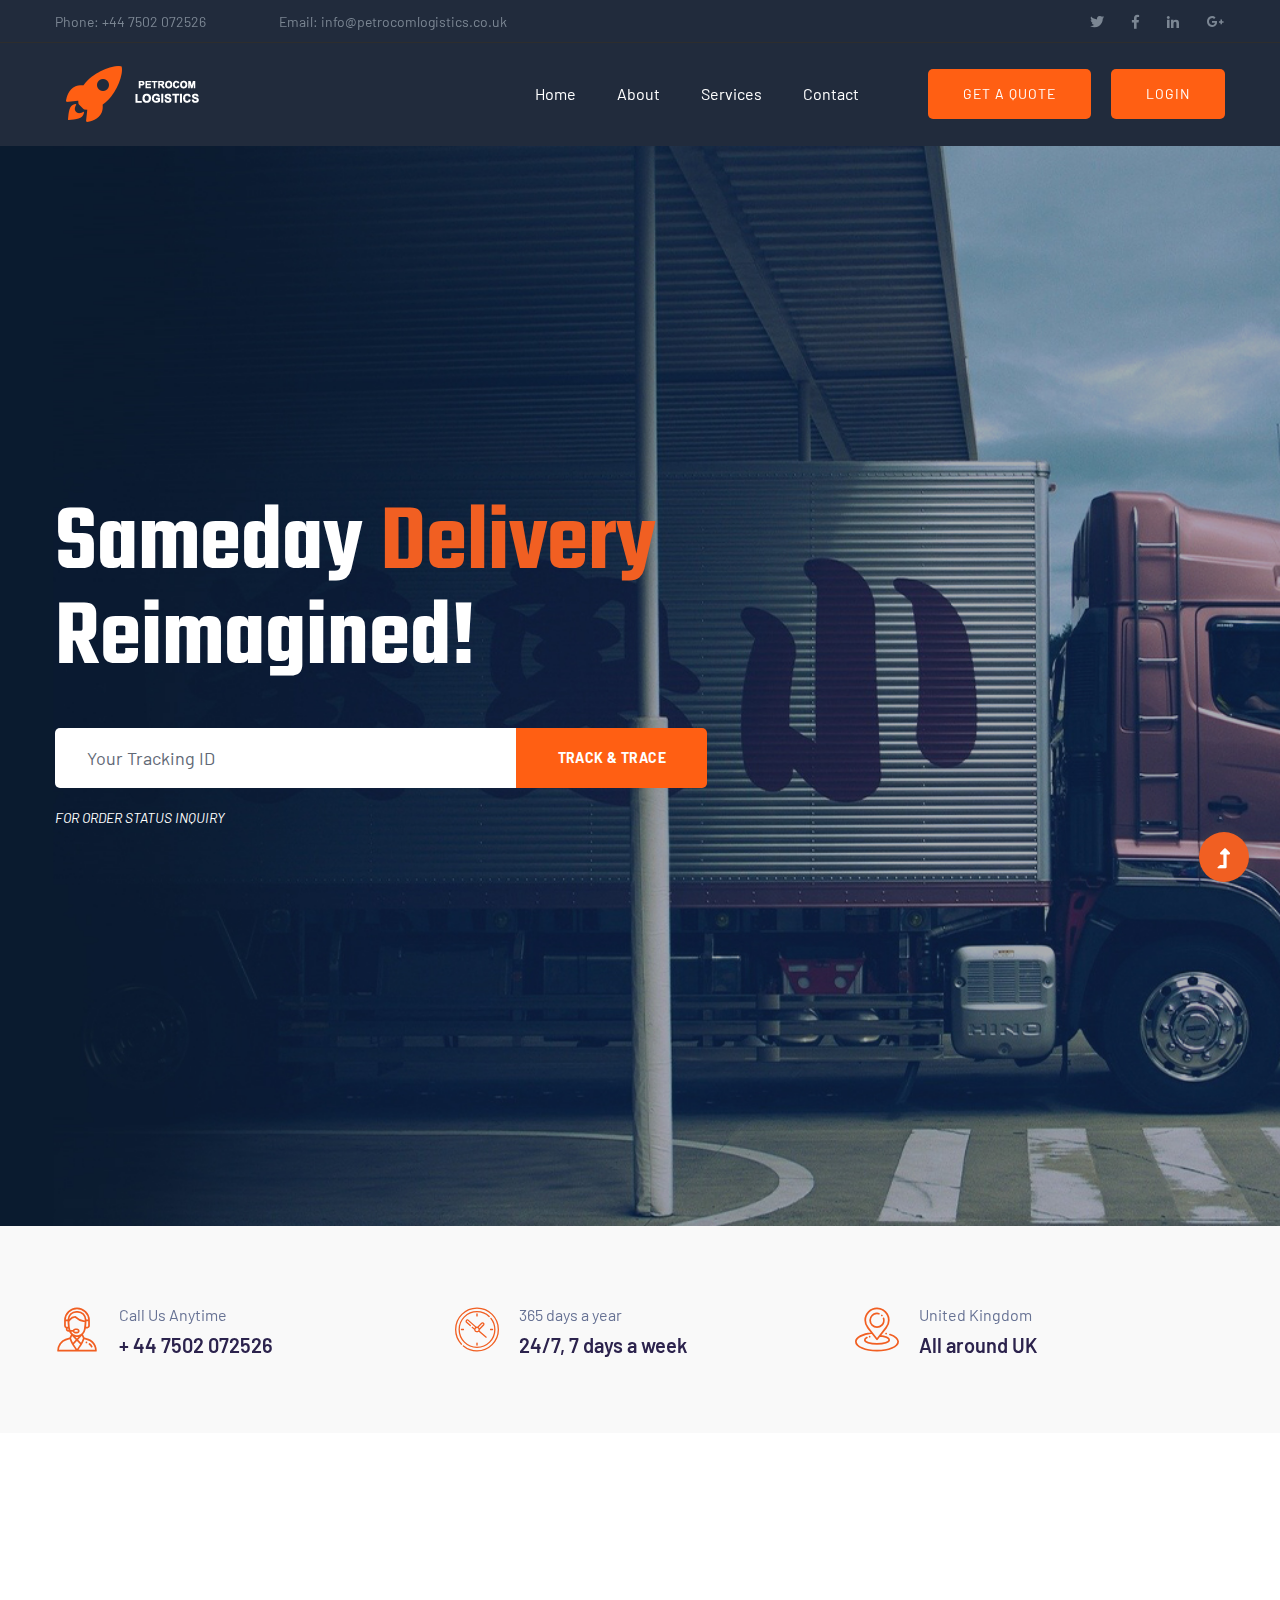
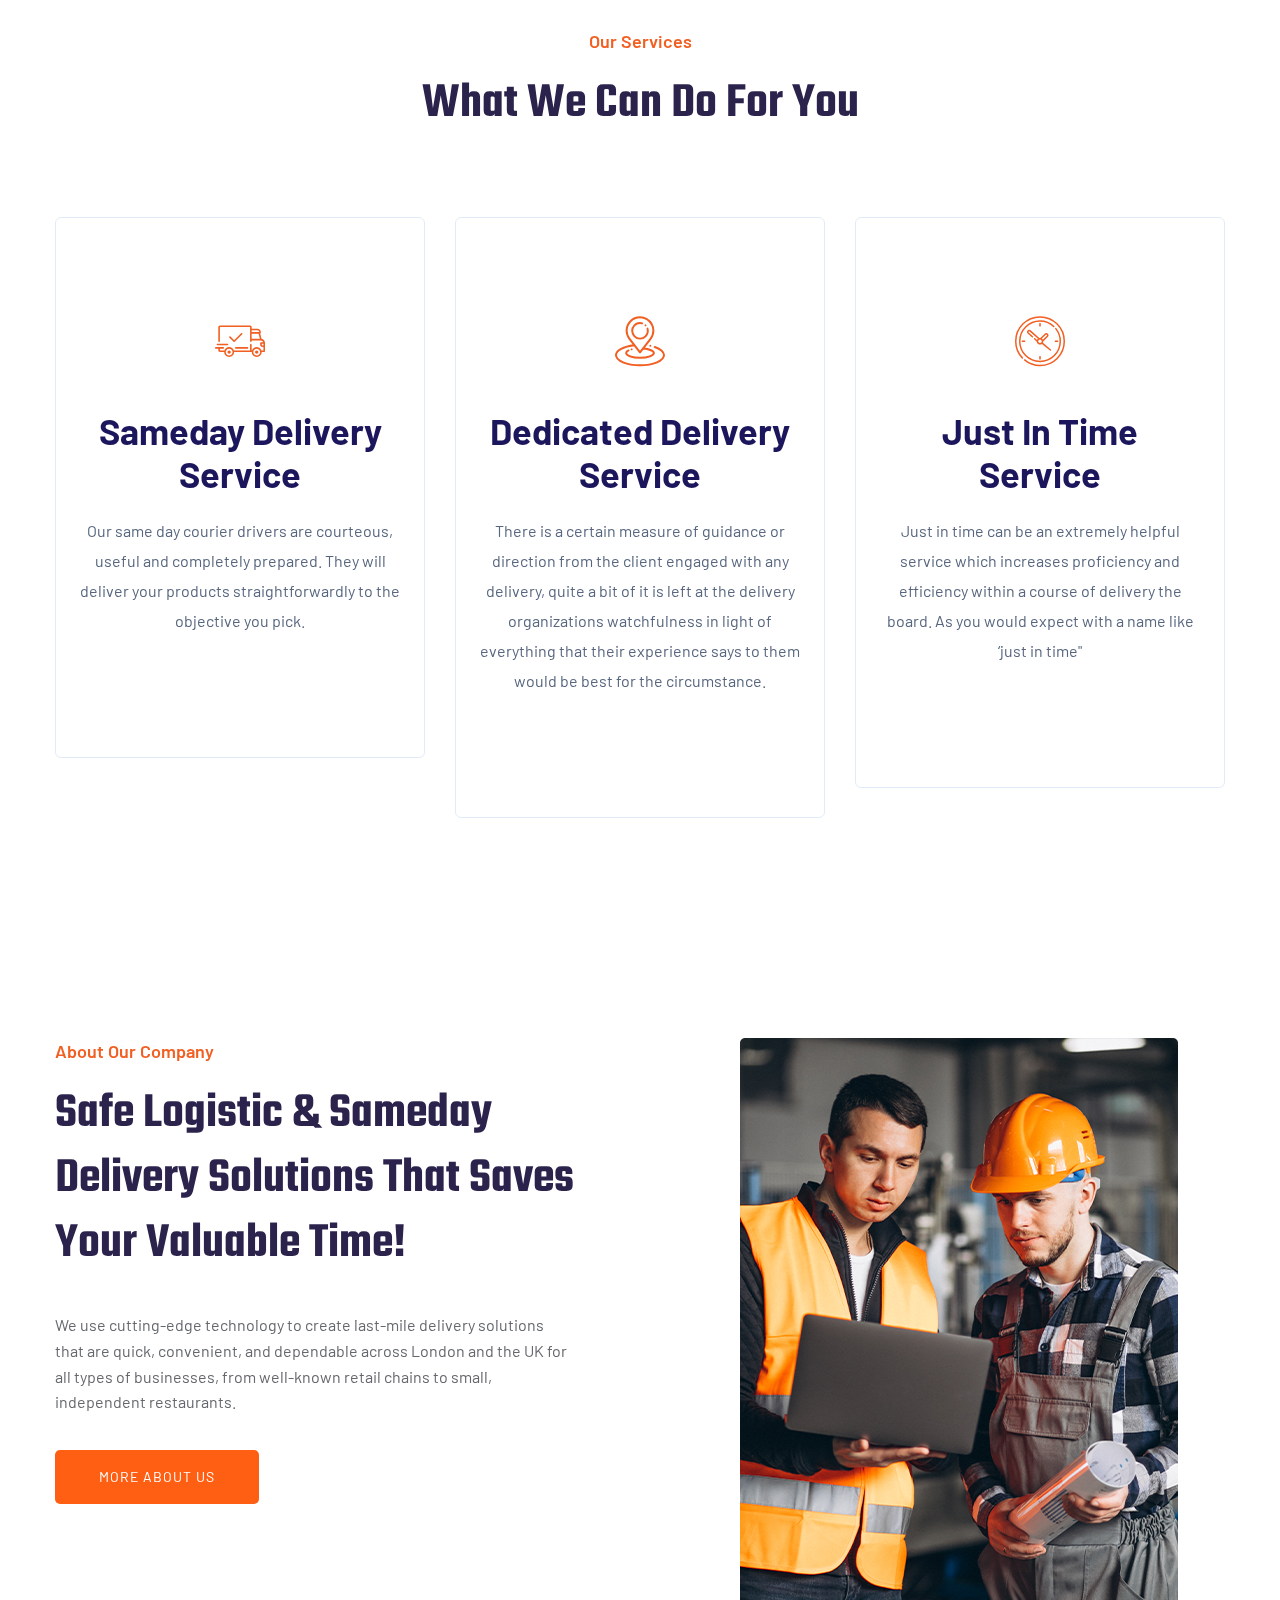
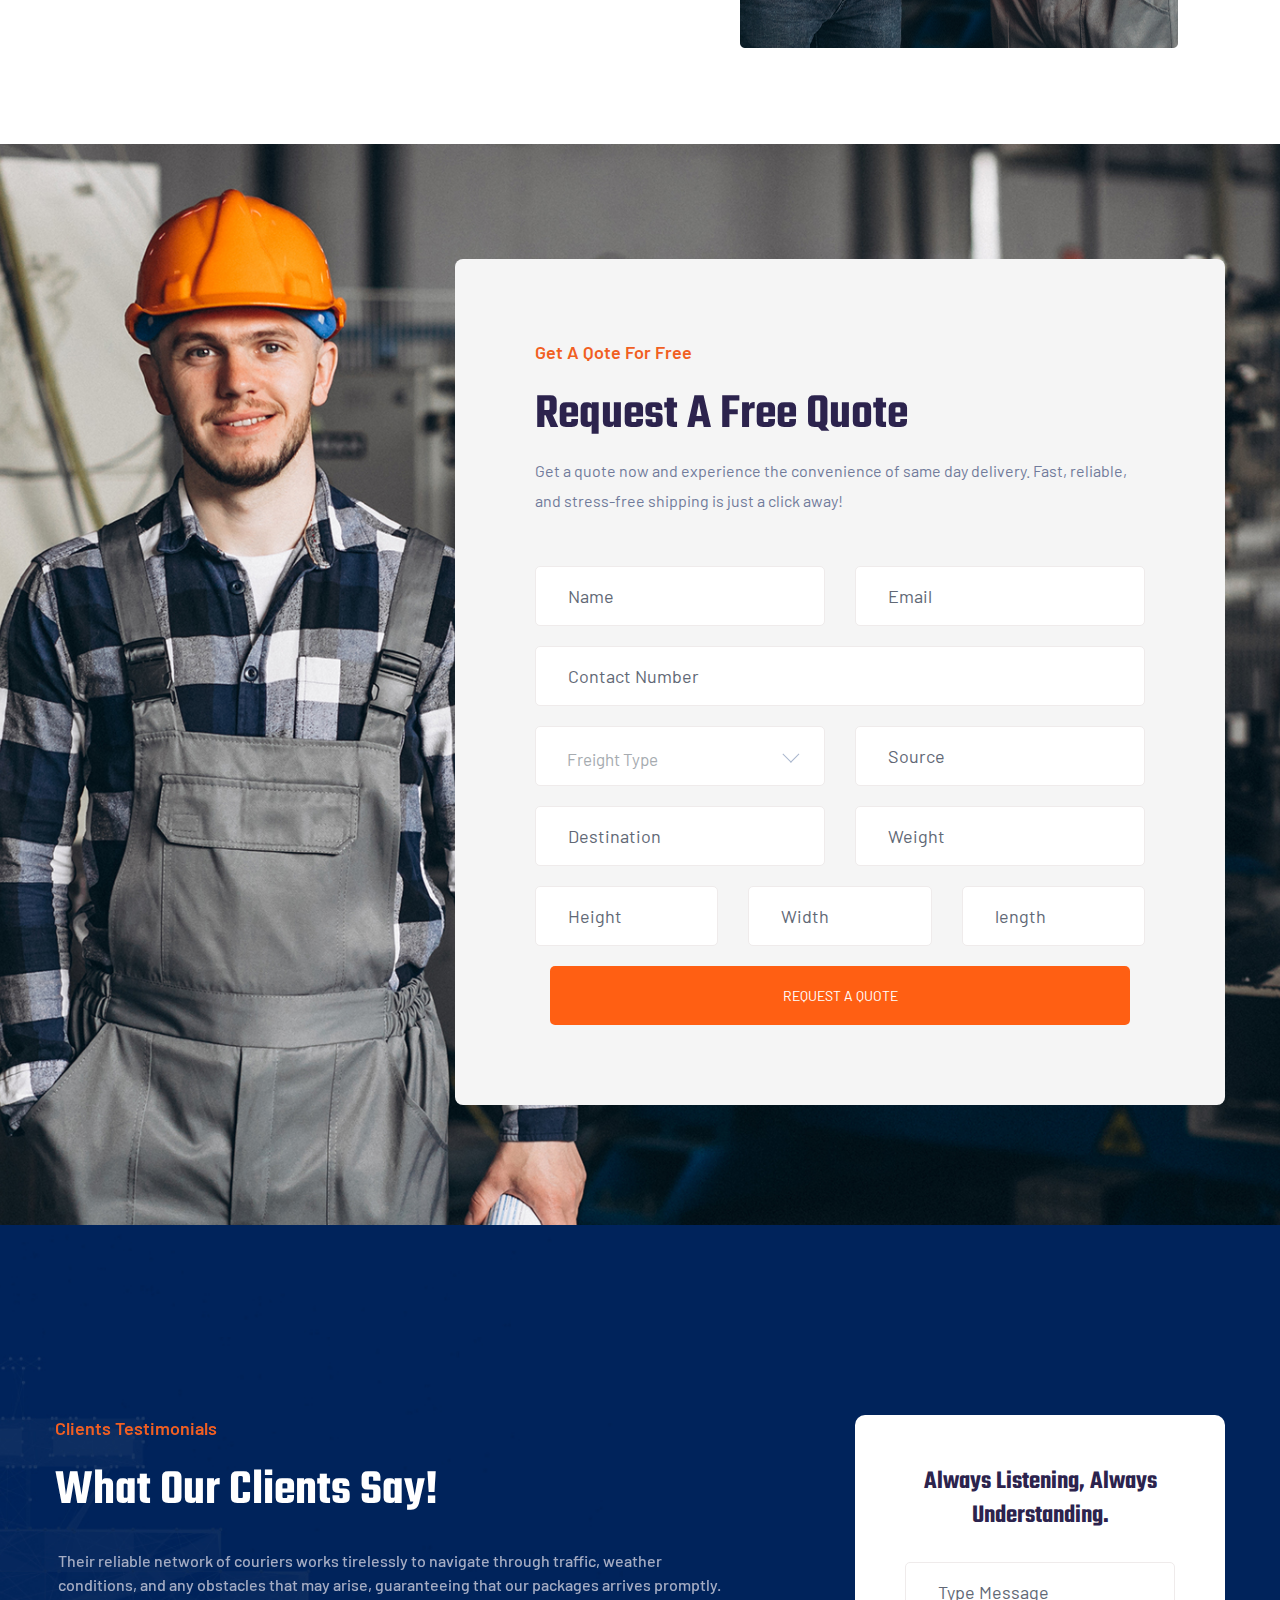
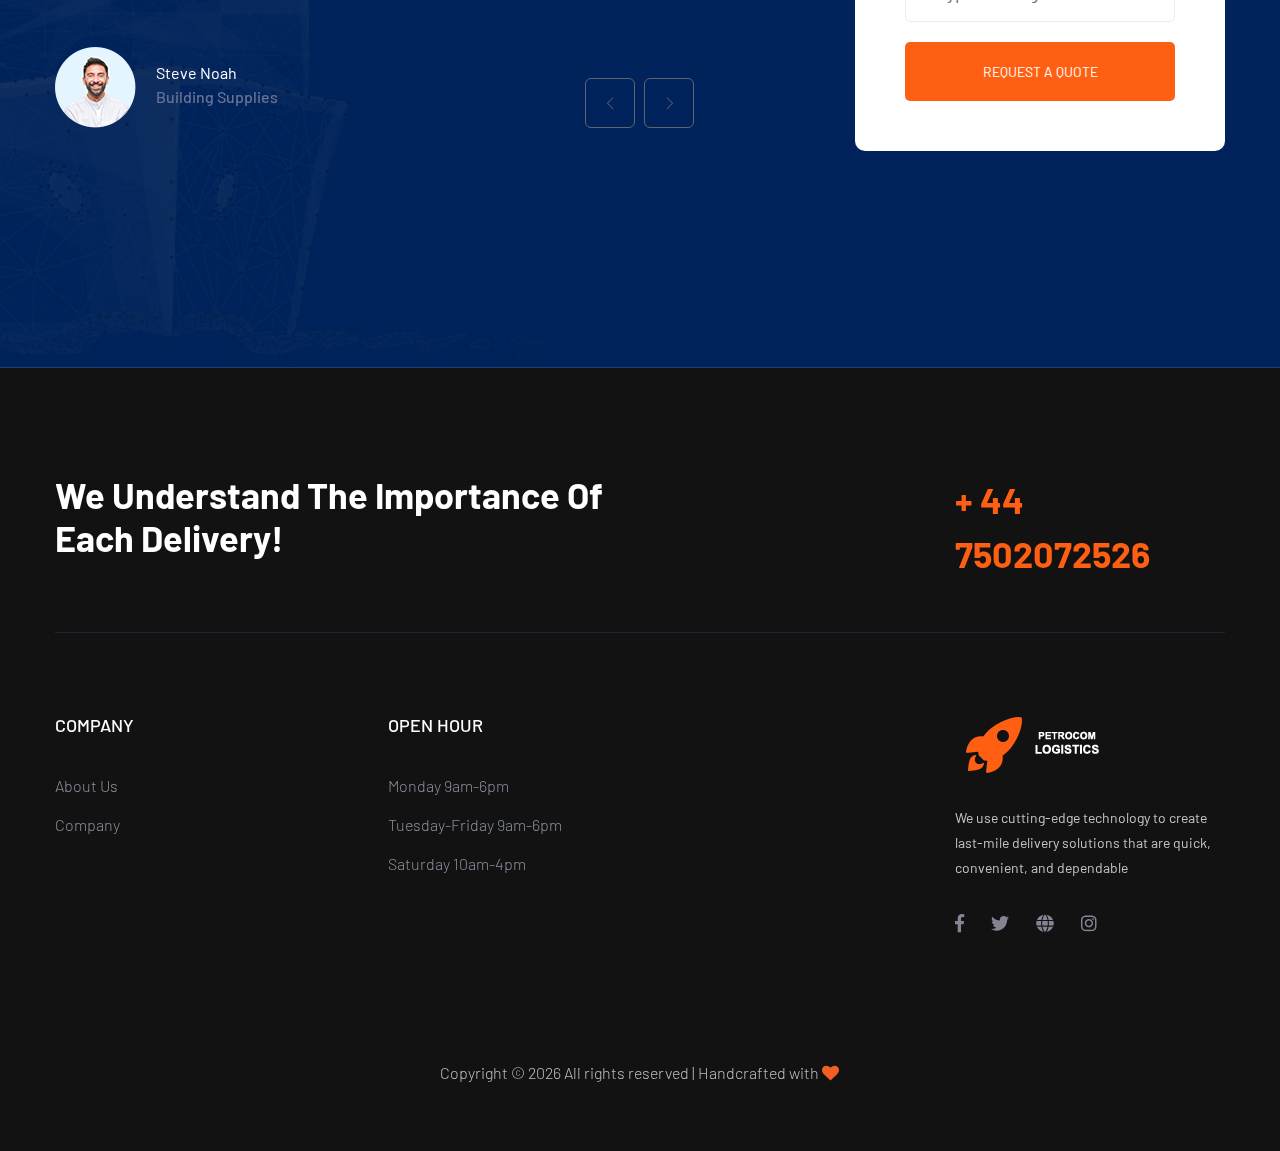
==== index.html @ 26c0ccc1 "update submit functionality" ====
<!DOCTYPE html>
<html class="no-js" lang="zxx">
	<head>
		<meta charset="utf-8" />
		<meta http-equiv="x-ua-compatible" content="ie=edge" />
		<title>Petrocom logistics</title>
		<meta name="description" content="Sameday Delivery Reimagined" />
		<meta name="viewport" content="width=device-width, initial-scale=1" />
		<link rel="manifest" href="site.webmanifest" />
		<link
			rel="shortcut icon"
			type="image/x-icon"
			href="assets/img/favicon.ico"
		/>

		<!-- CSS here -->
		<link rel="stylesheet" href="assets/css/bootstrap.min.css" />
		<link rel="stylesheet" href="assets/css/owl.carousel.min.css" />
		<link rel="stylesheet" href="assets/css/slicknav.css" />
		<link rel="stylesheet" href="assets/css/flaticon.css" />
		<link rel="stylesheet" href="assets/css/animate.min.css" />
		<link rel="stylesheet" href="assets/css/magnific-popup.css" />
		<link rel="stylesheet" href="assets/css/fontawesome-all.min.css" />
		<link rel="stylesheet" href="assets/css/themify-icons.css" />
		<link rel="stylesheet" href="assets/css/slick.css" />
		<link rel="stylesheet" href="assets/css/nice-select.css" />
		<link rel="stylesheet" href="assets/css/style.css" />
	</head>
	<body>
		<script>
			document.addEventListener("DOMContentLoaded", function () {
				const form = document.querySelector("form");
				form.addEventListener("submit", submitHandler);
			});
			const apiUrl = "https://petrocom.techiesgateway.com/api/job/getJobById/";
			async function submitHandler(e) {
				showPreloader();
				try {
					e.preventDefault();

					const jobid = e.target.trackingid.value;
					const response = await fetch(apiUrl + jobid);
					hidePreloader();

					const jobdetailsid = document.querySelector(".jobdetailsid");
					jobdetailsid.style.display = "block";
					// Storing data in form of JSON
					var data = await response.json();
					var jobData = data.data;

					const jobstatusElements =
						document.getElementsByClassName("job-status");

					if (jobstatusElements.length > 0) {
						const jobstatus = jobstatusElements[0];
						jobstatus.innerHTML = jobData.status;
					}
					const jobEtaElements = document.getElementsByClassName("job-eta");
					if (jobEtaElements.length > 0) {
						const jobeta = jobEtaElements[0];
						jobeta.innerHTML = jobData.eta + ", " + jobData.date;
					}
					const jobTimeLeftElement =
						document.getElementsByClassName("time-left");
					if (jobTimeLeftElement.length > 0) {
						const timeleft = jobTimeLeftElement[0];
						timeleft.innerHTML = jobData.eta;
					}
				} catch (error) {
					console.error("Error in submitHandler:", error);
					hidePreloader();
				}

				
			}
			function showPreloader() {
					const preloader = document.getElementById("preloader-active");
					preloader.style.display = "block";
				}
				function hidePreloader() {
					const preloader = document.getElementById("preloader-active");
					// Fading out the preloader
					$(preloader).delay(450).fadeOut("slow");
					// After fading out, making the body visible
					$("body").delay(450).css({
						overflow: "visible",
					});
				}
			document.addEventListener("DOMContentLoaded", function () {
				const jobdetailsid = document.querySelector(".jobdetailsid");
				jobdetailsid.style.display = "none";
			});
			const sendLoadHandler = async (e) => {
			e.preventDefault(); // Prevent the default form submission
			showPreloader();

			const name = e.target.name.value;
			const email = e.target.email.value;
			const phone = e.target.number.value;
			const frieght_type = e.target.Freight.value;
			
            const job_location_data = {"from": e.target.from.value, "to" :  e.target.to.value}
            console.log(job_location_data)
			const weight = e.target.weight.value;
			const height = e.target.height.value;
			const breadth = e.target.width.value;
			const length = e.target.length.value;

			// Prepare the data to be sent to the server
			const formData = {
				name,
				email,
				phone,
				frieght_type,
                job_location_data,
				length,
				breadth,
				height,
				weight,
			};

			try {
				const response = await fetch(
					"https://petrocom.techiesgateway.com/api/mailer/sendLoad",
					{
						method: "POST",
						headers: {
							"Content-Type": "application/json",
						},
						body: JSON.stringify(formData),
					}
				);
				console.log(response);
				hidePreloader();
				if (response.data.status === "1") {
					alert("Data Sent Successfully");
					window.location.reload();
				}else{
                    alert("Something Went Wrong!")
                }
			} catch (error) {
								hidePreloader();
				console.error("Error:", error.message);
			}
		};
		</script>
		<!--? Preloader Start -->
		<div id="preloader-active">
			<div class="preloader d-flex align-items-center justify-content-center">
				<div class="preloader-inner position-relative">
					<div class="preloader-circle"></div>
					<div class="preloader-img pere-text">
						<img src="assets/img/logo/loder.png" alt="" />
					</div>
				</div>
			</div>
		</div>
		<!-- Preloader Start -->
		<header>
			<!-- Header Start -->
			<div class="header-area">
				<div class="main-header">
					<div class="header-top d-none d-lg-block">
						<div class="container">
							<div class="col-xl-12">
								<div
									class="row d-flex justify-content-between align-items-center"
								>
									<div class="header-info-left">
										<ul>
											<li>Phone: +44 7502 072526</li>
											<li>Email: info@petrocomlogistics.co.uk</li>
										</ul>
									</div>
									<div class="header-info-right">
										<ul class="header-social">
											<li>
												<a href="#"><i class="fab fa-twitter"></i></a>
											</li>
											<li>
												<a href="#"><i class="fab fa-facebook-f"></i></a>
											</li>
											<li>
												<a href="#"><i class="fab fa-linkedin-in"></i></a>
											</li>
											<li>
												<a href="#"><i class="fab fa-google-plus-g"></i></a>
											</li>
										</ul>
									</div>
								</div>
							</div>
						</div>
					</div>
					<div class="header-bottom header-sticky">
						<div class="container">
							<div class="row align-items-center">
								<!-- Logo -->
								<div class="col-xl-2 col-lg-2">
									<div class="logo">
										<a href="index.html"
											><img src="assets/img/logo/logo.png" alt=""
										/></a>
									</div>
								</div>
								<div class="col-xl-10 col-lg-10">
									<div
										class="menu-wrapper d-flex align-items-center justify-content-end"
									>
										<!-- Main-menu -->
										<div class="main-menu d-none d-lg-block">
											<nav>
												<ul id="navigation">
													<li><a href="index.html">Home</a></li>
													<li><a href="about.html">About</a></li>
													<li><a href="services.html">Services</a></li>

													<li><a href="contact.html">Contact</a></li>
												</ul>
											</nav>
										</div>
										<!-- Header-btn -->
										<div class="header-right-btn d-none d-lg-block ml-20">
											<a href="#sendload" class="btn header-btn">Get A Quote</a>
										</div>
										<div class="header-right-btn d-none d-lg-block ml-20">
											<a
												href="https://dashboard.petrocomlogistics.co.uk"
												class="btn header-btn"
												target="_blank"
												>Login</a
											>
										</div>
									</div>
								</div>
								<!-- Mobile Menu -->
								<div class="col-12">
									<div class="mobile_menu d-block d-lg-none"></div>
								</div>
							</div>
						</div>
					</div>
				</div>
			</div>
			<!-- Header End -->
		</header>
		<main>
			<!--? slider Area Start-->
			<div class="slider-area">
				<div class="slider-active">
					<!-- Single Slider -->
					<div class="single-slider slider-height d-flex align-items-center">
						<div class="container">
							<div class="row">
								<div class="col-xl-9 col-lg-9">
									<div class="hero__caption">
										<h1>Sameday <span>Delivery</span> Reimagined!</h1>
									</div>
									<!--Hero form -->
									<form
										onsubmit="submitHandler()"
										class="search-box"
										method="post"
									>
										<div class="input-form">
											<input
												type="text"
												name="trackingid"
												placeholder="Your Tracking ID"
											/>
										</div>
										<div class="search-form">
											<button class="search">Track & Trace</button>
										</div>
									</form>
									<!-- Hero Pera -->
									<div class="hero-pera">
										<p>For order status inquiry</p>
									</div>
									<div class="jobdetailsid">
										<div>
											<label>Job Status : </label>
											<label class="job-status"></label>
										</div>
										<div>
											<label>ETA : </label>
											<label class="job-eta"></label>
										</div>
										<!-- <div>
											<label>Time Left : </label>
											<label class="time-left"></label>
										</div> -->
									</div>
								</div>
							</div>
						</div>
					</div>
				</div>
			</div>
			<!-- slider Area End-->
			<!--? our info Start -->
			<div class="our-info-area pt-70 pb-40">
				<div class="container">
					<div class="row">
						<div class="col-lg-4 col-md-6 col-sm-6">
							<div class="single-info mb-30">
								<div class="info-icon">
									<span class="flaticon-support"></span>
								</div>
								<div class="info-caption">
									<p>Call Us Anytime</p>
									<span>+ 44 7502 072526</span>
								</div>
							</div>
						</div>
						<div class="col-lg-4 col-md-6 col-sm-6">
							<div class="single-info mb-30">
								<div class="info-icon">
									<span class="flaticon-clock"></span>
								</div>
								<div class="info-caption">
									<p>365 days a year</p>
									<span>24/7, 7 days a week</span>
								</div>
							</div>
						</div>
						<div class="col-lg-4 col-md-6 col-sm-6">
							<div class="single-info mb-30">
								<div class="info-icon">
									<span class="flaticon-place"></span>
								</div>
								<div class="info-caption">
									<p>United Kingdom</p>
									<span>All around UK</span>
								</div>
							</div>
						</div>
					</div>
				</div>
			</div>
			<!-- our info End -->
			<!--? Categories Area Start -->
			<div class="categories-area section-padding30">
				<div class="container">
					<div class="row">
						<div class="col-lg-12">
							<!-- Section Tittle -->
							<div class="section-tittle text-center mb-80">
								<span>Our Services</span>
								<h2>What We Can Do For You</h2>
							</div>
						</div>
					</div>
					<div class="row">
						<div class="col-lg-4 col-md-6 col-sm-6">
							<div class="single-cat text-center mb-50">
								<div class="cat-icon">
									<span class="flaticon-shipped"></span>
								</div>
								<div class="cat-cap">
									<h5><a href="services.html">Sameday Delivery Service</a></h5>
									<p>
										Our same day courier drivers are courteous, useful and
										completely prepared. They will deliver your products
										straightforwardly to the objective you pick.
									</p>
								</div>
							</div>
						</div>
						<div class="col-lg-4 col-md-6 col-sm-6">
							<div class="single-cat text-center mb-50">
								<div class="cat-icon">
									<span class="flaticon-place"></span>
								</div>
								<div class="cat-cap">
									<h5>
										<a href="services.html">Dedicated Delivery Service</a>
									</h5>
									<p>
										There is a certain measure of guidance or direction from the
										client engaged with any delivery, quite a bit of it is left
										at the delivery organizations watchfulness in light of
										everything that their experience says to them would be best
										for the circumstance.
									</p>
								</div>
							</div>
						</div>
						<div class="col-lg-4 col-md-6 col-sm-6">
							<div class="single-cat text-center mb-50">
								<div class="cat-icon">
									<span class="flaticon-clock"></span>
								</div>
								<div class="cat-cap">
									<h5><a href="services.html">Just In Time Service</a></h5>
									<p>
										Just in time can be an extremely helpful service which
										increases proficiency and efficiency within a course of
										delivery the board. As you would expect with a name like
										‘just in time"
									</p>
								</div>
							</div>
						</div>
					</div>
				</div>
			</div>
			<!-- Categories Area End -->
			<!--? About Area Start -->
			<div class="about-low-area padding-bottom">
				<div class="container">
					<div class="row">
						<div class="col-lg-6 col-md-12">
							<div class="about-caption mb-50">
								<!-- Section Tittle -->
								<div class="section-tittle mb-35">
									<span>About Our Company</span>
									<h2>
										Safe Logistic & Sameday Delivery Solutions That Saves Your
										Valuable Time!
									</h2>
								</div>
								<p>
									We use cutting-edge technology to create last-mile delivery
									solutions that are quick, convenient, and dependable across
									London and the UK for all types of businesses, from well-known
									retail chains to small, independent restaurants.
								</p>
								<a href="about.html" class="btn">More About Us</a>
							</div>
						</div>
						<div class="col-lg-6 col-md-12">
							<!-- about-img -->
							<div class="about-img">
								<div class="about-font-img">
									<img src="assets/img/gallery/about2.png" alt="" />
								</div>
								<div class="about-back-img d-none d-lg-block">
									<img src="assets/img/gallery/about1.png" alt="" />
								</div>
							</div>
						</div>
					</div>
				</div>
			</div>
			<!-- About Area End -->
			<!--? contact-form start -->
			<section
				id="sendload"
				class="contact-form-area section-bg pt-115 pb-120 fix"
				data-background="assets/img/gallery/section_bg02.jpg"
			>
				<div class="container">
					<div class="row justify-content-end">
						<!-- Contact wrapper -->
						<div class="col-xl-8 col-lg-9">
							<div class="contact-form-wrapper">
								<!-- From tittle -->
								<div class="row">
									<div class="col-lg-12">
										<!-- Section Tittle -->
										<div class="section-tittle mb-50">
											<span>Get a Qote For Free</span>
											<h2>Request a Free Quote</h2>
											<p>
												Get a quote now and experience the convenience of same
												day delivery. Fast, reliable, and stress-free shipping
												is just a click away!
											</p>
										</div>
									</div>
								</div>
								<!-- form -->
								<form
									onsubmit="return sendLoadHandler(event)"
									class="form-quote contact-form"
									method="post"
									id="quoteForm"
									novalidate="novalidate"
								>
									<div class="row">
										<div class="col-lg-6 col-md-6">
											<div class="input-form">
												<input
													type="text"
													placeholder="Name"
													name="name"
													id="name"
												/>
											</div>
										</div>
										<div class="col-lg-6 col-md-6">
											<div class="input-form">
												<input
													type="email"
													placeholder="Email"
													name="email"
													id="email"
												/>
											</div>
										</div>
										<div class="col-lg-12">
											<div class="input-form">
												<input
													type="text"
													placeholder="Contact Number"
													name="number"
													id="contact_number"
												/>
											</div>
										</div>
										<div class="col-lg-6">
											<div class="select-items">
												<select
												
													id="freight_type"
													name="Freight"
												>
													<option value="">Freight Type</option>
													<option value="Small Van">Small Van</option>
													<option value="SWB">SWB</option>
													<option value="LWB">LWB</option>
													<option value="XLWB">XLWB</option>
													<option value="Luton">Luton</option>
												</select>
											</div>
										</div>
										<div class="col-lg-6 col-md-6">
											<div class="input-form">
												<input
													type="text"
													placeholder="Source"
													name="from"
													id="source"
												/>
											</div>
										</div>
										<div class="col-lg-6 col-md-6 col-sm-6">
											<div class="input-form">
												<input
													type="text"
													placeholder="Destination"
													name="to"
													id="destination"
												/>
											</div>
										</div>
										<div class="col-lg-6 col-md-6 col-sm-6">
											<div class="input-form">
												<input
													type="text"
													placeholder="Weight"
													name="weight"
													id="weight"
												/>
											</div>
										</div>
										<!-- Height Width length -->
										<div class="col-lg-4 col-md-6 col-sm-6">
											<div class="input-form">
												<input
													type="text"
													placeholder="Height"
													name="height"
													id="height"
												/>
											</div>
										</div>
										<div class="col-lg-4 col-md-6 col-sm-6">
											<div class="input-form">
												<input
													type="text"
													placeholder="Width"
													name="width"
													id="width"
												/>
											</div>
										</div>
										<div class="col-lg-4 col-md-6 col-sm-6">
											<div class="input-form">
												<input
													type="text"
													placeholder="length"
													name="length"
													id="length"
												/>
											</div>
										</div>
										
										</div>
										<!-- Button -->
										<div class="col-lg-12">
											<button name="submit" class="submit-btn">
												Request a Quote
											</button>
										</div>
									</div>
								</form>
							</div>
						</div>
					</div>
				</div>
			</section>
			<!-- contact-form end -->

			<!--? Testimonial Start -->
			<div
				class="testimonial-area testimonial-padding section-bg"
				data-background="assets/img/gallery/section_bg04.jpg"
			>
				<div class="container">
					<div class="row justify-content-between">
						<div class="col-xl-7 col-lg-7">
							<!-- Section Tittle -->
							<div class="section-tittle section-tittle2 mb-25">
								<span>Clients Testimonials</span>
								<h2>What Our Clients Say!</h2>
							</div>
							<div class="h1-testimonial-active mb-70">
								<!-- Single Testimonial -->
								<div class="single-testimonial">
									<!-- Testimonial Content -->
									<div class="testimonial-caption">
										<div class="testimonial-top-cap">
											<p>
												Their reliable network of couriers works tirelessly to
												navigate through traffic, weather conditions, and any
												obstacles that may arise, guaranteeing that our packages
												arrives promptly.
											</p>
										</div>
										<!-- founder -->
										<div class="testimonial-founder d-flex align-items-center">
											<div class="founder-img">
												<img
													src="assets/img/gallery/Homepage_testi.png"
													alt=""
												/>
											</div>
											<div class="founder-text">
												<span>Steve Noah</span>
												<p>Building Supplies</p>
											</div>
										</div>
									</div>
								</div>
								<!-- Single Testimonial -->
								<div class="single-testimonial">
									<!-- Testimonial Content -->
									<div class="testimonial-caption">
										<div class="testimonial-top-cap">
											<p>
												Petrocom's customer support team is available to address
												any concerns or answer any questions you may have,
												ensuring a smooth and enjoyable experience from start to
												finish.
											</p>
										</div>
										<!-- founder -->
										<div class="testimonial-founder d-flex align-items-center">
											<div class="founder-img">
												<img src="assets/img/comment/comment_1.png" alt="" />
											</div>
											<div class="founder-text">
												<span>Taylor Smith</span>
												<p>Vehicle Eqquipments</p>
											</div>
										</div>
									</div>
								</div>
							</div>
						</div>
						<!-- Form Start -->
						<div class="col-xl-4 col-lg-5 col-md-8">
							<div class="testimonial-form text-center">
								<h3>Always listening, always understanding.</h3>
								<input type="text" placeholder="Type Message" />
								<button name="submit" class="submit-btn">
									Request a Quote
								</button>
							</div>
						</div>
						<!-- Form End -->
					</div>
				</div>
			</div>
			<!-- Testimonial End -->
		</main>
		<footer>
			<!--? Footer Start-->
			<div class="footer-area footer-bg">
				<div class="container">
					<div class="footer-top footer-padding">
						<!-- footer Heading -->
						<div class="footer-heading">
							<div class="row justify-content-between">
								<div class="col-xl-6 col-lg-8 col-md-8">
									<div class="wantToWork-caption wantToWork-caption2">
										<h2>We Understand The Importance Of Each Delivery!</h2>
									</div>
								</div>
								<div class="col-xl-3 col-lg-4">
									<span class="contact-number f-right">+ 44 7502072526</span>
								</div>
							</div>
						</div>
						<!-- Footer Menu -->
						<div class="row d-flex justify-content-between">
							<div class="col-xl-2 col-lg-2 col-md-4 col-sm-6">
								<div class="single-footer-caption mb-50">
									<div class="footer-tittle">
										<h4>COMPANY</h4>
										<ul>
											<li><a href="about.html">About Us</a></li>
											<li><a href="index.html">Company</a></li>
										</ul>
									</div>
								</div>
							</div>
							<div class="col-xl-3 col-lg-3 col-md-4 col-sm-6">
								<div class="single-footer-caption mb-50">
									<div class="footer-tittle">
										<h4>Open hour</h4>
										<ul>
											<li><a href="#">Monday 9am-6pm</a></li>
											<li><a href="#"> Tuesday-Friday 9am-6pm</a></li>
											<li><a href="#"> Saturday 10am-4pm</a></li>
										</ul>
									</div>
								</div>
							</div>
							<div class="single-footer-caption mb-50">
								<div class="footer-tittle"></div>
							</div>
							<div class="col-xl-3 col-lg-4 col-md-5 col-sm-6">
								<div class="single-footer-caption mb-50">
									<!-- logo -->
									<div class="footer-logo">
										<a href="index.html"
											><img src="assets/img/logo/logo2_footer.png" alt=""
										/></a>
									</div>
									<div class="footer-tittle">
										<div class="footer-pera">
											<p class="info1">
												We use cutting-edge technology to create last-mile
												delivery solutions that are quick, convenient, and
												dependable
											</p>
										</div>
									</div>
									<!-- Footer Social -->
									<div class="footer-social">
										<a href=""><i class="fab fa-facebook-f"></i></a>
										<a href=""><i class="fab fa-twitter"></i></a>
										<a href="#"><i class="fas fa-globe"></i></a>
										<a href="#"><i class="fab fa-instagram"></i></a>
									</div>
								</div>
							</div>
						</div>
					</div>
					<!-- Footer Bottom -->
					<div class="footer-bottom">
						<div class="row d-flex align-items-center">
							<div class="col-lg-12">
								<div class="footer-copy-right text-center">
									<p>
										<!-- Link back to Colorlib can't be removed. Template is licensed under CC BY 3.0. -->
										Copyright &copy;
										<script>
											document.write(new Date().getFullYear());
										</script>
										All rights reserved | Handcrafted with
										<i class="fa fa-heart" aria-hidden="true"></i>
									</p>
								</div>
							</div>
						</div>
					</div>
				</div>
			</div>
			<!-- Footer End-->
		</footer>
		
		<!-- Scroll Up -->
		<div id="back-top">
			<a title="Go to Top" href="#"> <i class="fas fa-level-up-alt"></i></a>
		</div>

		<!-- JS here -->

		<script src="./assets/js/vendor/modernizr-3.5.0.min.js"></script>
		<!-- Jquery, Popper, Bootstrap -->
		<script src="./assets/js/vendor/jquery-1.12.4.min.js"></script>
		<script src="./assets/js/popper.min.js"></script>
		<script src="./assets/js/bootstrap.min.js"></script>
		<!-- Jquery Mobile Menu -->
		<script src="./assets/js/jquery.slicknav.min.js"></script>

		<!-- Jquery Slick , Owl-Carousel Plugins -->
		<script src="./assets/js/owl.carousel.min.js"></script>
		<script src="./assets/js/slick.min.js"></script>
		<!-- One Page, Animated-HeadLin -->
		<script src="./assets/js/wow.min.js"></script>
		<script src="./assets/js/animated.headline.js"></script>
		<script src="./assets/js/jquery.magnific-popup.js"></script>

		<!-- Nice-select, sticky -->
		<script src="./assets/js/jquery.nice-select.min.js"></script>
		<script src="./assets/js/jquery.sticky.js"></script>

		<!-- contact js -->
		<script src="./assets/js/contact.js"></script>
		<script src="./assets/js/quote.js"></script>
		<script src="./assets/js/jquery.form.js"></script>
		<script src="./assets/js/jquery.validate.min.js"></script>
		<script src="./assets/js/mail-script.js"></script>
		<script src="./assets/js/jquery.ajaxchimp.min.js"></script>

		<!-- Jquery Plugins, main Jquery -->
		<script src="./assets/js/plugins.js"></script>
		<script src="./assets/js/main.js"></script>
	</body>
</html>
---- assets/css/flaticon.css ----
/*
  	Flaticon icon font: Flaticon
  	Creation date: 07/04/2020 05:31
  	*/

@font-face {
  font-family: "Flaticon";
  src: url("../fonts/Flaticon.eot");
  src: url("../fonts/Flaticon.eot?#iefix") format("embedded-opentype"),
       url("../fonts/Flaticon.woff2") format("woff2"),
       url("../fonts/Flaticon.woff") format("woff"),
       url("../fonts/Flaticon.ttf") format("truetype"),
       url("../fonts/Flaticon.svg#Flaticon") format("svg");
  font-weight: normal;
  font-style: normal;
}

@media screen and (-webkit-min-device-pixel-ratio:0) {
  @font-face {
    font-family: "Flaticon";
    src: url("../fonts/Flaticon.svg#Flaticon") format("svg");
  }
}

[class^="flaticon-"]:before, [class*=" flaticon-"]:before,
[class^="flaticon-"]:after, [class*=" flaticon-"]:after {   
  font-family: Flaticon;
font-style: normal;
}

.flaticon-shipped:before { content: "\f100"; }
.flaticon-ship:before { content: "\f101"; }
.flaticon-plane:before { content: "\f102"; }
.flaticon-support:before { content: "\f103"; }
.flaticon-clock:before { content: "\f104"; }
.flaticon-place:before { content: "\f105"; }
---- assets/css/themify-icons.css ----
@font-face {
	font-family: 'themify';
	src:url('../fonts/themify.eot?-fvbane');


	src:url('../fonts/themify.eot?#iefix-fvbane') format('embedded-opentype'),
		url('../fonts/themify.woff?-fvbane') format('woff'),
		url('../fonts/themify.ttf?-fvbane') format('truetype'),
		url('../fonts/themify.svg?-fvbane#themify') format('svg');
	font-weight: normal;
	font-style: normal;
}

[class^="ti-"], [class*=" ti-"] {
	font-family: 'themify';
	speak: none;
	font-style: normal;
	font-weight: normal;
	font-variant: normal;
	text-transform: none;
	line-height: 1;

	/* Better Font Rendering =========== */
	-webkit-font-smoothing: antialiased;
	-moz-osx-font-smoothing: grayscale;
}

.ti-wand:before {
	content: "\e600";
}
.ti-volume:before {
	content: "\e601";
}
.ti-user:before {
	content: "\e602";
}
.ti-unlock:before {
	content: "\e603";
}
.ti-unlink:before {
	content: "\e604";
}
.ti-trash:before {
	content: "\e605";
}
.ti-thought:before {
	content: "\e606";
}
.ti-target:before {
	content: "\e607";
}
.ti-tag:before {
	content: "\e608";
}
.ti-tablet:before {
	content: "\e609";
}
.ti-star:before {
	content: "\e60a";
}
.ti-spray:before {
	content: "\e60b";
}
.ti-signal:before {
	content: "\e60c";
}
.ti-shopping-cart:before {
	content: "\e60d";
}
.ti-shopping-cart-full:before {
	content: "\e60e";
}
.ti-settings:before {
	content: "\e60f";
}
.ti-search:before {
	content: "\e610";
}
.ti-zoom-in:before {
	content: "\e611";
}
.ti-zoom-out:before {
	content: "\e612";
}
.ti-cut:before {
	content: "\e613";
}
.ti-ruler:before {
	content: "\e614";
}
.ti-ruler-pencil:before {
	content: "\e615";
}
.ti-ruler-alt:before {
	content: "\e616";
}
.ti-bookmark:before {
	content: "\e617";
}
.ti-bookmark-alt:before {
	content: "\e618";
}
.ti-reload:before {
	content: "\e619";
}
.ti-plus:before {
	content: "\e61a";
}
.ti-pin:before {
	content: "\e61b";
}
.ti-pencil:before {
	content: "\e61c";
}
.ti-pencil-alt:before {
	content: "\e61d";
}
.ti-paint-roller:before {
	content: "\e61e";
}
.ti-paint-bucket:before {
	content: "\e61f";
}
.ti-na:before {
	content: "\e620";
}
.ti-mobile:before {
	content: "\e621";
}
.ti-minus:before {
	content: "\e622";
}
.ti-medall:before {
	content: "\e623";
}
.ti-medall-alt:before {
	content: "\e624";
}
.ti-marker:before {
	content: "\e625";
}
.ti-marker-alt:before {
	content: "\e626";
}
.ti-arrow-up:before {
	content: "\e627";
}
.ti-arrow-right:before {
	content: "\e628";
}
.ti-arrow-left:before {
	content: "\e629";
}
.ti-arrow-down:before {
	content: "\e62a";
}
.ti-lock:before {
	content: "\e62b";
}
.ti-location-arrow:before {
	content: "\e62c";
}
.ti-link:before {
	content: "\e62d";
}
.ti-layout:before {
	content: "\e62e";
}
.ti-layers:before {
	content: "\e62f";
}
.ti-layers-alt:before {
	content: "\e630";
}
.ti-key:before {
	content: "\e631";
}
.ti-import:before {
	content: "\e632";
}
.ti-image:before {
	content: "\e633";
}
.ti-heart:before {
	content: "\e634";
}
.ti-heart-broken:before {
	content: "\e635";
}
.ti-hand-stop:before {
	content: "\e636";
}
.ti-hand-open:before {
	content: "\e637";
}
.ti-hand-drag:before {
	content: "\e638";
}
.ti-folder:before {
	content: "\e639";
}
.ti-flag:before {
	content: "\e63a";
}
.ti-flag-alt:before {
	content: "\e63b";
}
.ti-flag-alt-2:before {
	content: "\e63c";
}
.ti-eye:before {
	content: "\e63d";
}
.ti-export:before {
	content: "\e63e";
}
.ti-exchange-vertical:before {
	content: "\e63f";
}
.ti-desktop:before {
	content: "\e640";
}
.ti-cup:before {
	content: "\e641";
}
.ti-crown:before {
	content: "\e642";
}
.ti-comments:before {
	content: "\e643";
}
.ti-comment:before {
	content: "\e644";
}
.ti-comment-alt:before {
	content: "\e645";
}
.ti-close:before {
	content: "\e646";
}
.ti-clip:before {
	content: "\e647";
}
.ti-angle-up:before {
	content: "\e648";
}
.ti-angle-right:before {
	content: "\e649";
}
.ti-angle-left:before {
	content: "\e64a";
}
.ti-angle-down:before {
	content: "\e64b";
}
.ti-check:before {
	content: "\e64c";
}
.ti-check-box:before {
	content: "\e64d";
}
.ti-camera:before {
	content: "\e64e";
}
.ti-announcement:before {
	content: "\e64f";
}
.ti-brush:before {
	content: "\e650";
}
.ti-briefcase:before {
	content: "\e651";
}
.ti-bolt:before {
	content: "\e652";
}
.ti-bolt-alt:before {
	content: "\e653";
}
.ti-blackboard:before {
	content: "\e654";
}
.ti-bag:before {
	content: "\e655";
}
.ti-move:before {
	content: "\e656";
}
.ti-arrows-vertical:before {
	content: "\e657";
}
.ti-arrows-horizontal:before {
	content: "\e658";
}
.ti-fullscreen:before {
	content: "\e659";
}
.ti-arrow-top-right:before {
	content: "\e65a";
}
.ti-arrow-top-left:before {
	content: "\e65b";
}
.ti-arrow-circle-up:before {
	content: "\e65c";
}
.ti-arrow-circle-right:before {
	content: "\e65d";
}
.ti-arrow-circle-left:before {
	content: "\e65e";
}
.ti-arrow-circle-down:before {
	content: "\e65f";
}
.ti-angle-double-up:before {
	content: "\e660";
}
.ti-angle-double-right:before {
	content: "\e661";
}
.ti-angle-double-left:before {
	content: "\e662";
}
.ti-angle-double-down:before {
	content: "\e663";
}
.ti-zip:before {
	content: "\e664";
}
.ti-world:before {
	content: "\e665";
}
.ti-wheelchair:before {
	content: "\e666";
}
.ti-view-list:before {
	content: "\e667";
}
.ti-view-list-alt:before {
	content: "\e668";
}
.ti-view-grid:before {
	content: "\e669";
}
.ti-uppercase:before {
	content: "\e66a";
}
.ti-upload:before {
	content: "\e66b";
}
.ti-underline:before {
	content: "\e66c";
}
.ti-truck:before {
	content: "\e66d";
}
.ti-timer:before {
	content: "\e66e";
}
.ti-ticket:before {
	content: "\e66f";
}
.ti-thumb-up:before {
	content: "\e670";
}
.ti-thumb-down:before {
	content: "\e671";
}
.ti-text:before {
	content: "\e672";
}
.ti-stats-up:before {
	content: "\e673";
}
.ti-stats-down:before {
	content: "\e674";
}
.ti-split-v:before {
	content: "\e675";
}
.ti-split-h:before {
	content: "\e676";
}
.ti-smallcap:before {
	content: "\e677";
}
.ti-shine:before {
	content: "\e678";
}
.ti-shift-right:before {
	content: "\e679";
}
.ti-shift-left:before {
	content: "\e67a";
}
.ti-shield:before {
	content: "\e67b";
}
.ti-notepad:before {
	content: "\e67c";
}
.ti-server:before {
	content: "\e67d";
}
.ti-quote-right:before {
	content: "\e67e";
}
.ti-quote-left:before {
	content: "\e67f";
}
.ti-pulse:before {
	content: "\e680";
}
.ti-printer:before {
	content: "\e681";
}
.ti-power-off:before {
	content: "\e682";
}
.ti-plug:before {
	content: "\e683";
}
.ti-pie-chart:before {
	content: "\e684";
}
.ti-paragraph:before {
	content: "\e685";
}
.ti-panel:before {
	content: "\e686";
}
.ti-package:before {
	content: "\e687";
}
.ti-music:before {
	content: "\e688";
}
.ti-music-alt:before {
	content: "\e689";
}
.ti-mouse:before {
	content: "\e68a";
}
.ti-mouse-alt:before {
	content: "\e68b";
}
.ti-money:before {
	content: "\e68c";
}
.ti-microphone:before {
	content: "\e68d";
}
.ti-menu:before {
	content: "\e68e";
}
.ti-menu-alt:before {
	content: "\e68f";
}
.ti-map:before {
	content: "\e690";
}
.ti-map-alt:before {
	content: "\e691";
}
.ti-loop:before {
	content: "\e692";
}
.ti-location-pin:before {
	content: "\e693";
}
.ti-list:before {
	content: "\e694";
}
.ti-light-bulb:before {
	content: "\e695";
}
.ti-Italic:before {
	content: "\e696";
}
.ti-info:before {
	content: "\e697";
}
.ti-infinite:before {
	content: "\e698";
}
.ti-id-badge:before {
	content: "\e699";
}
.ti-hummer:before {
	content: "\e69a";
}
.ti-home:before {
	content: "\e69b";
}
.ti-help:before {
	content: "\e69c";
}
.ti-headphone:before {
	content: "\e69d";
}
.ti-harddrives:before {
	content: "\e69e";
}
.ti-harddrive:before {
	content: "\e69f";
}
.ti-gift:before {
	content: "\e6a0";
}
.ti-game:before {
	content: "\e6a1";
}
.ti-filter:before {
	content: "\e6a2";
}
.ti-files:before {
	content: "\e6a3";
}
.ti-file:before {
	content: "\e6a4";
}
.ti-eraser:before {
	content: "\e6a5";
}
.ti-envelope:before {
	content: "\e6a6";
}
.ti-download:before {
	content: "\e6a7";
}
.ti-direction:before {
	content: "\e6a8";
}
.ti-direction-alt:before {
	content: "\e6a9";
}
.ti-dashboard:before {
	content: "\e6aa";
}
.ti-control-stop:before {
	content: "\e6ab";
}
.ti-control-shuffle:before {
	content: "\e6ac";
}
.ti-control-play:before {
	content: "\e6ad";
}
.ti-control-pause:before {
	content: "\e6ae";
}
.ti-control-forward:before {
	content: "\e6af";
}
.ti-control-backward:before {
	content: "\e6b0";
}
.ti-cloud:before {
	content: "\e6b1";
}
.ti-cloud-up:before {
	content: "\e6b2";
}
.ti-cloud-down:before {
	content: "\e6b3";
}
.ti-clipboard:before {
	content: "\e6b4";
}
.ti-car:before {
	content: "\e6b5";
}
.ti-calendar:before {
	content: "\e6b6";
}
.ti-book:before {
	content: "\e6b7";
}
.ti-bell:before {
	content: "\e6b8";
}
.ti-basketball:before {
	content: "\e6b9";
}
.ti-bar-chart:before {
	content: "\e6ba";
}
.ti-bar-chart-alt:before {
	content: "\e6bb";
}
.ti-back-right:before {
	content: "\e6bc";
}
.ti-back-left:before {
	content: "\e6bd";
}
.ti-arrows-corner:before {
	content: "\e6be";
}
.ti-archive:before {
	content: "\e6bf";
}
.ti-anchor:before {
	content: "\e6c0";
}
.ti-align-right:before {
	content: "\e6c1";
}
.ti-align-left:before {
	content: "\e6c2";
}
.ti-align-justify:before {
	content: "\e6c3";
}
.ti-align-center:before {
	content: "\e6c4";
}
.ti-alert:before {
	content: "\e6c5";
}
.ti-alarm-clock:before {
	content: "\e6c6";
}
.ti-agenda:before {
	content: "\e6c7";
}
.ti-write:before {
	content: "\e6c8";
}
.ti-window:before {
	content: "\e6c9";
}
.ti-widgetized:before {
	content: "\e6ca";
}
.ti-widget:before {
	content: "\e6cb";
}
.ti-widget-alt:before {
	content: "\e6cc";
}
.ti-wallet:before {
	content: "\e6cd";
}
.ti-video-clapper:before {
	content: "\e6ce";
}
.ti-video-camera:before {
	content: "\e6cf";
}
.ti-vector:before {
	content: "\e6d0";
}
.ti-themify-logo:before {
	content: "\e6d1";
}
.ti-themify-favicon:before {
	content: "\e6d2";
}
.ti-themify-favicon-alt:before {
	content: "\e6d3";
}
.ti-support:before {
	content: "\e6d4";
}
.ti-stamp:before {
	content: "\e6d5";
}
.ti-split-v-alt:before {
	content: "\e6d6";
}
.ti-slice:before {
	content: "\e6d7";
}
.ti-shortcode:before {
	content: "\e6d8";
}
.ti-shift-right-alt:before {
	content: "\e6d9";
}
.ti-shift-left-alt:before {
	content: "\e6da";
}
.ti-ruler-alt-2:before {
	content: "\e6db";
}
.ti-receipt:before {
	content: "\e6dc";
}
.ti-pin2:before {
	content: "\e6dd";
}
.ti-pin-alt:before {
	content: "\e6de";
}
.ti-pencil-alt2:before {
	content: "\e6df";
}
.ti-palette:before {
	content: "\e6e0";
}
.ti-more:before {
	content: "\e6e1";
}
.ti-more-alt:before {
	content: "\e6e2";
}
.ti-microphone-alt:before {
	content: "\e6e3";
}
.ti-magnet:before {
	content: "\e6e4";
}
.ti-line-double:before {
	content: "\e6e5";
}
.ti-line-dotted:before {
	content: "\e6e6";
}
.ti-line-dashed:before {
	content: "\e6e7";
}
.ti-layout-width-full:before {
	content: "\e6e8";
}
.ti-layout-width-default:before {
	content: "\e6e9";
}
.ti-layout-width-default-alt:before {
	content: "\e6ea";
}
.ti-layout-tab:before {
	content: "\e6eb";
}
.ti-layout-tab-window:before {
	content: "\e6ec";
}
.ti-layout-tab-v:before {
	content: "\e6ed";
}
.ti-layout-tab-min:before {
	content: "\e6ee";
}
.ti-layout-slider:before {
	content: "\e6ef";
}
.ti-layout-slider-alt:before {
	content: "\e6f0";
}
.ti-layout-sidebar-right:before {
	content: "\e6f1";
}
.ti-layout-sidebar-none:before {
	content: "\e6f2";
}
.ti-layout-sidebar-left:before {
	content: "\e6f3";
}
.ti-layout-placeholder:before {
	content: "\e6f4";
}
.ti-layout-menu:before {
	content: "\e6f5";
}
.ti-layout-menu-v:before {
	content: "\e6f6";
}
.ti-layout-menu-separated:before {
	content: "\e6f7";
}
.ti-layout-menu-full:before {
	content: "\e6f8";
}
.ti-layout-media-right-alt:before {
	content: "\e6f9";
}
.ti-layout-media-right:before {
	content: "\e6fa";
}
.ti-layout-media-overlay:before {
	content: "\e6fb";
}
.ti-layout-media-overlay-alt:before {
	content: "\e6fc";
}
.ti-layout-media-overlay-alt-2:before {
	content: "\e6fd";
}
.ti-layout-media-left-alt:before {
	content: "\e6fe";
}
.ti-layout-media-left:before {
	content: "\e6ff";
}
.ti-layout-media-center-alt:before {
	content: "\e700";
}
.ti-layout-media-center:before {
	content: "\e701";
}
.ti-layout-list-thumb:before {
	content: "\e702";
}
.ti-layout-list-thumb-alt:before {
	content: "\e703";
}
.ti-layout-list-post:before {
	content: "\e704";
}
.ti-layout-list-large-image:before {
	content: "\e705";
}
.ti-layout-line-solid:before {
	content: "\e706";
}
.ti-layout-grid4:before {
	content: "\e707";
}
.ti-layout-grid3:before {
	content: "\e708";
}
.ti-layout-grid2:before {
	content: "\e709";
}
.ti-layout-grid2-thumb:before {
	content: "\e70a";
}
.ti-layout-cta-right:before {
	content: "\e70b";
}
.ti-layout-cta-left:before {
	content: "\e70c";
}
.ti-layout-cta-center:before {
	content: "\e70d";
}
.ti-layout-cta-btn-right:before {
	content: "\e70e";
}
.ti-layout-cta-btn-left:before {
	content: "\e70f";
}
.ti-layout-column4:before {
	content: "\e710";
}
.ti-layout-column3:before {
	content: "\e711";
}
.ti-layout-column2:before {
	content: "\e712";
}
.ti-layout-accordion-separated:before {
	content: "\e713";
}
.ti-layout-accordion-merged:before {
	content: "\e714";
}
.ti-layout-accordion-list:before {
	content: "\e715";
}
.ti-ink-pen:before {
	content: "\e716";
}
.ti-info-alt:before {
	content: "\e717";
}
.ti-help-alt:before {
	content: "\e718";
}
.ti-headphone-alt:before {
	content: "\e719";
}
.ti-hand-point-up:before {
	content: "\e71a";
}
.ti-hand-point-right:before {
	content: "\e71b";
}
.ti-hand-point-left:before {
	content: "\e71c";
}
.ti-hand-point-down:before {
	content: "\e71d";
}
.ti-gallery:before {
	content: "\e71e";
}
.ti-face-smile:before {
	content: "\e71f";
}
.ti-face-sad:before {
	content: "\e720";
}
.ti-credit-card:before {
	content: "\e721";
}
.ti-control-skip-forward:before {
	content: "\e722";
}
.ti-control-skip-backward:before {
	content: "\e723";
}
.ti-control-record:before {
	content: "\e724";
}
.ti-control-eject:before {
	content: "\e725";
}
.ti-comments-smiley:before {
	content: "\e726";
}
.ti-brush-alt:before {
	content: "\e727";
}
.ti-youtube:before {
	content: "\e728";
}
.ti-vimeo:before {
	content: "\e729";
}
.ti-twitter:before {
	content: "\e72a";
}
.ti-time:before {
	content: "\e72b";
}
.ti-tumblr:before {
	content: "\e72c";
}
.ti-skype:before {
	content: "\e72d";
}
.ti-share:before {
	content: "\e72e";
}
.ti-share-alt:before {
	content: "\e72f";
}
.ti-rocket:before {
	content: "\e730";
}
.ti-pinterest:before {
	content: "\e731";
}
.ti-new-window:before {
	content: "\e732";
}
.ti-microsoft:before {
	content: "\e733";
}
.ti-list-ol:before {
	content: "\e734";
}
.ti-linkedin:before {
	content: "\e735";
}
.ti-layout-sidebar-2:before {
	content: "\e736";
}
.ti-layout-grid4-alt:before {
	content: "\e737";
}
.ti-layout-grid3-alt:before {
	content: "\e738";
}
.ti-layout-grid2-alt:before {
	content: "\e739";
}
.ti-layout-column4-alt:before {
	content: "\e73a";
}
.ti-layout-column3-alt:before {
	content: "\e73b";
}
.ti-layout-column2-alt:before {
	content: "\e73c";
}
.ti-instagram:before {
	content: "\e73d";
}
.ti-google:before {
	content: "\e73e";
}
.ti-github:before {
	content: "\e73f";
}
.ti-flickr:before {
	content: "\e740";
}
.ti-facebook:before {
	content: "\e741";
}
.ti-dropbox:before {
	content: "\e742";
}
.ti-dribbble:before {
	content: "\e743";
}
.ti-apple:before {
	content: "\e744";
}
.ti-android:before {
	content: "\e745";
}
.ti-save:before {
	content: "\e746";
}
.ti-save-alt:before {
	content: "\e747";
}
.ti-yahoo:before {
	content: "\e748";
}
.ti-wordpress:before {
	content: "\e749";
}
.ti-vimeo-alt:before {
	content: "\e74a";
}
.ti-twitter-alt:before {
	content: "\e74b";
}
.ti-tumblr-alt:before {
	content: "\e74c";
}
.ti-trello:before {
	content: "\e74d";
}
.ti-stack-overflow:before {
	content: "\e74e";
}
.ti-soundcloud:before {
	content: "\e74f";
}
.ti-sharethis:before {
	content: "\e750";
}
.ti-sharethis-alt:before {
	content: "\e751";
}
.ti-reddit:before {
	content: "\e752";
}
.ti-pinterest-alt:before {
	content: "\e753";
}
.ti-microsoft-alt:before {
	content: "\e754";
}
.ti-linux:before {
	content: "\e755";
}
.ti-jsfiddle:before {
	content: "\e756";
}
.ti-joomla:before {
	content: "\e757";
}
.ti-html5:before {
	content: "\e758";
}
.ti-flickr-alt:before {
	content: "\e759";
}
.ti-email:before {
	content: "\e75a";
}
.ti-drupal:before {
	content: "\e75b";
}
.ti-dropbox-alt:before {
	content: "\e75c";
}
.ti-css3:before {
	content: "\e75d";
}
.ti-rss:before {
	content: "\e75e";
}
.ti-rss-alt:before {
	content: "\e75f";
}
---- assets/css/nice-select.css ----
.nice-select {
  -webkit-tap-highlight-color: transparent;
  background-color: #fff;
  border-radius: 5px;
  border: solid 1px #e8e8e8;
  box-sizing: border-box;
  clear: both;
  cursor: pointer;
  display: block;
  float: left;
  font-family: inherit;
  font-size: 14px;
  font-weight: normal;
  height: 42px;
  line-height: 40px;
  outline: none;
  padding-left: 18px;
  padding-right: 30px;
  position: relative;
  text-align: left !important;
  -webkit-transition: all 0.2s ease-in-out;
  transition: all 0.2s ease-in-out;
  -webkit-user-select: none;
     -moz-user-select: none;
      -ms-user-select: none;
          user-select: none;
  white-space: nowrap;
  width: auto; }
  .nice-select:hover {
    border-color: #dbdbdb; }
  .nice-select:active, .nice-select.open, .nice-select:focus {
    border-color: #999; }
  .nice-select:after {
    border-bottom: 2px solid #999;
    border-right: 2px solid #999;
    content: '';
    display: block;
    height: 5px;
    margin-top: -4px;
    pointer-events: none;
    position: absolute;
    right: 12px;
    top: 50%;
    -webkit-transform-origin: 66% 66%;
        -ms-transform-origin: 66% 66%;
            transform-origin: 66% 66%;
    -webkit-transform: rotate(45deg);
        -ms-transform: rotate(45deg);
            transform: rotate(45deg);
    -webkit-transition: all 0.15s ease-in-out;
    transition: all 0.15s ease-in-out;
    width: 5px; }
  .nice-select.open:after {
    -webkit-transform: rotate(-135deg);
        -ms-transform: rotate(-135deg);
            transform: rotate(-135deg); }
  .nice-select.open .list {
    opacity: 1;
    pointer-events: auto;
    -webkit-transform: scale(1) translateY(0);
        -ms-transform: scale(1) translateY(0);
            transform: scale(1) translateY(0); }
  .nice-select.disabled {
    border-color: #ededed;
    color: #999;
    pointer-events: none; }
    .nice-select.disabled:after {
      border-color: #cccccc; }
  .nice-select.wide {
    width: 100%; }
    .nice-select.wide .list {
      left: 0 !important;
      right: 0 !important; }
  .nice-select.right {
    float: right; }
    .nice-select.right .list {
      left: auto;
      right: 0; }
  .nice-select.small {
    font-size: 12px;
    height: 36px;
    line-height: 34px; }
    .nice-select.small:after {
      height: 4px;
      width: 4px; }
    .nice-select.small .option {
      line-height: 34px;
      min-height: 34px; }
  .nice-select .list {
    background-color: #fff;
    border-radius: 5px;
    box-shadow: 0 0 0 1px rgba(68, 68, 68, 0.11);
    box-sizing: border-box;
    margin-top: 4px;
    opacity: 0;
    overflow: hidden;
    padding: 0;
    pointer-events: none;
    position: absolute;
    top: 100%;
    left: 0;
    -webkit-transform-origin: 50% 0;
        -ms-transform-origin: 50% 0;
            transform-origin: 50% 0;
    -webkit-transform: scale(0.75) translateY(-21px);
        -ms-transform: scale(0.75) translateY(-21px);
            transform: scale(0.75) translateY(-21px);
    -webkit-transition: all 0.2s cubic-bezier(0.5, 0, 0, 1.25), opacity 0.15s ease-out;
    transition: all 0.2s cubic-bezier(0.5, 0, 0, 1.25), opacity 0.15s ease-out;
    z-index: 9; }
    .nice-select .list:hover .option:not(:hover) {
      background-color: transparent !important; }
  .nice-select .option {
    cursor: pointer;
    font-weight: 400;
    line-height: 40px;
    list-style: none;
    min-height: 40px;
    outline: none;
    padding-left: 18px;
    padding-right: 29px;
    text-align: left;
    -webkit-transition: all 0.2s;
    transition: all 0.2s; }
    .nice-select .option:hover, .nice-select .option.focus, .nice-select .option.selected.focus {
      background-color: #f6f6f6; }
    .nice-select .option.selected {
      font-weight: bold; }
    .nice-select .option.disabled {
      background-color: transparent;
      color: #999;
      cursor: default; }

.no-csspointerevents .nice-select .list {
  display: none; }

.no-csspointerevents .nice-select.open .list {
  display: block; }
---- assets/css/style.css ----
@import url("https://fonts.googleapis.com/css?family=Barlow:300,400,500,600,700,800|Teko:300,400,500,600,700&display=swap");.white-bg{background:#ffffff}.gray-bg{background:#f5f5f5}.gray-bg{background:#f7f7fd}.white-bg{background:#fff}.black-bg{background:#16161a}.theme-bg{background:#f15f22}.brand-bg{background:#f1f4fa}.testimonial-bg{background:#f9fafc}.white-color{color:#fff}.black-color{color:#16161a}.theme-color{color:#f15f22}.boxed-btn{background:#fff;color:#f15f22 !important;display:inline-block;padding:18px 44px;font-family:"Teko",sans-serif;font-size:14px;font-weight:400;border:0;border:1px solid #f15f22;letter-spacing:3px;text-align:center;color:#f15f22;text-transform:uppercase;cursor:pointer}.boxed-btn:hover{background:#f15f22;color:#fff !important;border:1px solid #f15f22}.boxed-btn:focus{outline:none}.boxed-btn.large-width{width:220px}[data-overlay]{position:relative;background-size:cover;background-repeat:no-repeat;background-position:center center}[data-overlay]::before{position:absolute;left:0;top:0;right:0;bottom:0;content:""}[data-opacity="1"]::before{opacity:0.1}[data-opacity="2"]::before{opacity:0.2}[data-opacity="3"]::before{opacity:0.3}[data-opacity="4"]::before{opacity:0.4}[data-opacity="5"]::before{opacity:0.5}[data-opacity="6"]::before{opacity:0.6}[data-opacity="7"]::before{opacity:0.7}[data-opacity="8"]::before{opacity:0.8}[data-opacity="9"]::before{opacity:0.9}body{font-family:"Barlow",sans-serif;font-weight:normal;font-style:normal}h1,h2,h3,h4,h5,h6{font-family:"Teko",sans-serif;color:#2c234d;margin-top:0px;font-style:normal;font-weight:500;text-transform:normal}p{font-family:"Barlow",sans-serif;color:#10285d;font-size:16px;line-height:30px;margin-bottom:15px;font-weight:normal}.bg-img-1{background-image:url(../img/slider/slider-img-1.jpg)}.bg-img-2{background-image:url(../img/background-img/bg-img-2.jpg)}.cta-bg-1{background-image:url(../img/background-img/bg-img-3.jpg)}.img{max-width:100%;-webkit-transition:all .3s ease-out 0s;-moz-transition:all .3s ease-out 0s;-ms-transition:all .3s ease-out 0s;-o-transition:all .3s ease-out 0s;transition:all .3s ease-out 0s}.f-left{float:left}.f-right{float:right}.fix{overflow:hidden}.clear{clear:both}a,.button{-webkit-transition:all .3s ease-out 0s;-moz-transition:all .3s ease-out 0s;-ms-transition:all .3s ease-out 0s;-o-transition:all .3s ease-out 0s;transition:all .3s ease-out 0s}a:focus,.button:focus{text-decoration:none;outline:none}a{color:#635c5c}a:hover{color:#fff}a:focus,a:hover,.portfolio-cat a:hover,.footer -menu li a:hover{text-decoration:none}a,button{color:#fff;outline:medium none}button:focus,input:focus,input:focus,textarea,textarea:focus{outline:0}.uppercase{text-transform:uppercase}input:focus::-moz-placeholder{opacity:0;-webkit-transition:.4s;-o-transition:.4s;transition:.4s}.capitalize{text-transform:capitalize}h1 a,h2 a,h3 a,h4 a,h5 a,h6 a{color:inherit}ul{margin:0px;padding:0px}li{list-style:none}hr{border-bottom:1px solid #eceff8;border-top:0 none;margin:30px 0;padding:0}.theme-overlay{position:relative}.theme-overlay::before{background:#1696e7 none repeat scroll 0 0;content:"";height:100%;left:0;opacity:0.6;position:absolute;top:0;width:100%}.overlay{position:relative;z-index:0}.overlay::before{position:absolute;content:"";top:0;left:0;width:100%;height:100%;z-index:-1}.overlay2{position:relative;z-index:0}.overlay2::before{position:absolute;content:"";background-color:#2E2200;top:0;left:0;width:100%;height:100%;z-index:-1;opacity:0.5}.section-padding{padding-top:120px;padding-bottom:120px}.separator{border-top:1px solid #f2f2f2}.mb-90{margin-bottom:90px}@media (max-width: 767px){.mb-90{margin-bottom:30px}}@media (min-width: 768px) and (max-width: 991px){.mb-90{margin-bottom:45px}}.owl-carousel .owl-nav div{background:rgba(255,255,255,0.8) none repeat scroll 0 0;height:40px;left:20px;line-height:40px;font-size:22px;color:#646464;opacity:1;visibility:visible;position:absolute;text-align:center;top:50%;transform:translateY(-50%);transition:all 0.3s ease 0s;width:40px}.owl-carousel .owl-nav div.owl-next{left:auto;right:-30px}.owl-carousel .owl-nav div.owl-next i{position:relative;right:0;top:1px}.owl-carousel .owl-nav div.owl-prev i{position:relative;right:1px;top:0px}.owl-carousel:hover .owl-nav div{opacity:1;visibility:visible}.owl-carousel:hover .owl-nav div:hover{color:#fff;background:#ff3500}.btn{background:#ff5f13;padding:27px 44px;text-transform:uppercase;font-family:"Barlow",sans-serif;color:#fff;cursor:pointer;display:inline-block;font-size:14px;border-radius:5px;-moz-user-select:none;font-weight:400;letter-spacing:1px;line-height:0;margin-bottom:0;margin:10px;cursor:pointer;transition:color 0.4s linear;position:relative;z-index:1;border:0;overflow:hidden;margin:0}.btn::before{content:"";position:absolute;left:0;top:0;width:101%;height:101%;background:#e0581e;z-index:1;border-radius:5px;transition:transform 0.5s;transition-timing-function:ease;transform-origin:0 0;transition-timing-function:cubic-bezier(0.5, 1.6, 0.4, 0.7);transform:scaleX(0);border-radius:0}.btn:hover::before{transform:scaleX(1);color:#fff !important;z-index:-1}.btn.focus,.btn:focus{outline:0;box-shadow:none}.header-btn{padding:25px 35px}.submit-btn{width:100%;background:#ff5f13;padding:19px 44px;color:#fff;cursor:pointer;text-transform:uppercase;font-family:"Barlow",sans-serif;font-size:14px;border-radius:5px;border:0}.hero-btn{padding:30px 38px}hero-btn{padding:30px 38px}@media (max-width: 575px){.btn.btn-black.f-right{float:left;margin-top:20px}}@media only screen and (min-width: 576px) and (max-width: 767px){.btn.btn-black.f-right{float:left;margin-top:20px}}.submit-btn2{background:#ec5b53;width:100%;height:60px;padding:10px 20px;border:0;color:#fff;text-transform:capitalize;cursor:pointer;font-size:16px;border-radius:0px}.border-btn{border:1px solid #e3c6c6;color:#464d65;background:none;border-radius:5px;text-transform:capitalize;padding:25px 57px;-moz-user-select:none;cursor:pointer;display:inline-block;font-size:14px;font-weight:500;letter-spacing:1px;margin-bottom:0;position:relative;transition:color 0.4s linear;position:relative;overflow:hidden;margin:0}@media (max-width: 575px){.border-btn{display:none}}.border-btn::before{border:1px solid transparent;content:"";position:absolute;left:0;top:0;width:101%;height:101%;background:#f15f22;z-index:-1;transition:transform 0.5s;transition-timing-function:ease;transform-origin:0 0;transition-timing-function:cubic-bezier(0.5, 1.6, 0.4, 0.7);transform:scaleY(0);border-radius:0}.border-btn:hover::before{transform:scaleY(1);border:1px solid transparent}.breadcrumb>.active{color:#888}#scrollUp,#back-top{background:#f15f22;height:50px;width:50px;right:31px;bottom:18px;position:fixed;z-index:10;color:#fff;font-size:20px;text-align:center;border-radius:50%;line-height:48px;border:2px solid transparent;box-shadow:0 0 10px 3px rgba(108,98,98,0.2)}@media (max-width: 575px){#scrollUp,#back-top{right:16px}}#scrollUp a i,#back-top a i{display:block;line-height:50px}#scrollUp:hover{color:#fff}.sticky-bar{left:0;margin:auto;position:fixed;top:0;width:100%;-webkit-box-shadow:0 10px 15px rgba(25,25,25,0.1);box-shadow:0 10px 15px rgba(25,25,25,0.1);z-index:9999;-webkit-animation:300ms ease-in-out 0s normal none 1 running fadeInDown;animation:300ms ease-in-out 0s normal none 1 running fadeInDown;-webkit-box-shadow:0 10px 15px rgba(25,25,25,0.1);background:#fff}.mt-5{margin-top:5px}.mt-10{margin-top:10px}.mt-15{margin-top:15px}.mt-20{margin-top:20px}.mt-25{margin-top:25px}.mt-30{margin-top:30px}.mt-35{margin-top:35px}.mt-40{margin-top:40px}.mt-45{margin-top:45px}.mt-50{margin-top:50px}.mt-55{margin-top:55px}.mt-60{margin-top:60px}.mt-65{margin-top:65px}.mt-70{margin-top:70px}.mt-75{margin-top:75px}.mt-80{margin-top:80px}.mt-85{margin-top:85px}.mt-90{margin-top:90px}.mt-95{margin-top:95px}.mt-100{margin-top:100px}.mt-105{margin-top:105px}.mt-110{margin-top:110px}.mt-115{margin-top:115px}.mt-120{margin-top:120px}.mt-125{margin-top:125px}.mt-130{margin-top:130px}.mt-135{margin-top:135px}.mt-140{margin-top:140px}.mt-145{margin-top:145px}.mt-150{margin-top:150px}.mt-155{margin-top:155px}.mt-160{margin-top:160px}.mt-165{margin-top:165px}.mt-170{margin-top:170px}.mt-175{margin-top:175px}.mt-180{margin-top:180px}.mt-185{margin-top:185px}.mt-190{margin-top:190px}.mt-195{margin-top:195px}.mt-200{margin-top:200px}.mb-5{margin-bottom:5px}.mb-10{margin-bottom:10px}.mb-15{margin-bottom:15px}.mb-20{margin-bottom:20px}.mb-25{margin-bottom:25px}.mb-30{margin-bottom:30px}.mb-35{margin-bottom:35px}.mb-40{margin-bottom:40px}.mb-45{margin-bottom:45px}.mb-50{margin-bottom:50px}.mb-55{margin-bottom:55px}.mb-60{margin-bottom:60px}.mb-65{margin-bottom:65px}.mb-70{margin-bottom:70px}.mb-75{margin-bottom:75px}.mb-80{margin-bottom:80px}.mb-85{margin-bottom:85px}.mb-90{margin-bottom:90px}.mb-95{margin-bottom:95px}.mb-100{margin-bottom:100px}.mb-105{margin-bottom:105px}.mb-110{margin-bottom:110px}.mb-115{margin-bottom:115px}.mb-120{margin-bottom:120px}.mb-125{margin-bottom:125px}.mb-130{margin-bottom:130px}.mb-135{margin-bottom:135px}.mb-140{margin-bottom:140px}.mb-145{margin-bottom:145px}.mb-150{margin-bottom:150px}.mb-155{margin-bottom:155px}.mb-160{margin-bottom:160px}.mb-165{margin-bottom:165px}.mb-170{margin-bottom:170px}.mb-175{margin-bottom:175px}.mb-180{margin-bottom:180px}.mb-185{margin-bottom:185px}.mb-190{margin-bottom:190px}.mb-195{margin-bottom:195px}.mb-200{margin-bottom:200px}.ml-5{margin-left:5px}.ml-10{margin-left:10px}.ml-15{margin-left:15px}.ml-20{margin-left:20px}.ml-25{margin-left:25px}.ml-30{margin-left:30px}.ml-35{margin-left:35px}.ml-40{margin-left:40px}.ml-45{margin-left:45px}.ml-50{margin-left:50px}.ml-55{margin-left:55px}.ml-60{margin-left:60px}.ml-65{margin-left:65px}.ml-70{margin-left:70px}.ml-75{margin-left:75px}.ml-80{margin-left:80px}.ml-85{margin-left:85px}.ml-90{margin-left:90px}.ml-95{margin-left:95px}.ml-100{margin-left:100px}.ml-105{margin-left:105px}.ml-110{margin-left:110px}.ml-115{margin-left:115px}.ml-120{margin-left:120px}.ml-125{margin-left:125px}.ml-130{margin-left:130px}.ml-135{margin-left:135px}.ml-140{margin-left:140px}.ml-145{margin-left:145px}.ml-150{margin-left:150px}.ml-155{margin-left:155px}.ml-160{margin-left:160px}.ml-165{margin-left:165px}.ml-170{margin-left:170px}.ml-175{margin-left:175px}.ml-180{margin-left:180px}.ml-185{margin-left:185px}.ml-190{margin-left:190px}.ml-195{margin-left:195px}.ml-200{margin-left:200px}.mr-5{margin-right:5px}.mr-10{margin-right:10px}.mr-15{margin-right:15px}.mr-20{margin-right:20px}.mr-25{margin-right:25px}.mr-30{margin-right:30px}.mr-35{margin-right:35px}.mr-40{margin-right:40px}.mr-45{margin-right:45px}.mr-50{margin-right:50px}.mr-55{margin-right:55px}.mr-60{margin-right:60px}.mr-65{margin-right:65px}.mr-70{margin-right:70px}.mr-75{margin-right:75px}.mr-80{margin-right:80px}.mr-85{margin-right:85px}.mr-90{margin-right:90px}.mr-95{margin-right:95px}.mr-100{margin-right:100px}.mr-105{margin-right:105px}.mr-110{margin-right:110px}.mr-115{margin-right:115px}.mr-120{margin-right:120px}.mr-125{margin-right:125px}.mr-130{margin-right:130px}.mr-135{margin-right:135px}.mr-140{margin-right:140px}.mr-145{margin-right:145px}.mr-150{margin-right:150px}.mr-155{margin-right:155px}.mr-160{margin-right:160px}.mr-165{margin-right:165px}.mr-170{margin-right:170px}.mr-175{margin-right:175px}.mr-180{margin-right:180px}.mr-185{margin-right:185px}.mr-190{margin-right:190px}.mr-195{margin-right:195px}.mr-200{margin-right:200px}.pt-5{padding-top:5px}.pt-10{padding-top:10px}.pt-15{padding-top:15px}.pt-20{padding-top:20px}.pt-25{padding-top:25px}.pt-30{padding-top:30px}.pt-35{padding-top:35px}.pt-40{padding-top:40px}.pt-45{padding-top:45px}.pt-50{padding-top:50px}.pt-55{padding-top:55px}.pt-60{padding-top:60px}.pt-65{padding-top:65px}.pt-70{padding-top:70px}.pt-75{padding-top:75px}.pt-80{padding-top:80px}.pt-85{padding-top:85px}.pt-90{padding-top:90px}.pt-95{padding-top:95px}.pt-100{padding-top:100px}.pt-105{padding-top:105px}.pt-110{padding-top:110px}.pt-115{padding-top:115px}.pt-120{padding-top:120px}.pt-125{padding-top:125px}.pt-130{padding-top:130px}.pt-135{padding-top:135px}.pt-140{padding-top:140px}.pt-145{padding-top:145px}.pt-150{padding-top:150px}.pt-155{padding-top:155px}.pt-160{padding-top:160px}.pt-165{padding-top:165px}.pt-170{padding-top:170px}.pt-175{padding-top:175px}.pt-180{padding-top:180px}.pt-185{padding-top:185px}.pt-190{padding-top:190px}.pt-195{padding-top:195px}.pt-200{padding-top:200px}.pt-260{padding-top:260px}.pb-5{padding-bottom:5px}.pb-10{padding-bottom:10px}.pb-15{padding-bottom:15px}.pb-20{padding-bottom:20px}.pb-25{padding-bottom:25px}.pb-30{padding-bottom:30px}.pb-35{padding-bottom:35px}.pb-40{padding-bottom:40px}.pb-45{padding-bottom:45px}.pb-50{padding-bottom:50px}.pb-55{padding-bottom:55px}.pb-60{padding-bottom:60px}.pb-65{padding-bottom:65px}.pb-70{padding-bottom:70px}.pb-75{padding-bottom:75px}.pb-80{padding-bottom:80px}.pb-85{padding-bottom:85px}.pb-90{padding-bottom:90px}.pb-95{padding-bottom:95px}.pb-100{padding-bottom:100px}.pb-105{padding-bottom:105px}.pb-110{padding-bottom:110px}.pb-115{padding-bottom:115px}.pb-120{padding-bottom:120px}.pb-125{padding-bottom:125px}.pb-130{padding-bottom:130px}.pb-135{padding-bottom:135px}.pb-140{padding-bottom:140px}.pb-145{padding-bottom:145px}.pb-150{padding-bottom:150px}.pb-155{padding-bottom:155px}.pb-160{padding-bottom:160px}.pb-165{padding-bottom:165px}.pb-170{padding-bottom:170px}.pb-175{padding-bottom:175px}.pb-180{padding-bottom:180px}.pb-185{padding-bottom:185px}.pb-190{padding-bottom:190px}.pb-195{padding-bottom:195px}.pb-200{padding-bottom:200px}.pl-5{padding-left:5px}.pl-10{padding-left:10px}.pl-15{padding-left:15px}.pl-20{padding-left:20px}.pl-25{padding-left:25px}.pl-30{padding-left:30px}.pl-35{padding-left:35px}.pl-40{padding-left:40px}.pl-45{padding-left:45px}.pl-50{padding-left:50px}.pl-55{padding-left:55px}.pl-60{padding-left:60px}.pl-65{padding-left:65px}.pl-70{padding-left:70px}.pl-75{padding-left:75px}.pl-80{padding-left:80px}.pl-85{padding-left:85px}.pl-90{padding-left:90px}.pl-95{padding-left:95px}.pl-100{padding-left:100px}.pl-105{padding-left:105px}.pl-110{padding-left:110px}.pl-115{padding-left:115px}.pl-120{padding-left:120px}.pl-125{padding-left:125px}.pl-130{padding-left:130px}.pl-135{padding-left:135px}.pl-140{padding-left:140px}.pl-145{padding-left:145px}.pl-150{padding-left:150px}.pl-155{padding-left:155px}.pl-160{padding-left:160px}.pl-165{padding-left:165px}.pl-170{padding-left:170px}.pl-175{padding-left:175px}.pl-180{padding-left:180px}.pl-185{padding-left:185px}.pl-190{padding-left:190px}.pl-195{padding-left:195px}.pl-200{padding-left:200px}.pr-5{padding-right:5px}.pr-10{padding-right:10px}.pr-15{padding-right:15px}.pr-20{padding-right:20px}.pr-25{padding-right:25px}.pr-30{padding-right:30px}.pr-35{padding-right:35px}.pr-40{padding-right:40px}.pr-45{padding-right:45px}.pr-50{padding-right:50px}.pr-55{padding-right:55px}.pr-60{padding-right:60px}.pr-65{padding-right:65px}.pr-70{padding-right:70px}.pr-75{padding-right:75px}.pr-80{padding-right:80px}.pr-85{padding-right:85px}.pr-90{padding-right:90px}.pr-95{padding-right:95px}.pr-100{padding-right:100px}.pr-105{padding-right:105px}.pr-110{padding-right:110px}.pr-115{padding-right:115px}.pr-120{padding-right:120px}.pr-125{padding-right:125px}.pr-130{padding-right:130px}.pr-135{padding-right:135px}.pr-140{padding-right:140px}.pr-145{padding-right:145px}.pr-150{padding-right:150px}.pr-155{padding-right:155px}.pr-160{padding-right:160px}.pr-165{padding-right:165px}.pr-170{padding-right:170px}.pr-175{padding-right:175px}.pr-180{padding-right:180px}.pr-185{padding-right:185px}.pr-190{padding-right:190px}.pr-195{padding-right:195px}.pr-200{padding-right:200px}.bounce-animate{animation-name:float-bob;animation-duration:2s;animation-iteration-count:infinite;-moz-animation-name:float-bob;-moz-animation-duration:2s;-moz-animation-iteration-count:infinite;-moz-animation-timing-function:linear;-ms-animation-name:float-bob;-ms-animation-duration:2s;-ms-animation-iteration-count:infinite;-ms-animation-timing-function:linear;-o-animation-name:float-bob;-o-animation-duration:2s;-o-animation-iteration-count:infinite;-o-animation-timing-function:linear}@-webkit-keyframes float-bob{0%{-webkit-transform:translateY(-20px);transform:translateY(-20px)}50%{-webkit-transform:translateY(-10px);transform:translateY(-10px)}100%{-webkit-transform:translateY(-20px);transform:translateY(-20px)}}.heartbeat{animation:heartbeat 1s infinite alternate}@-webkit-keyframes heartbeat{to{-webkit-transform:scale(1.03);transform:scale(1.03)}}.rotateme{-webkit-animation-name:rotateme;animation-name:rotateme;-webkit-animation-duration:30s;animation-duration:30s;-webkit-animation-iteration-count:infinite;animation-iteration-count:infinite;-webkit-animation-timing-function:linear;animation-timing-function:linear}@keyframes rotateme{from{-webkit-transform:rotate(0deg);transform:rotate(0deg)}to{-webkit-transform:rotate(360deg);transform:rotate(360deg)}}@-webkit-keyframes rotateme{from{-webkit-transform:rotate(0deg)}to{-webkit-transform:rotate(360deg)}}.preloader{background-color:#f7f7f7;width:100%;height:100%;position:fixed;top:0;left:0;right:0;bottom:0;z-index:999999;-webkit-transition:.6s;-o-transition:.6s;transition:.6s;margin:0 auto}.preloader .preloader-circle{width:100px;height:100px;position:relative;border-style:solid;border-width:1px;border-top-color:#f15f22;border-bottom-color:transparent;border-left-color:transparent;border-right-color:transparent;z-index:10;border-radius:50%;-webkit-box-shadow:0 1px 5px 0 rgba(35,181,185,0.15);box-shadow:0 1px 5px 0 rgba(35,181,185,0.15);background-color:#fff;-webkit-animation:zoom 2000ms infinite ease;animation:zoom 2000ms infinite ease;-webkit-transition:.6s;-o-transition:.6s;transition:.6s}.preloader .preloader-circle2{border-top-color:#0078ff}.preloader .preloader-img{position:absolute;top:50%;z-index:200;left:0;right:0;margin:0 auto;text-align:center;display:inline-block;-webkit-transform:translateY(-50%);-ms-transform:translateY(-50%);transform:translateY(-50%);padding-top:6px;-webkit-transition:.6s;-o-transition:.6s;transition:.6s}.preloader .preloader-img img{max-width:55px}.preloader .pere-text strong{font-weight:800;color:#dca73a;text-transform:uppercase}@-webkit-keyframes zoom{0%{-webkit-transform:rotate(0deg);transform:rotate(0deg);-webkit-transition:.6s;-o-transition:.6s;transition:.6s}100%{-webkit-transform:rotate(360deg);transform:rotate(360deg);-webkit-transition:.6s;-o-transition:.6s;transition:.6s}}@keyframes zoom{0%{-webkit-transform:rotate(0deg);transform:rotate(0deg);-webkit-transition:.6s;-o-transition:.6s;transition:.6s}100%{-webkit-transform:rotate(360deg);transform:rotate(360deg);-webkit-transition:.6s;-o-transition:.6s;transition:.6s}}.section-padding2{padding-top:200px;padding-bottom:200px}@media only screen and (min-width: 1200px) and (max-width: 1600px){.section-padding2{padding-top:200px;padding-bottom:200px}}@media only screen and (min-width: 992px) and (max-width: 1199px){.section-padding2{padding-top:200px;padding-bottom:200px}}@media only screen and (min-width: 768px) and (max-width: 991px){.section-padding2{padding-top:100px;padding-bottom:100px}}@media only screen and (min-width: 576px) and (max-width: 767px){.section-padding2{padding-top:70px;padding-bottom:70px}}@media (max-width: 575px){.section-padding2{padding-top:70px;padding-bottom:70px}}.pb-bottom{padding-bottom:200px}@media only screen and (min-width: 992px) and (max-width: 1199px){.pb-bottom{padding-bottom:200px}}@media only screen and (min-width: 768px) and (max-width: 991px){.pb-bottom{padding-bottom:50px}}@media only screen and (min-width: 576px) and (max-width: 767px){.pb-bottom{padding-bottom:10px}}@media (max-width: 575px){.pb-bottom{padding-bottom:10px}}.pb-top{padding-top:200px}@media only screen and (min-width: 768px) and (max-width: 991px){.pb-top{padding-top:70px}}@media only screen and (min-width: 576px) and (max-width: 767px){.pb-top{padding-top:70px}}@media (max-width: 575px){.pb-top{padding-top:70px}}.testimonial-padding{padding-top:190px;padding-bottom:170px}@media only screen and (min-width: 992px) and (max-width: 1199px){.testimonial-padding{padding-top:190px;padding-bottom:170px}}@media only screen and (min-width: 768px) and (max-width: 991px){.testimonial-padding{padding-top:70px;padding-bottom:60px}}@media only screen and (min-width: 576px) and (max-width: 767px){.testimonial-padding{padding-top:60px;padding-bottom:40px}}@media (max-width: 575px){.testimonial-padding{padding-top:60px;padding-bottom:40px}}.w-padding2{padding-top:130px;padding-bottom:125px}@media only screen and (min-width: 992px) and (max-width: 1199px){.w-padding2{padding-top:130px;padding-bottom:125px}}@media only screen and (min-width: 768px) and (max-width: 991px){.w-padding2{padding-top:100px;padding-bottom:100px}}@media only screen and (min-width: 576px) and (max-width: 767px){.w-padding2{padding-top:70px;padding-bottom:70px}}@media (max-width: 575px){.w-padding2{padding-top:70px;padding-bottom:70px}}.section-padding30{padding-top:195px;padding-bottom:170px}@media only screen and (min-width: 1200px) and (max-width: 1600px){.section-padding30{padding-top:195px;padding-bottom:170px}}@media only screen and (min-width: 992px) and (max-width: 1199px){.section-padding30{padding-top:150px;padding-bottom:110px}}@media only screen and (min-width: 768px) and (max-width: 991px){.section-padding30{padding-top:100px;padding-bottom:70px}}@media only screen and (min-width: 576px) and (max-width: 767px){.section-padding30{padding-top:65px;padding-bottom:30px}}@media (max-width: 575px){.section-padding30{padding-top:65px;padding-bottom:30px}}.padding-bottom{padding-bottom:190px}@media only screen and (min-width: 992px) and (max-width: 1199px){.padding-bottom{padding-bottom:100px}}@media only screen and (min-width: 768px) and (max-width: 991px){.padding-bottom{padding-bottom:70px}}@media only screen and (min-width: 576px) and (max-width: 767px){.padding-bottom{padding-bottom:70px}}@media (max-width: 575px){.padding-bottom{padding-bottom:70px}}.services-padding{padding-top:145px;padding-bottom:170px}@media only screen and (min-width: 992px) and (max-width: 1199px){.services-padding{padding-top:145px;padding-bottom:170px}}@media only screen and (min-width: 768px) and (max-width: 991px){.services-padding{padding-top:100px;padding-bottom:70px}}@media only screen and (min-width: 576px) and (max-width: 767px){.services-padding{padding-top:65px;padding-bottom:70px}}@media (max-width: 575px){.services-padding{padding-top:65px;padding-bottom:70px}}.section-paddingt30{padding-top:195px;padding-bottom:90px}@media only screen and (min-width: 992px) and (max-width: 1199px){.section-paddingt30{padding-top:150px;padding-bottom:90px}}@media only screen and (min-width: 768px) and (max-width: 991px){.section-paddingt30{padding-top:100px;padding-bottom:40px}}@media only screen and (min-width: 576px) and (max-width: 767px){.section-paddingt30{padding-top:65px;padding-bottom:10px}}@media (max-width: 575px){.section-paddingt30{padding-top:65px;padding-bottom:10px}}.section-padding3{padding-top:150px;padding-bottom:0}@media only screen and (min-width: 992px) and (max-width: 1199px){.section-padding3{padding-top:150px;padding-bottom:0}}@media only screen and (min-width: 768px) and (max-width: 991px){.section-padding3{padding-top:60px;padding-bottom:0}}@media only screen and (min-width: 576px) and (max-width: 767px){.section-padding3{padding-top:60px;padding-bottom:0}}@media (max-width: 575px){.section-padding3{padding-top:60px;padding-bottom:0}}.footer-padding{padding-top:105px;padding-bottom:50px}@media only screen and (min-width: 992px) and (max-width: 1199px){.footer-padding{padding-top:105px;padding-bottom:50px}}@media only screen and (min-width: 768px) and (max-width: 991px){.footer-padding{padding-top:100px;padding-bottom:50px}}@media only screen and (min-width: 576px) and (max-width: 767px){.footer-padding{padding-top:80px;padding-bottom:0px}}@media (max-width: 575px){.footer-padding{padding-top:80px;padding-bottom:0px}}@media (max-width: 575px){.section-tittle{margin-bottom:50px}}@media only screen and (min-width: 576px) and (max-width: 767px){.section-tittle{margin-bottom:50px}}.section-tittle span{font-size:18px;display:block;color:#f15f22;font-weight:600;text-transform:capitalize;margin-bottom:17px}.section-tittle h2{font-size:50px;display:block;font-weight:600;text-transform:capitalize;line-height:1.3}@media only screen and (min-width: 992px) and (max-width: 1199px){.section-tittle h2{font-size:42px}}@media only screen and (min-width: 576px) and (max-width: 767px){.section-tittle h2{font-size:31px}}@media (max-width: 575px){.section-tittle h2{font-size:30px;line-height:1.6}}.section-tittle p{color:#717b9b}.section-tittle2 h2{color:#fff}.section-tittle2 p{color:#fff}.section-bg{background-size:cover;background-repeat:no-repeat;background-position:center center}.white-bg{background:#ffffff}.gray-bg{background:#f5f5f5}.gray-bg{background:#f7f7fd}.white-bg{background:#fff}.black-bg{background:#16161a}.theme-bg{background:#f15f22}.brand-bg{background:#f1f4fa}.testimonial-bg{background:#f9fafc}.white-color{color:#fff}.black-color{color:#16161a}.theme-color{color:#f15f22}@media only screen and (min-width: 768px) and (max-width: 991px){.header-area .header-bottom{padding:15px 0px}}@media only screen and (min-width: 576px) and (max-width: 767px){.header-area .header-bottom{padding:15px 0px}}@media (max-width: 575px){.header-area .header-bottom{padding:15px 0px}}.header-area{background:#000c20}@media only screen and (min-width: 768px) and (max-width: 991px){.header-area{box-shadow:0 10px 15px rgba(25,25,25,0.1)}}@media only screen and (min-width: 576px) and (max-width: 767px){.header-area{box-shadow:0 10px 15px rgba(25,25,25,0.1)}}@media (max-width: 575px){.header-area{box-shadow:0 10px 15px rgba(25,25,25,0.1)}}.header-area .header-top{border-bottom:1px solid #2d2d2d;padding:9px 0px}.header-area .header-top .header-info-left ul li{color:#7b8693;display:inline-block;margin-right:70px;font-size:14px}.header-area .header-top .header-info-left ul li:last-child{margin-right:0px}.header-area .header-top .header-info-left ul li i{margin-right:8px}.header-area .header-top .header-info-right .header-social li{display:inline-block}.header-area .header-top .header-info-right .header-social li a{color:#7b8693;font-size:14px;padding-left:25px}.header-area .header-top .header-info-right .header-social li a:hover{color:#f15f22}.main-header{position:relative;z-index:3}@media only screen and (min-width: 1200px) and (max-width: 1600px){.main-header .main-menu{margin-right:30px}}.main-header .main-menu ul li{display:inline-block;position:relative;z-index:1}.main-header .main-menu ul li a{color:#fff;font-weight:400;padding:39px 19px;display:block;font-size:16px;-webkit-transition:all .3s ease-out 0s;-moz-transition:all .3s ease-out 0s;-ms-transition:all .3s ease-out 0s;-o-transition:all .3s ease-out 0s;transition:all .3s ease-out 0s;text-transform:capitalize}@media only screen and (min-width: 992px) and (max-width: 1199px){.main-header .main-menu ul li a{padding:39px 14px}}.main-header .main-menu ul li:hover>a{color:#f15f22}.main-header .main-menu ul ul.submenu{position:absolute;width:170px;background:rgba(0,12,32,0.8);left:0;top:90%;visibility:hidden;opacity:0;box-shadow:0 0 10px 3px rgba(0,0,0,0.05);padding:17px 0;border-top:5px solid #f15f22;-webkit-transition:all .3s ease-out 0s;-moz-transition:all .3s ease-out 0s;-ms-transition:all .3s ease-out 0s;-o-transition:all .3s ease-out 0s;transition:all .3s ease-out 0s}.main-header .main-menu ul ul.submenu>li{margin-left:7px;display:block}.main-header .main-menu ul ul.submenu>li>a{padding:6px 10px !important;font-size:16px;color:#fdfdfd}.main-header .main-menu ul ul.submenu>li>a:hover{color:#f15f22;background:none;padding-left:13px !important}.main-header ul>li:hover>ul.submenu{visibility:visible;opacity:1;top:100%}.header-transparent{position:absolute;top:0;right:0;left:0;z-index:9}.header-area .header-top .header-info-right .header-social a i{-webkit-transition:all .4s ease-out 0s;-moz-transition:all .4s ease-out 0s;-ms-transition:all .4s ease-out 0s;-o-transition:all .4s ease-out 0s;transition:all .4s ease-out 0s;transform:rotateY(0deg);-webkit-transform:rotateY(0deg);-moz-transform:rotateY(0deg);-ms-transform:rotateY(0deg);-o-transform:rotateY(0deg)}.header-area .header-top .header-info-right .header-social a:hover i{transform:rotateY(180deg);-webkit-transform:rotateY(180deg);-moz-transform:rotateY(180deg);-ms-transform:rotateY(180deg);-o-transform:rotateY(180deg)}.header-sticky.sticky-bar{background:#000}.header-sticky.sticky-bar.sticky .main-menu ul li a{padding:20px 20px !important}@media only screen and (min-width: 768px) and (max-width: 991px){.header-sticky.sticky-bar.sticky{padding:15px 0px}}@media only screen and (min-width: 576px) and (max-width: 767px){.header-sticky.sticky-bar.sticky{padding:15px 0px}}@media (max-width: 575px){.header-sticky.sticky-bar.sticky{padding:15px 0px}}.mobile_menu{position:absolute;right:0px;width:100%;z-index:99}.mobile_menu .slicknav_menu{background:transparent;margin-top:0px !important}.mobile_menu .slicknav_menu .slicknav_btn{top:-34px}.mobile_menu .slicknav_menu .slicknav_btn .slicknav_icon-bar{background-color:#f15f22 !important}.mobile_menu .slicknav_menu .slicknav_nav{margin-top:9px !important;box-shadow:0 0 10px 3px rgba(141,140,140,0.5)}.mobile_menu .slicknav_menu .slicknav_nav a:hover{background:transparent;color:#f15f22}.mobile_menu .slicknav_menu .slicknav_nav a{font-size:15px;padding:7px 10px}.mobile_menu .slicknav_menu .slicknav_nav .slicknav_item a{padding:0 !important}.slider-height{background-image:url(../img/hero/h1_hero.jpg);min-height:1080px;background-repeat:no-repeat;background-position:center center;background-size:cover}@media only screen and (min-width: 992px) and (max-width: 1199px){.slider-height{min-height:700px}}@media only screen and (min-width: 768px) and (max-width: 991px){.slider-height{min-height:500px}}@media only screen and (min-width: 576px) and (max-width: 767px){.slider-height{min-height:500px}}@media (max-width: 575px){.slider-height{min-height:500px}}.slider-height2{background-image:url(../img/hero/hero2.jpg);min-height:460px;background-repeat:no-repeat;background-size:cover}@media only screen and (min-width: 768px) and (max-width: 991px){.slider-height2{min-height:350px}}@media only screen and (min-width: 576px) and (max-width: 767px){.slider-height2{min-height:260px}}@media (max-width: 575px){.slider-height2{min-height:260px}}@media only screen and (min-width: 576px) and (max-width: 767px){.slider-area .hero__caption{padding-top:50px}}@media (max-width: 575px){.slider-area .hero__caption{padding-top:50px}}.slider-area .hero__caption h1{font-size:95px;font-weight:600;margin-bottom:14px;color:#fff;line-height:95px;text-transform:capitalize;margin-bottom:40px}@media only screen and (min-width: 992px) and (max-width: 1199px){.slider-area .hero__caption h1{font-size:60px;line-height:1.2}}@media only screen and (min-width: 768px) and (max-width: 991px){.slider-area .hero__caption h1{font-size:50px;line-height:1.2}}@media only screen and (min-width: 576px) and (max-width: 767px){.slider-area .hero__caption h1{font-size:35px;line-height:1.2}}@media (max-width: 575px){.slider-area .hero__caption h1{font-size:32px;line-height:1.2}}.slider-area .hero__caption h1 span{color:#f15f22}.slider-area form.search-box{display:flex;flex-wrap:wrap;border-radius:50px;margin-bottom:15px}.slider-area form.search-box .input-form{width:53%;position:relative;overflow:hidden}@media only screen and (min-width: 576px) and (max-width: 767px){.slider-area form.search-box .input-form{width:66%}}@media (max-width: 575px){.slider-area form.search-box .input-form{width:100%}}.slider-area form.search-box .input-form input{height:60px;width:100%;color:#777777;font-size:18px;font-weight:400;padding:9px 33px 9px 32px;border:none;border-top-left-radius:5px;border-bottom-left-radius:5px}@media (max-width: 575px){.slider-area form.search-box .input-form input{margin-bottom:20px;border-top-left-radius:0px;border-bottom-left-radius:0px}}@media only screen and (min-width: 576px) and (max-width: 767px){.slider-area form.search-box .input-form input{padding:9px 33px 9px 25px}}.slider-area form.search-box .input-form input::placeholder{color:#616875}@media (max-width: 575px){.slider-area form.search-box .input-form input::placeholder{font-size:13px}}.slider-area form.search-box .search-form{width:22%;overflow:hidden}@media only screen and (min-width: 576px) and (max-width: 767px){.slider-area form.search-box .search-form{width:34%}}@media (max-width: 575px){.slider-area form.search-box .search-form{width:100%}}.slider-area form.search-box .search-form .search{border:none;cursor:pointer;width:100%;height:60px;background:#ff5f13;font-size:20px;line-height:1;text-align:center;color:#fff;display:block;padding:15px;border-radius:0px;text-transform:uppercase;font-family:"Barlow",sans-serif;line-height:1.2;line-height:29px;font-size:14px;font-weight:700;letter-spacing:0.03em;border-top-right-radius:5px;border-bottom-right-radius:5px}@media (max-width: 575px){.slider-area form.search-box .search-form .search{border-top-right-radius:0px;border-bottom-right-radius:0px}}.slider-area form.search-box .search-form a{width:100%;height:60px;background:#ff5f13;font-size:20px;line-height:1;text-align:center;color:#fff;display:block;padding:15px;border-radius:0px;text-transform:uppercase;font-family:"Barlow",sans-serif;line-height:1.2;line-height:29px;font-size:14px;font-weight:700;letter-spacing:0.03em;border-top-right-radius:5px;border-bottom-right-radius:5px}@media (max-width: 575px){.slider-area form.search-box .search-form a{border-top-right-radius:0px;border-bottom-right-radius:0px}}.slider-area .hero-pera p{color:#fff;margin-bottom:42px;font-size:14px;font-style:italic;text-transform:uppercase}.hero-overly{position:relative;z-index:1}.hero-overly::before{position:absolute;content:"";background-color:rgba(1,10,28,0.6);width:100%;height:100%;left:0;top:0;bottom:0;right:0;z-index:-1;background-repeat:no-repeat}.slider-area .hero-cap h2{color:#fff;font-size:95px;font-weight:600;text-transform:capitalize;line-height:1}@media only screen and (min-width: 576px) and (max-width: 767px){.slider-area .hero-cap h2{font-size:50px}}@media (max-width: 575px){.slider-area .hero-cap h2{font-size:35px}}.jobdetailsid label{color:#FFF}.slider-area .hero-cap .breadcrumb{background:none;padding:0;margin:0}.slider-area .hero-cap .breadcrumb a{color:#dcdcdc;font-size:18px;text-transform:capitalize}.slider-area .hero-cap .breadcrumb-item+.breadcrumb-item::before{color:#dcdcdc}.about-low-area .about-caption p{font-size:16px;color:#64676c;line-height:1.6;margin-bottom:35px;padding-right:50px}@media only screen and (min-width: 992px) and (max-width: 1199px){.about-low-area .about-caption p{padding-right:20px}}@media only screen and (min-width: 576px) and (max-width: 767px){.about-low-area .about-caption p{padding-right:0px}}@media (max-width: 575px){.about-low-area .about-caption p{padding-right:0px}}.about-low-area .about-img{position:relative}.about-low-area .about-img .about-font-img{position:absolute;z-index:1;right:47px;top:0px}@media only screen and (min-width: 768px) and (max-width: 991px){.about-low-area .about-img .about-font-img{position:unset}}@media only screen and (min-width: 576px) and (max-width: 767px){.about-low-area .about-img .about-font-img{position:unset}}@media (max-width: 575px){.about-low-area .about-img .about-font-img{position:unset}}@media (max-width: 575px){.about-low-area .about-img .about-font-img img{width:100%}}.about-low-area .about-img .about-back-img{position:absolute;top:-45px;right:0;z-index:0}@media (max-width: 575px){.about-low-area .about-img .about-back-img img{width:90%}}@media (max-width: 575px){.about-caption{margin-bottom:35px}}@media (max-width: 575px){.bg-height.pb-160{padding-bottom:100px}}.our-info-area{background:#f9f9f9}.our-info-area .single-info{display:flex;align-items:center}.our-info-area .single-info .info-icon span{color:#f15f22;font-size:44px;margin-bottom:0;display:block}.our-info-area .single-info .info-caption{padding-left:20px}.our-info-area .single-info .info-caption p{color:#677294;font-size:16px;font-weight:400;margin-bottom:0}.our-info-area .single-info .info-caption span{color:#2c234d;font-size:20px;margin-bottom:0px;display:block;font-weight:600}@media only screen and (min-width: 576px) and (max-width: 767px){.our-info-area .single-info .info-caption span{font-size:16px}}.categories-area .single-cat{border:1px solid #e1ebf7;border-radius:6px;padding:85px 22px;-webkit-transition:all .4s ease-out 0s;-moz-transition:all .4s ease-out 0s;-ms-transition:all .4s ease-out 0s;-o-transition:all .4s ease-out 0s;transition:all .4s ease-out 0s;position:relative;z-index:1}@media (max-width: 575px){.categories-area .single-cat{padding:50px 22px}}.categories-area .single-cat::before{position:absolute;content:"";width:100%;height:0;background:#ff5f13;transition:.6s;bottom:0;left:0;z-index:-1;border-radius:6px}.categories-area .single-cat .cat-icon span{color:#f15f22;font-size:50px;margin-bottom:30px;display:block}.categories-area .single-cat .cat-cap h5>a{font-size:36px;font-weight:700;margin-bottom:21px;display:block;-webkit-transition:all .2s ease-out 0s;-moz-transition:all .2s ease-out 0s;-ms-transition:all .2s ease-out 0s;-o-transition:all .2s ease-out 0s;transition:all .2s ease-out 0s;font-family:"Barlow",sans-serif}@media only screen and (min-width: 576px) and (max-width: 767px){.categories-area .single-cat .cat-cap h5>a{font-size:26px}}@media (max-width: 575px){.categories-area .single-cat .cat-cap h5>a{font-size:26px}}.categories-area .single-cat .cat-cap p{margin-bottom:36px;color:#57667e;font-size:16px;-webkit-transition:all .2s ease-out 0s;-moz-transition:all .2s ease-out 0s;-ms-transition:all .2s ease-out 0s;-o-transition:all .2s ease-out 0s;transition:all .2s ease-out 0s}@media only screen and (min-width: 576px) and (max-width: 767px){.categories-area .single-cat .cat-cap p{font-size:15px}}.categories-area .single-cat .cat-cap a{color:#1c165c;font-size:16px;font-weight:600;-webkit-transition:all .2s ease-out 0s;-moz-transition:all .2s ease-out 0s;-ms-transition:all .2s ease-out 0s;-o-transition:all .2s ease-out 0s;transition:all .2s ease-out 0s}.categories-area .single-cat:hover{border:1px solid transparent}.categories-area .single-cat:hover::before{height:100%}.categories-area .single-cat:hover .cat-icon span{color:#fff}.categories-area .single-cat:hover .cat-cap h5{color:#fff}.categories-area .single-cat:hover .cat-cap p{color:#fff}.categories-area .single-cat:hover .cat-cap a{color:#fff}.contact-form-area .contact-form-wrapper{background:#f5f5f5;padding:80px;border-radius:8px}@media (max-width: 575px){.contact-form-area .contact-form-wrapper{padding:20px}}@media only screen and (min-width: 576px) and (max-width: 767px){.contact-form-area .contact-form-wrapper{padding:30px}}.contact-form-area .contact-form-wrapper form.contact-form input{height:60px;width:100%;color:#777777;font-size:18px;font-weight:400;padding:9px 33px 9px 32px;border-radius:5px;border:1px solid #efebeb;background:#fff;margin-bottom:20px}@media (max-width: 575px){.contact-form-area .contact-form-wrapper form.contact-form input{margin-bottom:20px}}@media only screen and (min-width: 576px) and (max-width: 767px){.contact-form-area .contact-form-wrapper form.contact-form input{padding:9px 33px 9px 25px;margin-bottom:20px}}.contact-form-area .contact-form-wrapper form.contact-form input::placeholder{color:#616875}@media (max-width: 575px){.contact-form-area .contact-form-wrapper form.contact-form input::placeholder{font-size:14px}}.contact-form-area .contact-form-wrapper form.contact-form .nice-select{width:100%;height:60px;background:#fff;padding:11px 19px 11px 31px;line-height:42px;border-radius:5px;border:1px solid #efebeb;background:#fff;color:#a6abb0;font-size:17px;margin-bottom:20px}@media (max-width: 575px){.contact-form-area .contact-form-wrapper form.contact-form .nice-select{margin-bottom:20px;padding-left:25px}}@media only screen and (min-width: 576px) and (max-width: 767px){.contact-form-area .contact-form-wrapper form.contact-form .nice-select{margin-bottom:20px;padding-left:25px}}.contact-form-area .contact-form-wrapper form.contact-form .nice-select .list{width:100%}.contact-form-area .contact-form-wrapper form.contact-form .nice-select.open .list{width:100%;border-radius:0;border:0}.contact-form-area .contact-form-wrapper form.contact-form .nice-select::after{border-bottom:1px solid #a9b6cd;border-right:1px solid #a9b6cd;height:12px;width:12px;margin-top:-7px;right:29px}.contact-form-area .contact-form-wrapper form.contact-form .radio-wrapper{display:flex}.contact-form-area .contact-form-wrapper form.contact-form .radio-wrapper>label{position:relative;bottom:-8px;color:#2c234d;font-weight:700}@media only screen and (min-width: 768px) and (max-width: 991px){.contact-form-area .contact-form-wrapper form.contact-form .radio-wrapper{display:block}}@media only screen and (min-width: 992px) and (max-width: 1199px){.contact-form-area .contact-form-wrapper form.contact-form .radio-wrapper{display:block}}@media only screen and (min-width: 576px) and (max-width: 767px){.contact-form-area .contact-form-wrapper form.contact-form .radio-wrapper{display:block}}@media (max-width: 575px){.contact-form-area .contact-form-wrapper form.contact-form .radio-wrapper{display:block}}.contact-form-area .contact-form-wrapper form.contact-form .radio-wrapper .select-radio .radio{margin:0.5rem;display:inline-block}.contact-form-area .contact-form-wrapper form.contact-form .radio-wrapper .select-radio .radio label{cursor:pointer;margin-left:-2px;font-size:14px;color:#677294}@media only screen and (min-width: 992px) and (max-width: 1199px){.contact-form-area .contact-form-wrapper form.contact-form .radio-wrapper .select-radio .radio label{font-size:15px}}.contact-form-area .contact-form-wrapper form.contact-form .radio-wrapper .select-radio .radio input[type="radio"]{position:absolute;opacity:0;cursor:pointer}.contact-form-area .contact-form-wrapper form.contact-form .radio-wrapper .select-radio .radio input[type="radio"]+.radio-label:before{content:'';background:#f4f4f4;border-radius:100%;border:1px solid #b4b4b4;display:inline-block;width:1.4em;height:1.4em;position:relative;top:3px;margin-right:17px;vertical-align:top;cursor:pointer;text-align:center;transition:all 250ms ease}.contact-form-area .contact-form-wrapper form.contact-form .radio-wrapper .select-radio .radio input[type="radio"]:checked+.radio-label:before{background-color:#f15f22;box-shadow:inset 0 0 0 4px #f4f4f4}.contact-form-area .contact-form-wrapper form.contact-form .radio-wrapper .select-radio .radio input[type="radio"]:focus+.radio-label:before{outline:none;border-color:#f15f22}.contact-form-area .contact-form-wrapper form.contact-form .radio-wrapper .select-radio .radio input[type="radio"]:disabled+.radio-label:before{box-shadow:inset 0 0 0 4px #f4f4f4;border-color:#b4b4b4;background:#b4b4b4}.contact-form-area .contact-form-wrapper form.contact-form .radio-wrapper .select-radio .radio input[type="radio"]+.radio-label:empty:before{margin-right:0}.team-area .single-team .team-img{position:relative;overflow:hidden}.team-area .single-team .team-img img{width:100%}.team-area .single-team .team-caption{position:absolute;bottom:-36px;background:rgba(255,255,255,0.6);width:100%;padding-top:20px;padding-bottom:30px;text-align:center;-webkit-transition:all .4s ease-out 0s;-moz-transition:all .4s ease-out 0s;-ms-transition:all .4s ease-out 0s;-o-transition:all .4s ease-out 0s;transition:all .4s ease-out 0s}.team-area .single-team .team-caption h3{margin-bottom:3px;line-height:13px;font-family:"Barlow",sans-serif}.team-area .single-team .team-caption h3 a{color:#2c234d;font-weight:700;font-size:20px}.team-area .single-team .team-caption h3 a:hover{color:#f15f22}.team-area .single-team .team-caption p{color:#2c234d;font-size:16px;margin:0;padding:0}.team-area .single-team:hover .team-img .team-social a{transform:translateY(6px);opacity:1;visibility:visible;color:#fff}.team-area .single-team:hover .team-caption{background:#f15f22;bottom:0}.team-area .single-team:hover .team-caption h3 a{color:#fff}.team-area .single-team:hover .team-caption p{color:#fff}.team-social{bottom:22px;left:0;right:0;text-align:center}.team-social li{display:inline-block}.team-social li a{color:#8ba4b1;font-size:14px;margin:0 12px;display:inline-block;-webkit-transform:.4s;-ms-transform:.4s;transform:.4s;transform:translateY(60px);opacity:1;visibility:visible}.team-social li a i{display:inline-block}.team-social li:nth-child(1) a{transition-delay:0.0s}.team-social li:nth-child(2) a{transition-delay:0.1s}.team-social li:nth-child(3) a{transition-delay:0.2s}.team-social li:nth-child(4) a{transition-delay:0.3s}.testimonial-area .testimonial-caption .testimonial-top-cap svg{margin-bottom:17px}.testimonial-area .testimonial-caption .testimonial-top-cap p{color:#a4acc3;font-weight:500;line-height:1.5;padding:0 3px;margin-bottom:50px;font-size:16px}@media only screen and (min-width: 768px) and (max-width: 991px){.testimonial-area .testimonial-caption .testimonial-top-cap p{margin-bottom:30px}}@media (max-width: 575px){.testimonial-area .testimonial-caption .testimonial-top-cap p{margin-bottom:30px}}.testimonial-area .testimonial-caption .testimonial-founder .founder-text{padding-left:20px}.testimonial-area .testimonial-caption .testimonial-founder .founder-text span{color:#fff}.testimonial-area .testimonial-caption .testimonial-founder .founder-text p{color:#677294;font-weight:500;line-height:1.5;margin-bottom:5px}.h1-testimonial-active button.slick-arrow{position:absolute;right:90px;border:0;padding:0;z-index:2;height:50px;width:50px;line-height:50px;border-radius:6px;cursor:pointer;font-size:20px;-webkit-transition:all .3s ease-out 0s;-moz-transition:all .3s ease-out 0s;-ms-transition:all .3s ease-out 0s;-o-transition:all .3s ease-out 0s;transition:all .3s ease-out 0s;color:#616373;background:none;margin:0 auto;bottom:0;border:1px solid #616373}.h1-testimonial-active button.slick-arrow:hover{border:1px solid #f15f22;color:#f15f22}.h1-testimonial-active button.slick-next{right:31px}.h1-testimonial-active button i{font-size:13px;position:relative;top:-3px}.slick-initialized .slick-slide{outline:0}.testimonial-form{padding:50px;border-radius:10px;background:#fff;padding:50px;border-radius:10px}@media (max-width: 575px){.testimonial-form{padding:30px}}.testimonial-form h3{font-size:26px;display:block;font-weight:600;text-transform:capitalize;line-height:1.3;margin-bottom:30px}.testimonial-form input{height:60px;width:100%;color:#777777;font-size:18px;font-weight:400;padding:9px 33px 9px 32px;border-radius:5px;border:1px solid #efebeb;background:#fff;margin-bottom:20px}@media (max-width: 575px){.testimonial-form input{margin-bottom:20px}}@media only screen and (min-width: 576px) and (max-width: 767px){.testimonial-form input{padding:9px 33px 9px 25px;margin-bottom:20px}}.testimonial-form input::placeholder{color:#616875}@media (max-width: 575px){.testimonial-form input::placeholder{font-size:14px}}.footer-area{background:#121212}.footer-area .footer-heading{padding-bottom:51px;margin-bottom:82px;border-bottom:1px solid #1a2537}.footer-area .footer-heading .wantToWork-caption h2{color:#fff;font-size:36px;font-weight:700;line-height:1.2;font-family:"Barlow",sans-serif;margin:0}@media only screen and (min-width: 768px) and (max-width: 991px){.footer-area .footer-heading .wantToWork-caption h2{font-size:30px}}@media (max-width: 575px){.footer-area .footer-heading .wantToWork-caption h2{font-size:25px;margin-bottom:20px}}.footer-area .footer-heading .wantToWork-caption p{font-size:18px}.footer-area .footer-heading .contact-number{color:#ff5f13;font-size:36px;font-weight:700}@media only screen and (min-width: 576px) and (max-width: 767px){.footer-area .footer-heading .contact-number{float:left;margin-top:30px}}@media (max-width: 575px){.footer-area .footer-heading .contact-number{float:left;margin-top:20px;font-size:30px}}@media only screen and (min-width: 768px) and (max-width: 991px){.footer-area .footer-heading .contact-number{float:left;margin-top:30px}}.footer-area .footer-top .single-footer-caption .footer-logo{margin-bottom:30px}.footer-area .footer-top .single-footer-caption .footer-pera .info1{line-height:1.8;margin-bottom:30px;padding-right:0;color:#c4c4c4;font-size:14px}@media only screen and (min-width: 992px) and (max-width: 1199px){.footer-area .footer-top .single-footer-caption .footer-pera .info1{padding-right:0px}}@media only screen and (min-width: 768px) and (max-width: 991px){.footer-area .footer-top .single-footer-caption .footer-pera .info1{padding-right:0px}}@media only screen and (min-width: 576px) and (max-width: 767px){.footer-area .footer-top .single-footer-caption .footer-pera .info1{padding-right:0px}}@media only screen and (min-width: 576px) and (max-width: 767px){.footer-area .footer-top .single-footer-caption .footer-pera .info1{padding-right:0px}}.footer-area .footer-top .single-footer-caption .footer-tittle h4{color:#fff;font-family:"Barlow",sans-serif;font-size:18px;margin-bottom:38px;font-weight:500;text-transform:uppercase}.footer-area .footer-top .single-footer-caption .footer-tittle ul li{color:#bbbcbc;margin-bottom:15px;text-transform:capitalize}.footer-area .footer-top .single-footer-caption .footer-tittle ul li a{color:#868c98;font-weight:300}.footer-area .footer-top .single-footer-caption .footer-tittle ul li a:hover{color:#f15f22;padding-left:5px}.footer-area .footer-bottom{padding-bottom:50px;padding-top:20px}.footer-area .footer-bottom .footer-copy-right p{color:#bbbcbc;font-weight:300;font-size:16px;line-height:2;margin-bottom:12px}.footer-area .footer-bottom .footer-copy-right p i{color:#f15f22}.footer-area .footer-bottom .footer-copy-right p a{color:#f15f22}.footer-area .footer-social a{color:#848493;font-size:18px;text-align:center;margin-left:24px}.footer-area .footer-social a:first-child{margin-left:0px}.footer-area .footer-social a:hover{color:#fff}.hero-caption span{color:#fff;font-size:16px;display:block;margin-bottom:24px;font-weight:600;padding-left:95px;position:relative}.hero-caption span::before{position:absolute;content:"";width:75px;height:3px;background:#f15f22;left:0;top:52%;transform:translateY(-50%)}.hero-caption h2{color:#fff;font-size:50px;font-weight:700}.home-blog-area .home-blog-single .blog-img{overflow:hidden;border-radius:6px;margin-bottom:30px}.home-blog-area .home-blog-single .blog-img img{width:100%;-webkit-transform:scale 1;-ms-transform:scale 1;transform:scale 1;transition:all 0.5s ease-out 0s}.home-blog-area .home-blog-single .blog-caption .blog-date{background:#f5f5f5;padding:14px 19px;display:block;float:left;overflow:hidden;border-radius:6px}@media only screen and (min-width: 768px) and (max-width: 991px){.home-blog-area .home-blog-single .blog-caption .blog-date{padding:8px 20px}}@media only screen and (min-width: 576px) and (max-width: 767px){.home-blog-area .home-blog-single .blog-caption .blog-date{padding:8px 20px}}@media (max-width: 575px){.home-blog-area .home-blog-single .blog-caption .blog-date{padding:8px 20px;float:unset;display:inline-block}}.home-blog-area .home-blog-single .blog-caption .blog-date span{color:#f15f22;font-size:32px;font-weight:700;line-height:1;margin:0}@media only screen and (min-width: 768px) and (max-width: 991px){.home-blog-area .home-blog-single .blog-caption .blog-date span{font-size:22px}}@media only screen and (min-width: 576px) and (max-width: 767px){.home-blog-area .home-blog-single .blog-caption .blog-date span{font-size:22px}}@media (max-width: 575px){.home-blog-area .home-blog-single .blog-caption .blog-date span{font-size:22px}}.home-blog-area .home-blog-single .blog-caption .blog-date p{color:#111111;margin:0;font-size:14px;line-height:1.1}.home-blog-area .home-blog-single .blog-caption .blog-cap{margin-left:100px}@media (max-width: 575px){.home-blog-area .home-blog-single .blog-caption .blog-cap{margin-left:0px;margin-top:10px}}.home-blog-area .home-blog-single .blog-caption .blog-cap ul{margin-bottom:10px}.home-blog-area .home-blog-single .blog-caption .blog-cap ul li{display:inline-block;padding-right:40px}@media only screen and (min-width: 992px) and (max-width: 1199px){.home-blog-area .home-blog-single .blog-caption .blog-cap ul li{padding-right:14px}}.home-blog-area .home-blog-single .blog-caption .blog-cap ul li:last-child{padding-right:0px}.home-blog-area .home-blog-single .blog-caption .blog-cap ul li a{color:#717b9b;font-size:13px}.home-blog-area .home-blog-single .blog-caption .blog-cap ul li a i{padding-right:10px}.home-blog-area .home-blog-single .blog-caption .blog-cap h3 a{color:#191d34;font-size:24px;font-weight:600;line-height:1.4;margin-bottom:20px;display:block}.home-blog-area .home-blog-single .blog-caption .blog-cap h3 a:hover{color:#f15f22}@media only screen and (min-width: 768px) and (max-width: 991px){.home-blog-area .home-blog-single .blog-caption .blog-cap h3 a{font-size:19px}}@media only screen and (min-width: 576px) and (max-width: 767px){.home-blog-area .home-blog-single .blog-caption .blog-cap h3 a{font-size:19px}}@media (max-width: 575px){.home-blog-area .home-blog-single .blog-caption .blog-cap h3 a{font-size:19px}}.home-blog-single:hover .blog-img img{-webkit-transform:scale(1.1);-ms-transform:scale(1.1);transform:scale(1.1)}.latest-blog-area .area-heading{margin-bottom:70px}.blog_area a{color:"Teko",sans-serif !important;text-decoration:none;transition:.4s}.blog_area a:hover,.blog_area a :hover{background:-webkit-linear-gradient(131deg, #f15f22 0%, #f15f22 99%);-webkit-background-clip:text;-webkit-text-fill-color:transparent;text-decoration:none;transition:.4s}.single-blog{overflow:hidden;margin-bottom:30px}.single-blog:hover{box-shadow:0px 10px 20px 0px rgba(42,34,123,0.1)}.single-blog .thumb{overflow:hidden;position:relative}.single-blog .thumb:after{content:'';position:absolute;left:0;top:0;width:100%;height:100%;background:#000;opacity:0;-webkit-transition:all .3s ease-out 0s;-moz-transition:all .3s ease-out 0s;-ms-transition:all .3s ease-out 0s;-o-transition:all .3s ease-out 0s;transition:all .3s ease-out 0s}.single-blog h4{border-bottom:1px solid #dfdfdf;padding-bottom:34px;margin-bottom:25px}.single-blog a{font-size:20px;font-weight:600}.single-blog .date{color:#666666;text-align:left;display:inline-block;font-size:13px;font-weight:300}.single-blog .tag{text-align:left;display:inline-block;float:left;font-size:13px;font-weight:300;margin-right:22px;position:relative}.single-blog .tag:after{content:'';position:absolute;width:1px;height:10px;background:#acacac;right:-12px;top:7px}@media (max-width: 1199px){.single-blog .tag{margin-right:8px}.single-blog .tag:after{display:none}}.single-blog .likes{margin-right:16px}@media (max-width: 800px){.single-blog{margin-bottom:30px}}.single-blog .single-blog-content{padding:30px}.single-blog .single-blog-content .meta-bottom p{font-size:13px;font-weight:300}.single-blog .single-blog-content .meta-bottom i{color:#fdcb9e;font-size:13px;margin-right:7px}@media (max-width: 1199px){.single-blog .single-blog-content{padding:15px}}.single-blog:hover .thumb:after{opacity:.7;-webkit-transition:all .3s ease-out 0s;-moz-transition:all .3s ease-out 0s;-ms-transition:all .3s ease-out 0s;-o-transition:all .3s ease-out 0s;transition:all .3s ease-out 0s}@media (max-width: 1199px){.single-blog h4{transition:all 300ms linear 0s;border-bottom:1px solid #dfdfdf;padding-bottom:14px;margin-bottom:12px}.single-blog h4 a{font-size:18px}}.full_image.single-blog{position:relative}.full_image.single-blog .single-blog-content{position:absolute;left:35px;bottom:0;opacity:0;visibility:hidden;-webkit-transition:all .3s ease-out 0s;-moz-transition:all .3s ease-out 0s;-ms-transition:all .3s ease-out 0s;-o-transition:all .3s ease-out 0s;transition:all .3s ease-out 0s}@media (min-width: 992px){.full_image.single-blog .single-blog-content{bottom:100px}}.full_image.single-blog h4{-webkit-transition:all .3s ease-out 0s;-moz-transition:all .3s ease-out 0s;-ms-transition:all .3s ease-out 0s;-o-transition:all .3s ease-out 0s;transition:all .3s ease-out 0s;border-bottom:none;padding-bottom:5px}.full_image.single-blog a{font-size:20px;font-weight:600}.full_image.single-blog .date{color:#fff}.full_image.single-blog:hover .single-blog-content{opacity:1;visibility:visible;-webkit-transition:all .3s ease-out 0s;-moz-transition:all .3s ease-out 0s;-ms-transition:all .3s ease-out 0s;-o-transition:all .3s ease-out 0s;transition:all .3s ease-out 0s}.l_blog_item .l_blog_text .date{margin-top:24px;margin-bottom:15px}.l_blog_item .l_blog_text .date a{font-size:12px}.l_blog_item .l_blog_text h4{font-size:18px;border-bottom:1px solid #eeeeee;margin-bottom:0px;padding-bottom:20px;-webkit-transition:all .3s ease-out 0s;-moz-transition:all .3s ease-out 0s;-ms-transition:all .3s ease-out 0s;-o-transition:all .3s ease-out 0s;transition:all .3s ease-out 0s}.l_blog_item .l_blog_text p{margin-bottom:0px;padding-top:20px}.causes_slider .owl-dots{text-align:center;margin-top:80px}.causes_slider .owl-dots .owl-dot{height:14px;width:14px;background:#eeeeee;display:inline-block;margin-right:7px}.causes_slider .owl-dots .owl-dot:last-child{margin-right:0px}.causes_item{background:#fff}.causes_item .causes_img{position:relative}.causes_item .causes_img .c_parcent{position:absolute;bottom:0px;width:100%;left:0px;height:3px;background:rgba(255,255,255,0.5)}.causes_item .causes_img .c_parcent span{width:70%;height:3px;position:absolute;left:0px;bottom:0px}.causes_item .causes_img .c_parcent span:before{content:"75%";position:absolute;right:-10px;bottom:0px;color:#fff;padding:0px 5px}.causes_item .causes_text{padding:30px 35px 40px 30px}.causes_item .causes_text h4{font-size:18px;font-weight:600;margin-bottom:15px;cursor:pointer}.causes_item .causes_text p{font-size:14px;line-height:24px;font-weight:300;margin-bottom:0px}.causes_item .causes_bottom a{width:50%;border:1px solid;text-align:center;float:left;line-height:50px;color:#fff;font-size:14px;font-weight:500}.causes_item .causes_bottom a+a{border-color:#eeeeee;background:#fff;font-size:14px}.latest_blog_area{background:#f9f9ff}.single-recent-blog-post{margin-bottom:30px}.single-recent-blog-post .thumb{overflow:hidden}.single-recent-blog-post .thumb img{transition:all 0.7s linear}.single-recent-blog-post .details{padding-top:30px}.single-recent-blog-post .details .sec_h4{line-height:24px;padding:10px 0px 13px;transition:all 0.3s linear}.single-recent-blog-post .date{font-size:14px;line-height:24px;font-weight:400}.single-recent-blog-post:hover img{transform:scale(1.23) rotate(10deg)}.tags .tag_btn{font-size:12px;font-weight:500;line-height:20px;border:1px solid #eeeeee;display:inline-block;padding:1px 18px;text-align:center}.tags .tag_btn+.tag_btn{margin-left:2px}.blog_categorie_area{padding-top:30px;padding-bottom:30px}@media (min-width: 900px){.blog_categorie_area{padding-top:80px;padding-bottom:80px}}@media (min-width: 1100px){.blog_categorie_area{padding-top:120px;padding-bottom:120px}}.categories_post{position:relative;text-align:center;cursor:pointer}.categories_post img{max-width:100%}.categories_post .categories_details{position:absolute;top:20px;left:20px;right:20px;bottom:20px;background:rgba(34,34,34,0.75);color:#fff;transition:all 0.3s linear;display:flex;align-items:center;justify-content:center}.categories_post .categories_details h5{margin-bottom:0px;font-size:18px;line-height:26px;text-transform:uppercase;color:#fff;position:relative}.categories_post .categories_details p{font-weight:300;font-size:14px;line-height:26px;margin-bottom:0px}.categories_post .categories_details .border_line{margin:10px 0px;background:#fff;width:100%;height:1px}.categories_post:hover .categories_details{background:rgba(222,99,32,0.85)}.blog_item{margin-bottom:50px}.blog_details{padding:30px 0 20px 10px;box-shadow:0px 10px 20px 0px rgba(221,221,221,0.3)}@media (min-width: 768px){.blog_details{padding:60px 30px 35px 35px}}.blog_details p{margin-bottom:30px}.blog_details a{color:#242b5e}.blog_details a:hover{color:#ff5f13}.blog_details h2{font-size:18px;font-weight:600;margin-bottom:8px}@media (min-width: 768px){.blog_details h2{font-size:24px;margin-bottom:15px}}.blog-info-link li{float:left;font-size:14px}.blog-info-link li a{color:#999999}.blog-info-link li i,.blog-info-link li span{font-size:13px;margin-right:5px}.blog-info-link li::after{content:"|";padding-left:10px;padding-right:10px}.blog-info-link li:last-child::after{display:none}.blog-info-link::after{content:"";display:block;clear:both;display:table}.blog_item_img{position:relative}.blog_item_img .blog_item_date{position:absolute;bottom:-10px;left:10px;display:block;color:#fff;background-color:#f15f22;padding:8px 15px;border-radius:5px}@media (min-width: 768px){.blog_item_img .blog_item_date{bottom:-20px;left:40px;padding:13px 30px}}.blog_item_img .blog_item_date h3{font-size:22px;font-weight:600;color:#fff;margin-bottom:0;line-height:1.2}@media (min-width: 768px){.blog_item_img .blog_item_date h3{font-size:30px}}.blog_item_img .blog_item_date p{font-size:18px;margin-bottom:0;color:#fff}@media (min-width: 768px){.blog_item_img .blog_item_date p{font-size:18px}}.blog_right_sidebar .widget_title{font-size:20px;margin-bottom:40px}.blog_right_sidebar .widget_title::after{content:"";display:block;padding-top:15px;border-bottom:1px solid #f0e9ff}.blog_right_sidebar .single_sidebar_widget{background:#fbf9ff;padding:30px;margin-bottom:30px}.blog_right_sidebar .single_sidebar_widget .btn_1{margin-top:0px}.blog_right_sidebar .search_widget .form-control{height:50px;border-color:#f0e9ff;font-size:13px;color:#999999;padding-left:20px;border-radius:0;border-right:0}.blog_right_sidebar .search_widget .form-control::placeholder{color:#999999}.blog_right_sidebar .search_widget .form-control:focus{border-color:#f0e9ff;outline:0;box-shadow:none}.blog_right_sidebar .search_widget .input-group button{background:#f15f22;border-left:0;border:1px solid #f0e9ff;padding:4px 15px;border-left:0;cursor:pointer}.blog_right_sidebar .search_widget .input-group button i{color:#fff}.blog_right_sidebar .search_widget .input-group button span{font-size:14px;color:#999999}.blog_right_sidebar .newsletter_widget .form-control{height:50px;border-color:#f0e9ff;font-size:13px;color:#999999;padding-left:20px;border-radius:0}.blog_right_sidebar .newsletter_widget .form-control::placeholder{color:#999999}.blog_right_sidebar .newsletter_widget .form-control:focus{border-color:#f0e9ff;outline:0;box-shadow:none}.blog_right_sidebar .newsletter_widget .input-group button{background:#fff;border-left:0;border:1px solid #f0e9ff;padding:4px 15px;border-left:0}.blog_right_sidebar .newsletter_widget .input-group button i,.blog_right_sidebar .newsletter_widget .input-group button span{font-size:14px;color:#fff}.blog_right_sidebar .post_category_widget .cat-list li{border-bottom:1px solid #f0e9ff;transition:all 0.3s ease 0s;padding-bottom:12px}.blog_right_sidebar .post_category_widget .cat-list li:last-child{border-bottom:0}.blog_right_sidebar .post_category_widget .cat-list li a{font-size:14px;line-height:20px;color:#888888}.blog_right_sidebar .post_category_widget .cat-list li a p{margin-bottom:0px}.blog_right_sidebar .post_category_widget .cat-list li+li{padding-top:15px}.blog_right_sidebar .popular_post_widget .post_item .media-body{justify-content:center;align-self:center;padding-left:20px}.blog_right_sidebar .popular_post_widget .post_item .media-body h3{font-size:16px;line-height:20px;margin-bottom:6px;transition:all 0.3s linear}.blog_right_sidebar .popular_post_widget .post_item .media-body a:hover{color:#fff}.blog_right_sidebar .popular_post_widget .post_item .media-body p{font-size:14px;line-height:21px;margin-bottom:0px}.blog_right_sidebar .popular_post_widget .post_item+.post_item{margin-top:20px}.blog_right_sidebar .tag_cloud_widget ul li{display:inline-block}.blog_right_sidebar .tag_cloud_widget ul li a{display:inline-block;border:1px solid #eeeeee;background:#fff;padding:4px 20px;margin-bottom:8px;margin-right:3px;transition:all 0.3s ease 0s;color:#888888;font-size:13px}.blog_right_sidebar .tag_cloud_widget ul li a:hover{background:#f15f22;color:#fff !important;-webkit-text-fill-color:#fff;text-decoration:none;-webkit-transition:0.5s;transition:0.5s}.blog_right_sidebar .instagram_feeds .instagram_row{display:flex;margin-right:-6px;margin-left:-6px}.blog_right_sidebar .instagram_feeds .instagram_row li{width:33.33%;float:left;padding-right:6px;padding-left:6px;margin-bottom:15px}.blog_right_sidebar .br{width:100%;height:1px;background:#eee;margin:30px 0px}.blog-pagination{margin-top:80px}.blog-pagination .page-link{font-size:14px;position:relative;display:block;padding:0;text-align:center;margin-left:-1px;line-height:45px;width:45px;height:45px;border-radius:0 !important;color:#8a8a8a;border:1px solid #f0e9ff;margin-right:10px}.blog-pagination .page-link i,.blog-pagination .page-link span{font-size:13px}.blog-pagination .page-item.active .page-link{background-color:#fbf9ff;border-color:#f0e9ff;color:#888888}.blog-pagination .page-item:last-child .page-link{margin-right:0}.single-post-area .blog_details{box-shadow:none;padding:0}.single-post-area .social-links{padding-top:10px}.single-post-area .social-links li{display:inline-block;margin-bottom:10px}.single-post-area .social-links li a{color:#cccccc;padding:7px;font-size:14px;transition:all 0.2s linear}.single-post-area .blog_details{padding-top:26px}.single-post-area .blog_details p{margin-bottom:20px;font-size:15px}.single-post-area .quote-wrapper{background:rgba(130,139,178,0.1);padding:15px;line-height:1.733;color:#888888;font-style:italic;margin-top:25px;margin-bottom:25px}@media (min-width: 768px){.single-post-area .quote-wrapper{padding:30px}}.single-post-area .quotes{background:#fff;padding:15px 15px 15px 20px;border-left:2px solid}@media (min-width: 768px){.single-post-area .quotes{padding:25px 25px 25px 30px}}.single-post-area .arrow{position:absolute}.single-post-area .arrow .lnr{font-size:20px;font-weight:600}.single-post-area .thumb .overlay-bg{background:rgba(0,0,0,0.8)}.single-post-area .navigation-top{padding-top:15px;border-top:1px solid #f0e9ff}.single-post-area .navigation-top p{margin-bottom:0}.single-post-area .navigation-top .like-info{font-size:14px}.single-post-area .navigation-top .like-info i,.single-post-area .navigation-top .like-info span{font-size:16px;margin-right:5px}.single-post-area .navigation-top .comment-count{font-size:14px}.single-post-area .navigation-top .comment-count i,.single-post-area .navigation-top .comment-count span{font-size:16px;margin-right:5px}.single-post-area .navigation-top .social-icons li{display:inline-block;margin-right:15px}.single-post-area .navigation-top .social-icons li:last-child{margin:0}.single-post-area .navigation-top .social-icons li i,.single-post-area .navigation-top .social-icons li span{font-size:14px;color:#999999}.single-post-area .blog-author{padding:40px 30px;background:#fbf9ff;margin-top:50px}@media (max-width: 600px){.single-post-area .blog-author{padding:20px 8px}}.single-post-area .blog-author img{width:90px;height:90px;border-radius:50%;margin-right:30px}@media (max-width: 600px){.single-post-area .blog-author img{margin-right:15px;width:45px;height:45px}}.single-post-area .blog-author a{display:inline-block}.single-post-area .blog-author a:hover{color:#ff5f13}.single-post-area .blog-author p{margin-bottom:0;font-size:15px}.single-post-area .blog-author h4{font-size:16px}.single-post-area .navigation-area{border-bottom:1px solid #eee;padding-bottom:30px;margin-top:55px}.single-post-area .navigation-area p{margin-bottom:0px}.single-post-area .navigation-area h4{font-size:18px;line-height:25px}.single-post-area .navigation-area .nav-left{text-align:left}.single-post-area .navigation-area .nav-left .thumb{margin-right:20px;background:#000}.single-post-area .navigation-area .nav-left .thumb img{-webkit-transition:all .3s ease-out 0s;-moz-transition:all .3s ease-out 0s;-ms-transition:all .3s ease-out 0s;-o-transition:all .3s ease-out 0s;transition:all .3s ease-out 0s}.single-post-area .navigation-area .nav-left .lnr{margin-left:20px;opacity:0;-webkit-transition:all .3s ease-out 0s;-moz-transition:all .3s ease-out 0s;-ms-transition:all .3s ease-out 0s;-o-transition:all .3s ease-out 0s;transition:all .3s ease-out 0s}.single-post-area .navigation-area .nav-left:hover .lnr{opacity:1}.single-post-area .navigation-area .nav-left:hover .thumb img{opacity:.5}@media (max-width: 767px){.single-post-area .navigation-area .nav-left{margin-bottom:30px}}.single-post-area .navigation-area .nav-right{text-align:right}.single-post-area .navigation-area .nav-right .thumb{margin-left:20px;background:#000}.single-post-area .navigation-area .nav-right .thumb img{-webkit-transition:all .3s ease-out 0s;-moz-transition:all .3s ease-out 0s;-ms-transition:all .3s ease-out 0s;-o-transition:all .3s ease-out 0s;transition:all .3s ease-out 0s}.single-post-area .navigation-area .nav-right .lnr{margin-right:20px;opacity:0;-webkit-transition:all .3s ease-out 0s;-moz-transition:all .3s ease-out 0s;-ms-transition:all .3s ease-out 0s;-o-transition:all .3s ease-out 0s;transition:all .3s ease-out 0s}.single-post-area .navigation-area .nav-right:hover .lnr{opacity:1}.single-post-area .navigation-area .nav-right:hover .thumb img{opacity:.5}@media (max-width: 991px){.single-post-area .sidebar-widgets{padding-bottom:0px}}.comments-area{background:transparent;border-top:1px solid #eee;padding:45px 0;margin-top:50px}@media (max-width: 414px){.comments-area{padding:50px 8px}}.comments-area h4{margin-bottom:35px;font-size:18px}.comments-area h5{font-size:16px;margin-bottom:0px}.comments-area .comment-list{padding-bottom:48px}.comments-area .comment-list:last-child{padding-bottom:0px}.comments-area .comment-list.left-padding{padding-left:25px}@media (max-width: 413px){.comments-area .comment-list .single-comment h5{font-size:12px}.comments-area .comment-list .single-comment .date{font-size:11px}.comments-area .comment-list .single-comment .comment{font-size:10px}}.comments-area .thumb{margin-right:20px}.comments-area .thumb img{width:70px;border-radius:50%}.comments-area .date{font-size:14px;color:#999999;margin-bottom:0;margin-left:20px}.comments-area .comment{margin-bottom:10px;color:#777777;font-size:15px}.comments-area .btn-reply{background-color:transparent;color:#888888;padding:5px 18px;font-size:14px;display:block;font-weight:400}.comment-form{border-top:1px solid #eee;padding-top:45px;margin-top:50px;margin-bottom:20px}.comment-form .form-group{margin-bottom:30px}.comment-form h4{margin-bottom:40px;font-size:18px;line-height:22px}.comment-form .name{padding-left:0px}@media (max-width: 767px){.comment-form .name{padding-right:0px;margin-bottom:1rem}}.comment-form .email{padding-right:0px}@media (max-width: 991px){.comment-form .email{padding-left:0px}}.comment-form .form-control{border:1px solid #f0e9ff;border-radius:5px;height:48px;padding-left:18px;font-size:13px;background:transparent}.comment-form .form-control:focus{outline:0;box-shadow:none}.comment-form .form-control::placeholder{font-weight:300;color:#999999}.comment-form .form-control::placeholder{color:#777777}.comment-form textarea{padding-top:18px;border-radius:12px;height:100% !important}.comment-form ::-webkit-input-placeholder{font-size:13px;color:#777}.comment-form ::-moz-placeholder{font-size:13px;color:#777}.comment-form :-ms-input-placeholder{font-size:13px;color:#777}.comment-form :-moz-placeholder{font-size:13px;color:#777}.dropdown .dropdown-menu{-webkit-transition:all 0.3s;-moz-transition:all 0.3s;-ms-transition:all 0.3s;-o-transition:all 0.3s;transition:all 0.3s}.contact-info{margin-bottom:25px}.contact-info__icon{margin-right:20px}.contact-info__icon i,.contact-info__icon span{color:#8f9195;font-size:27px}.contact-info .media-body h3{font-size:16px;margin-bottom:0;font-size:16px;color:#2a2a2a}.contact-info .media-body h3 a:hover{color:#1f2b7b}.contact-info .media-body p{color:#8a8a8a}.contact-title{font-size:27px;font-weight:600;margin-bottom:20px}.form-contact label{font-size:14px}.form-contact .form-group{margin-bottom:30px}.form-contact .form-control{border:1px solid #e5e6e9;border-radius:0px;height:48px;padding-left:18px;font-size:13px;background:transparent}.form-contact .form-control:focus{outline:0;box-shadow:none}.form-contact .form-control::placeholder{font-weight:300;color:#999999}.form-contact textarea{border-radius:0px;height:100% !important}.modal-message .modal-dialog{position:absolute;top:36%;left:50%;transform:translateX(-50%) translateY(-50%) !important;margin:0px;max-width:500px;width:100%}.modal-message .modal-dialog .modal-content .modal-header{text-align:center;display:block;border-bottom:none;padding-top:50px;padding-bottom:50px}.modal-message .modal-dialog .modal-content .modal-header .close{position:absolute;right:-15px;top:-15px;padding:0px;color:#fff;opacity:1;cursor:pointer}.modal-message .modal-dialog .modal-content .modal-header h2{display:block;text-align:center;padding-bottom:10px}.modal-message .modal-dialog .modal-content .modal-header p{display:block}.contact-section{padding:130px 0 100px}@media (max-width: 991px){.contact-section{padding:70px 0 40px}}@media only screen and (min-width: 992px) and (max-width: 1200px){.contact-section{padding:80px 0 50px}}.contact-section .btn_2{background-color:#191d34;padding:18px 60px;border-radius:50px;margin-top:0}.contact-section .btn_2:hover{background-color:#1f2b7b}.breadcam_bg{background-image:url(../img/banner/bradcam.png)}.breadcam_bg_1{background-image:url(../img/banner/bradcam2.png)}.breadcam_bg_2{background-image:url(../img/banner/bradcam3.png)}.bradcam_area{background-size:cover;background-position:center center;padding:160px 0;background-position:bottom;background-repeat:no-repeat}@media (max-width: 767px){.bradcam_area{padding:150px 0}}@media (min-width: 768px) and (max-width: 991px){.bradcam_area{padding:150px 0}}.bradcam_area h3{font-size:50px;color:#fff;font-weight:900;margin-bottom:0;font-family:"Teko",sans-serif;text-transform:capitalize}@media (max-width: 767px){.bradcam_area h3{font-size:30px}}@media (min-width: 768px) and (max-width: 991px){.bradcam_area h3{font-size:40px}}.popup_box{background:#fff;display:inline-block;z-index:9;width:681px;padding:60px 40px}@media (max-width: 767px){.popup_box{width:320px;padding:45px 30px}}@media only screen and (min-width: 480px) and (max-width: 767px){.popup_box{width:420px !important;padding:45px 30px}}.popup_box h3{text-align:center;font-size:22px;color:#1F1F1F;margin-bottom:46px}.popup_box .boxed-btn3{width:100%;text-transform:capitalize}.popup_box .nice-select{-webkit-tap-highlight-color:transparent;background-color:#fff;border:solid 1px #E2E2E2;box-sizing:border-box;clear:both;cursor:pointer;display:block;float:left;font-family:"Barlow",sans-serif;font-weight:normal;width:100% !important;line-height:50px;outline:none;padding-left:18px;padding-right:30px;position:relative;text-align:left !important;-webkit-transition:all 0.2s ease-in-out;transition:all 0.2s ease-in-out;-webkit-user-select:none;-moz-user-select:none;-ms-user-select:none;user-select:none;white-space:nowrap;width:auto;border-radius:0;margin-bottom:30px;height:50px !important;font-size:16px;font-weight:400;color:#919191}.popup_box .nice-select::after{content:"\f0d7";display:block;height:5px;margin-top:-5px;pointer-events:none;position:absolute;right:17px;top:3px;transition:all 0.15s ease-in-out;width:5px;font-family:fontawesome;color:#919191;font-size:15px}.popup_box .nice-select.open .list{opacity:1;pointer-events:auto;-webkit-transform:scale(1) translateY(0);-ms-transform:scale(1) translateY(0);transform:scale(1) translateY(0);height:200px;overflow-y:scroll}.popup_box .nice-select.list{height:200px;overflow-y:scroll}#test-form{display:inline-block;margin:auto;text-align:center;position:absolute;left:50%;top:50%;-webkit-transform:translate(-50%, -50%);-ms-transform:translate(-50%, -50%);transform:translate(-50%, -50%)}@media (max-width: 767px){#test-form{top:0;left:0;width:100%;height:100%;-webkit-transform:none;-ms-transform:none;transform:none}}#test-form .mfp-close-btn-in .mfp-close{color:#333;display:none !important}#test-form button.mfp-close{display:none !important}@media (max-width: 767px){#test-form button.mfp-close{display:block !important;position:absolute;left:0;right:0;margin:auto}}#test-form button.mfp-close{overflow:visible;cursor:pointer;background:transparent;border:0;-webkit-appearance:none;display:block;outline:none;padding:0;z-index:1046;box-shadow:none;touch-action:manipulation;width:40px;height:40px;background:#4A3600;text-align:center;line-height:20px;position:absolute;right:0;border-bottom-right-radius:20px;border-bottom-left-radius:20px;position:absolute;right:-6px;color:#fff !important}.mfp-bg{top:0;left:0;width:100%;height:100%;z-index:1042;overflow:hidden;position:fixed;background:#4A3600;opacity:0.6}@media (max-width: 767px){.gj-picker.gj-picker-md.timepicker{width:310px;left:6px !important}}@media (max-width: 767px){.gj-picker.gj-picker-md.datepicker.gj-unselectable{width:320px;left:0 !important}}.flex-center-start{display:-webkit-box;display:-ms-flexbox;display:flex;-webkit-box-align:center;-ms-flex-align:center;align-items:center;-webkit-box-pack:start;-ms-flex-pack:start;justify-content:start}.overlay::before{background-image:-moz-linear-gradient(170deg, rgba(34,34,34,0) 0%, #000 100%);background-image:-webkit-linear-gradient(170deg, rgba(34,34,34,0) 0%, #000 100%);background-image:-ms-linear-gradient(170deg, rgba(34,34,34,0) 0%, #000 100%)}.sample-text-area{background:#fff;padding:100px 0 70px 0}.text-heading{margin-bottom:30px;font-size:24px}b,sup,sub,u,del{color:#1f2b7b}.typography h1,.typography h2,.typography h3,.typography h4,.typography h5,.typography h6{color:#828bb2}.button-area{background:#fff}.button-area .border-top-generic{padding:70px 15px;border-top:1px dotted #eee}.button-group-area .genric-btn{margin-right:10px;margin-top:10px}.button-group-area .genric-btn:last-child{margin-right:0}.genric-btn{display:inline-block;outline:none;line-height:40px;padding:0 30px;font-size:.8em;text-align:center;text-decoration:none;font-weight:500;cursor:pointer;-webkit-transition:all 0.3s ease 0s;-moz-transition:all 0.3s ease 0s;-o-transition:all 0.3s ease 0s;transition:all 0.3s ease 0s}.genric-btn:focus{outline:none}.genric-btn.e-large{padding:0 40px;line-height:50px}.genric-btn.large{line-height:45px}.genric-btn.medium{line-height:30px}.genric-btn.small{line-height:25px}.genric-btn.radius{border-radius:3px}.genric-btn.circle{border-radius:20px}.genric-btn.arrow{display:-webkit-inline-box;display:-ms-inline-flexbox;display:inline-flex;-webkit-box-align:center;-ms-flex-align:center;align-items:center}.genric-btn.arrow span{margin-left:10px}.genric-btn.default{color:#415094;background:#f9f9ff;border:1px solid transparent}.genric-btn.default:hover{border:1px solid #f9f9ff;background:#fff}.genric-btn.default-border{border:1px solid #f9f9ff;background:#fff}.genric-btn.default-border:hover{color:#415094;background:#f9f9ff;border:1px solid transparent}.genric-btn.primary{color:#fff;background:#1f2b7b;border:1px solid transparent}.genric-btn.primary:hover{color:#1f2b7b;border:1px solid #1f2b7b;background:#fff}.genric-btn.primary-border{color:#1f2b7b;border:1px solid #1f2b7b;background:#fff}.genric-btn.primary-border:hover{color:#fff;background:#1f2b7b;border:1px solid transparent}.genric-btn.success{color:#fff;background:#4cd3e3;border:1px solid transparent}.genric-btn.success:hover{color:#4cd3e3;border:1px solid #4cd3e3;background:#fff}.genric-btn.success-border{color:#4cd3e3;border:1px solid #4cd3e3;background:#fff}.genric-btn.success-border:hover{color:#fff;background:#4cd3e3;border:1px solid transparent}.genric-btn.info{color:#fff;background:#38a4ff;border:1px solid transparent}.genric-btn.info:hover{color:#38a4ff;border:1px solid #38a4ff;background:#fff}.genric-btn.info-border{color:#38a4ff;border:1px solid #38a4ff;background:#fff}.genric-btn.info-border:hover{color:#fff;background:#38a4ff;border:1px solid transparent}.genric-btn.warning{color:#fff;background:#f4e700;border:1px solid transparent}.genric-btn.warning:hover{color:#f4e700;border:1px solid #f4e700;background:#fff}.genric-btn.warning-border{color:#f4e700;border:1px solid #f4e700;background:#fff}.genric-btn.warning-border:hover{color:#fff;background:#f4e700;border:1px solid transparent}.genric-btn.danger{color:#fff;background:#f44a40;border:1px solid transparent}.genric-btn.danger:hover{color:#f44a40;border:1px solid #f44a40;background:#fff}.genric-btn.danger-border{color:#f44a40;border:1px solid #f44a40;background:#fff}.genric-btn.danger-border:hover{color:#fff;background:#f44a40;border:1px solid transparent}.genric-btn.link{color:#415094;background:#f9f9ff;text-decoration:underline;border:1px solid transparent}.genric-btn.link:hover{color:#415094;border:1px solid #f9f9ff;background:#fff}.genric-btn.link-border{color:#415094;border:1px solid #f9f9ff;background:#fff;text-decoration:underline}.genric-btn.link-border:hover{color:#415094;background:#f9f9ff;border:1px solid transparent}.genric-btn.disable{color:#222,0.3;background:#f9f9ff;border:1px solid transparent;cursor:not-allowed}.generic-blockquote{padding:30px 50px 30px 30px;background:#f9f9ff;border-left:2px solid #1f2b7b}.progress-table-wrap{overflow-x:scroll}.progress-table{background:#f9f9ff;padding:15px 0px 30px 0px;min-width:800px}.progress-table .serial{width:11.83%;padding-left:30px}.progress-table .country{width:28.07%}.progress-table .visit{width:19.74%}.progress-table .percentage{width:40.36%;padding-right:50px}.progress-table .table-head{display:flex}.progress-table .table-head .serial,.progress-table .table-head .country,.progress-table .table-head .visit,.progress-table .table-head .percentage{color:#415094;line-height:40px;text-transform:uppercase;font-weight:500}.progress-table .table-row{padding:15px 0;border-top:1px solid #edf3fd;display:flex}.progress-table .table-row .serial,.progress-table .table-row .country,.progress-table .table-row .visit,.progress-table .table-row .percentage{display:flex;align-items:center}.progress-table .table-row .country img{margin-right:15px}.progress-table .table-row .percentage .progress{width:80%;border-radius:0px;background:transparent}.progress-table .table-row .percentage .progress .progress-bar{height:5px;line-height:5px}.progress-table .table-row .percentage .progress .progress-bar.color-1{background-color:#6382e6}.progress-table .table-row .percentage .progress .progress-bar.color-2{background-color:#e66686}.progress-table .table-row .percentage .progress .progress-bar.color-3{background-color:#f09359}.progress-table .table-row .percentage .progress .progress-bar.color-4{background-color:#73fbaf}.progress-table .table-row .percentage .progress .progress-bar.color-5{background-color:#73fbaf}.progress-table .table-row .percentage .progress .progress-bar.color-6{background-color:#6382e6}.progress-table .table-row .percentage .progress .progress-bar.color-7{background-color:#a367e7}.progress-table .table-row .percentage .progress .progress-bar.color-8{background-color:#e66686}.single-gallery-image{margin-top:30px;background-repeat:no-repeat !important;background-position:center center !important;background-size:cover !important;height:200px}.list-style{width:14px;height:14px}.unordered-list li{position:relative;padding-left:30px;line-height:1.82em !important}.unordered-list li:before{content:"";position:absolute;width:14px;height:14px;border:3px solid #1f2b7b;background:#fff;top:4px;left:0;border-radius:50%}.ordered-list{margin-left:30px}.ordered-list li{list-style-type:decimal-leading-zero;color:#1f2b7b;font-weight:500;line-height:1.82em !important}.ordered-list li span{font-weight:300;color:#828bb2}.ordered-list-alpha li{margin-left:30px;list-style-type:lower-alpha;color:#1f2b7b;font-weight:500;line-height:1.82em !important}.ordered-list-alpha li span{font-weight:300;color:#828bb2}.ordered-list-roman li{margin-left:30px;list-style-type:lower-roman;color:#1f2b7b;font-weight:500;line-height:1.82em !important}.ordered-list-roman li span{font-weight:300;color:#828bb2}.single-input{display:block;width:100%;line-height:40px;border:none;outline:none;background:#f9f9ff;padding:0 20px}.single-input:focus{outline:none}.input-group-icon{position:relative}.input-group-icon .icon{position:absolute;left:20px;top:0;line-height:40px;z-index:3}.input-group-icon .icon i{color:#797979}.input-group-icon .single-input{padding-left:45px}.single-textarea{display:block;width:100%;line-height:40px;border:none;outline:none;background:#f9f9ff;padding:0 20px;height:100px;resize:none}.single-textarea:focus{outline:none}.single-input-primary{display:block;width:100%;line-height:40px;border:1px solid transparent;outline:none;background:#f9f9ff;padding:0 20px}.single-input-primary:focus{outline:none;border:1px solid #1f2b7b}.single-input-accent{display:block;width:100%;line-height:40px;border:1px solid transparent;outline:none;background:#f9f9ff;padding:0 20px}.single-input-accent:focus{outline:none;border:1px solid #eb6b55}.single-input-secondary{display:block;width:100%;line-height:40px;border:1px solid transparent;outline:none;background:#f9f9ff;padding:0 20px}.single-input-secondary:focus{outline:none;border:1px solid #f09359}.default-switch{width:35px;height:17px;border-radius:8.5px;background:#f9f9ff;position:relative;cursor:pointer}.default-switch input{position:absolute;left:0;top:0;right:0;bottom:0;width:100%;height:100%;opacity:0;cursor:pointer}.default-switch input+label{position:absolute;top:1px;left:1px;width:15px;height:15px;border-radius:50%;background:#1f2b7b;-webkit-transition:all 0.2s;-moz-transition:all 0.2s;-o-transition:all 0.2s;transition:all 0.2s;box-shadow:0px 4px 5px 0px rgba(0,0,0,0.2);cursor:pointer}.default-switch input:checked+label{left:19px}.primary-switch{width:35px;height:17px;border-radius:8.5px;background:#f9f9ff;position:relative;cursor:pointer}.primary-switch input{position:absolute;left:0;top:0;right:0;bottom:0;width:100%;height:100%;opacity:0}.primary-switch input+label{position:absolute;left:0;top:0;right:0;bottom:0;width:100%;height:100%}.primary-switch input+label:before{content:"";position:absolute;left:0;top:0;right:0;bottom:0;width:100%;height:100%;background:transparent;border-radius:8.5px;cursor:pointer;-webkit-transition:all 0.2s;-moz-transition:all 0.2s;-o-transition:all 0.2s;transition:all 0.2s}.primary-switch input+label:after{content:"";position:absolute;top:1px;left:1px;width:15px;height:15px;border-radius:50%;background:#fff;-webkit-transition:all 0.2s;-moz-transition:all 0.2s;-o-transition:all 0.2s;transition:all 0.2s;box-shadow:0px 4px 5px 0px rgba(0,0,0,0.2);cursor:pointer}.primary-switch input:checked+label:after{left:19px}.primary-switch input:checked+label:before{background:#1f2b7b}.confirm-switch{width:35px;height:17px;border-radius:8.5px;background:#f9f9ff;position:relative;cursor:pointer}.confirm-switch input{position:absolute;left:0;top:0;right:0;bottom:0;width:100%;height:100%;opacity:0}.confirm-switch input+label{position:absolute;left:0;top:0;right:0;bottom:0;width:100%;height:100%}.confirm-switch input+label:before{content:"";position:absolute;left:0;top:0;right:0;bottom:0;width:100%;height:100%;background:transparent;border-radius:8.5px;-webkit-transition:all 0.2s;-moz-transition:all 0.2s;-o-transition:all 0.2s;transition:all 0.2s;cursor:pointer}.confirm-switch input+label:after{content:"";position:absolute;top:1px;left:1px;width:15px;height:15px;border-radius:50%;background:#fff;-webkit-transition:all 0.2s;-moz-transition:all 0.2s;-o-transition:all 0.2s;transition:all 0.2s;box-shadow:0px 4px 5px 0px rgba(0,0,0,0.2);cursor:pointer}.confirm-switch input:checked+label:after{left:19px}.confirm-switch input:checked+label:before{background:#4cd3e3}.primary-checkbox{width:16px;height:16px;border-radius:3px;background:#f9f9ff;position:relative;cursor:pointer}.primary-checkbox input{position:absolute;left:0;top:0;right:0;bottom:0;width:100%;height:100%;opacity:0}.primary-checkbox input+label{position:absolute;left:0;top:0;right:0;bottom:0;width:100%;height:100%;border-radius:3px;cursor:pointer;border:1px solid #f1f1f1}.primary-checkbox input:checked+label{background:url(../img/elements/primary-check.png) no-repeat center center/cover;border:none}.confirm-checkbox{width:16px;height:16px;border-radius:3px;background:#f9f9ff;position:relative;cursor:pointer}.confirm-checkbox input{position:absolute;left:0;top:0;right:0;bottom:0;width:100%;height:100%;opacity:0}.confirm-checkbox input+label{position:absolute;left:0;top:0;right:0;bottom:0;width:100%;height:100%;border-radius:3px;cursor:pointer;border:1px solid #f1f1f1}.confirm-checkbox input:checked+label{background:url(../img/elements/success-check.png) no-repeat center center/cover;border:none}.disabled-checkbox{width:16px;height:16px;border-radius:3px;background:#f9f9ff;position:relative;cursor:pointer}.disabled-checkbox input{position:absolute;left:0;top:0;right:0;bottom:0;width:100%;height:100%;opacity:0}.disabled-checkbox input+label{position:absolute;left:0;top:0;right:0;bottom:0;width:100%;height:100%;border-radius:3px;cursor:pointer;border:1px solid #f1f1f1}.disabled-checkbox input:disabled{cursor:not-allowed;z-index:3}.disabled-checkbox input:checked+label{background:url(../img/elements/disabled-check.png) no-repeat center center/cover;border:none}.primary-radio{width:16px;height:16px;border-radius:8px;background:#f9f9ff;position:relative;cursor:pointer}.primary-radio input{position:absolute;left:0;top:0;right:0;bottom:0;width:100%;height:100%;opacity:0}.primary-radio input+label{position:absolute;left:0;top:0;right:0;bottom:0;width:100%;height:100%;border-radius:8px;cursor:pointer;border:1px solid #f1f1f1}.primary-radio input:checked+label{background:url(../img/elements/primary-radio.png) no-repeat center center/cover;border:none}.confirm-radio{width:16px;height:16px;border-radius:8px;background:#f9f9ff;position:relative;cursor:pointer}.confirm-radio input{position:absolute;left:0;top:0;right:0;bottom:0;width:100%;height:100%;opacity:0}.confirm-radio input+label{position:absolute;left:0;top:0;right:0;bottom:0;width:100%;height:100%;border-radius:8px;cursor:pointer;border:1px solid #f1f1f1}.confirm-radio input:checked+label{background:url(../img/elements/success-radio.png) no-repeat center center/cover;border:none}.disabled-radio{width:16px;height:16px;border-radius:8px;background:#f9f9ff;position:relative;cursor:pointer}.disabled-radio input{position:absolute;left:0;top:0;right:0;bottom:0;width:100%;height:100%;opacity:0}.disabled-radio input+label{position:absolute;left:0;top:0;right:0;bottom:0;width:100%;height:100%;border-radius:8px;cursor:pointer;border:1px solid #f1f1f1}.disabled-radio input:disabled{cursor:not-allowed;z-index:3}.disabled-radio input:checked+label{background:url(../img/elements/disabled-radio.png) no-repeat center center/cover;border:none}.default-select{height:40px}.default-select .nice-select{border:none;border-radius:0px;height:40px;background:#f9f9ff;padding-left:20px;padding-right:40px}.default-select .nice-select .list{margin-top:0;border:none;border-radius:0px;box-shadow:none;width:100%;padding:10px 0 10px 0px}.default-select .nice-select .list .option{font-weight:300;-webkit-transition:all 0.3s ease 0s;-moz-transition:all 0.3s ease 0s;-o-transition:all 0.3s ease 0s;transition:all 0.3s ease 0s;line-height:28px;min-height:28px;font-size:12px;padding-left:20px}.default-select .nice-select .list .option.selected{color:#1f2b7b;background:transparent}.default-select .nice-select .list .option:hover{color:#1f2b7b;background:transparent}.default-select .current{margin-right:50px;font-weight:300}.default-select .nice-select::after{right:20px}.form-select{height:40px;width:100%}.form-select .nice-select{border:none;border-radius:0px;height:40px;background:#f9f9ff;padding-left:45px;padding-right:40px;width:100%}.form-select .nice-select .list{margin-top:0;border:none;border-radius:0px;box-shadow:none;width:100%;padding:10px 0 10px 0px}.form-select .nice-select .list .option{font-weight:300;-webkit-transition:all 0.3s ease 0s;-moz-transition:all 0.3s ease 0s;-o-transition:all 0.3s ease 0s;transition:all 0.3s ease 0s;line-height:28px;min-height:28px;font-size:12px;padding-left:45px}.form-select .nice-select .list .option.selected{color:#1f2b7b;background:transparent}.form-select .nice-select .list .option:hover{color:#1f2b7b;background:transparent}.form-select .current{margin-right:50px;font-weight:300}.form-select .nice-select::after{right:20px}.mt-10{margin-top:10px}.section-top-border{padding:50px 0;border-top:1px dotted #eee}.mb-30{margin-bottom:30px}.mt-30{margin-top:30px}.switch-wrap{margin-bottom:10px}
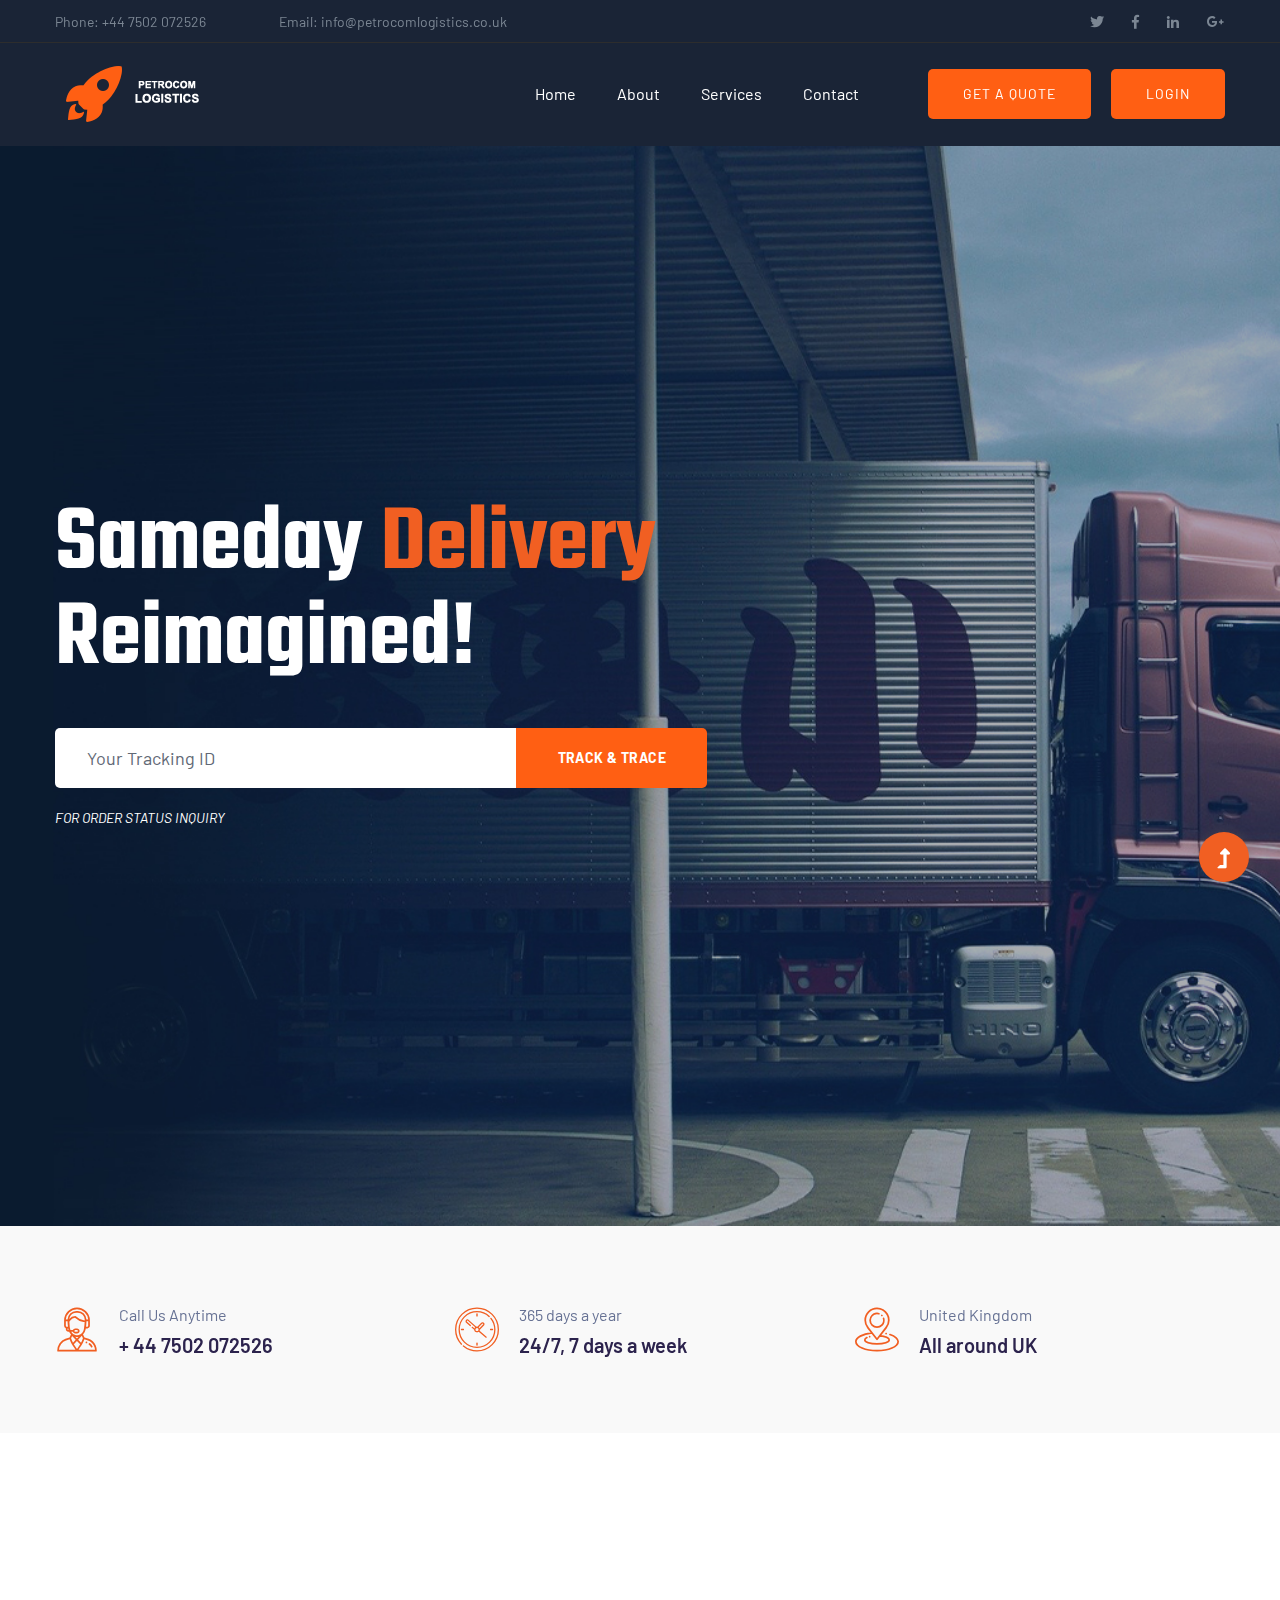
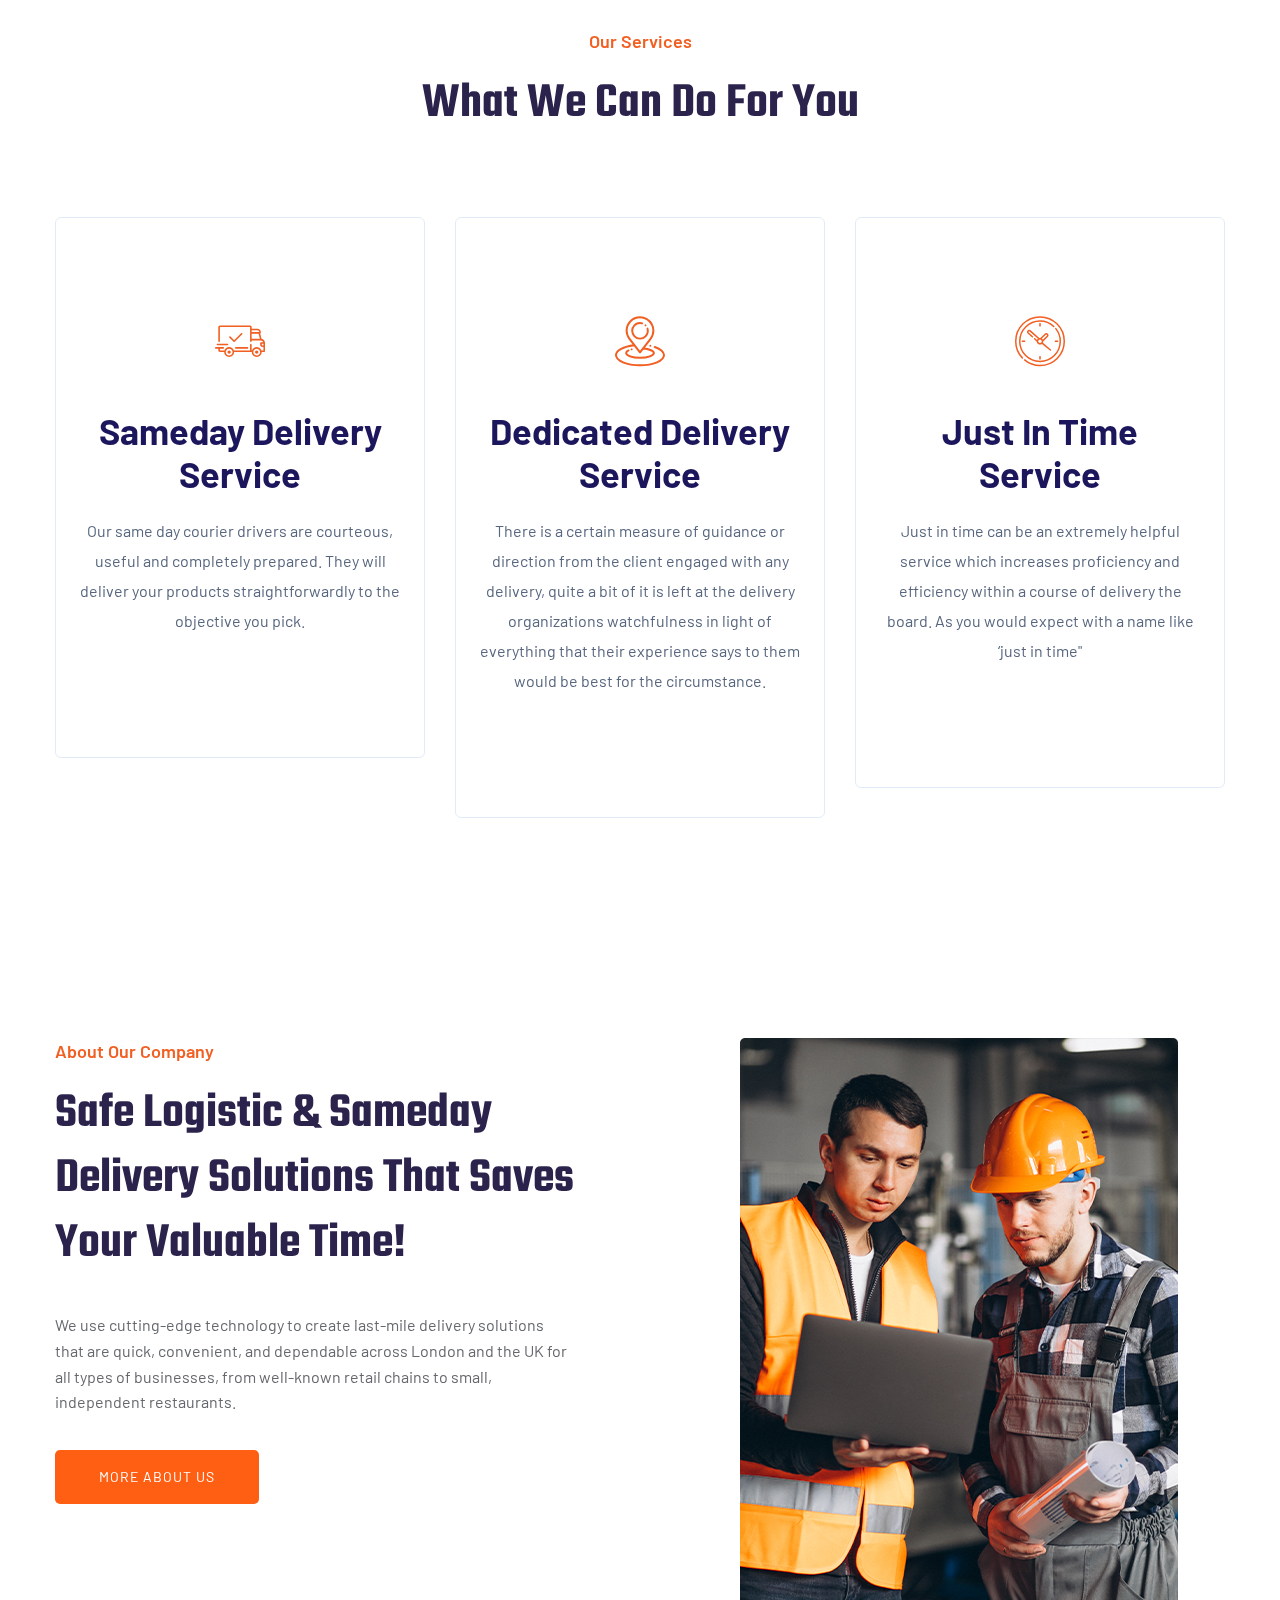
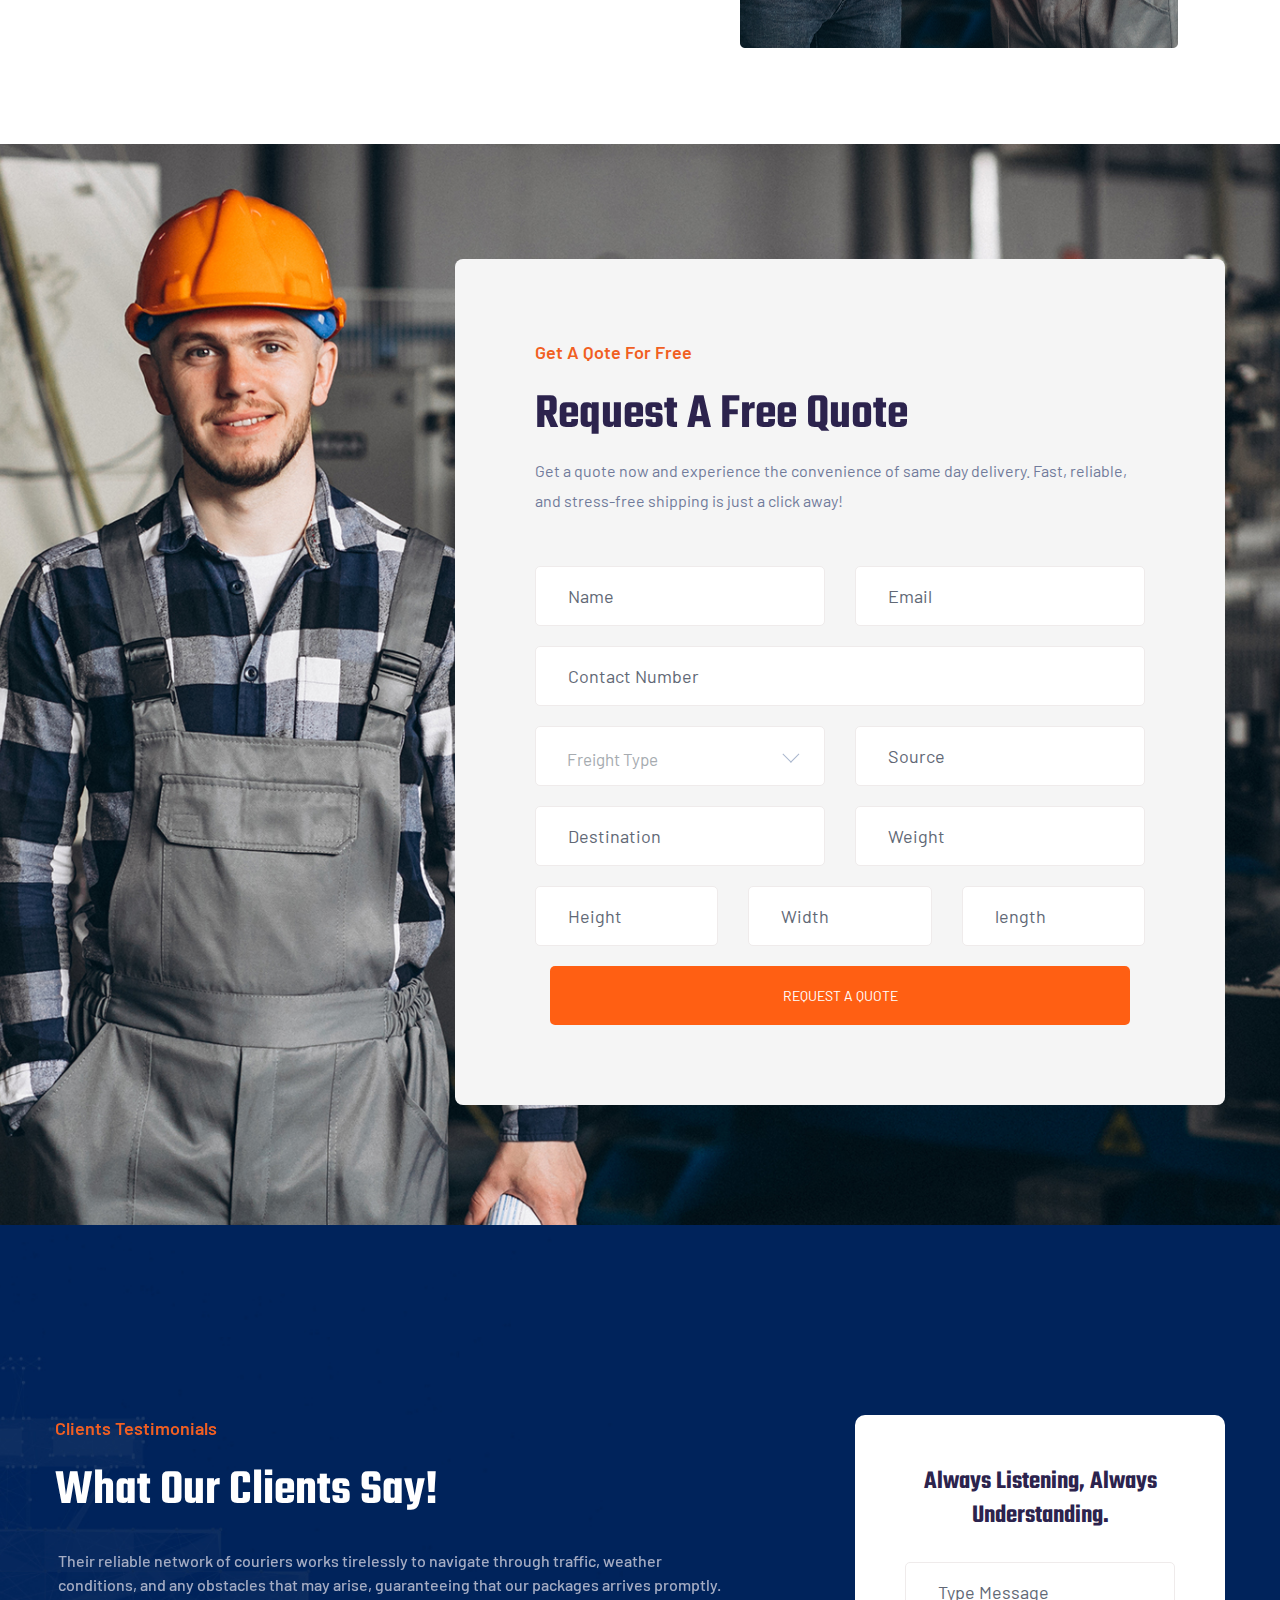
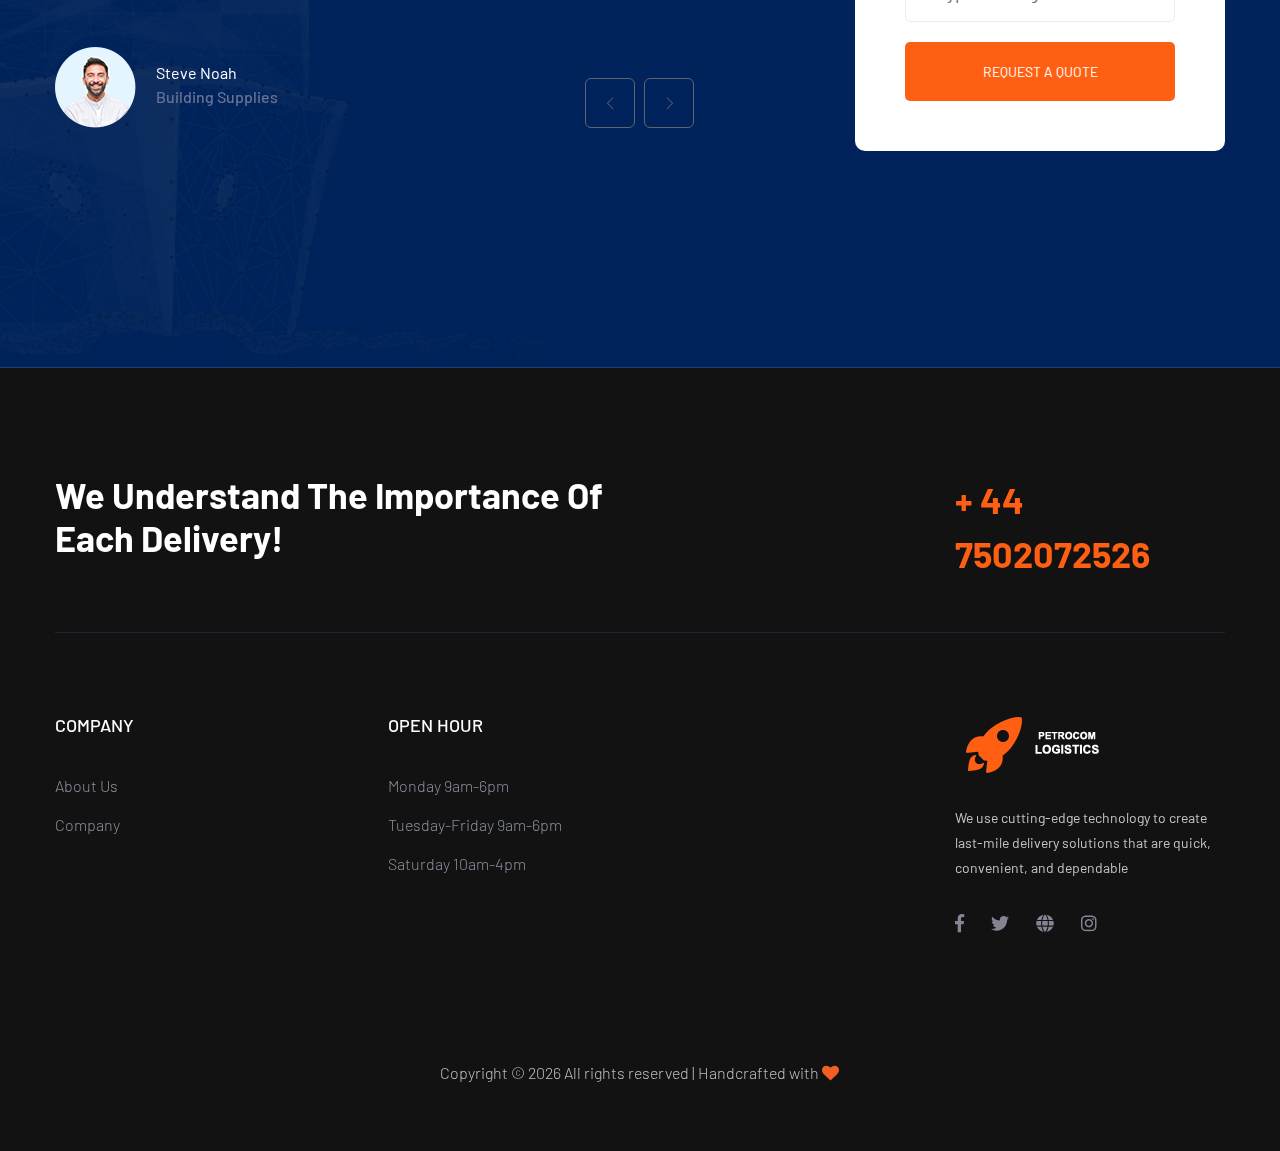
==== commit 724cf846: "all working" ====
--- a/index.html
+++ b/index.html
@@ -90,7 +90,7 @@
 				const jobdetailsid = document.querySelector(".jobdetailsid");
 				jobdetailsid.style.display = "none";
 			});
-			const sendLoadHandler = async (e) => {
+			const sendLoadHandler =  (e) => {
 			e.preventDefault(); // Prevent the default form submission
 			showPreloader();
 
@@ -99,8 +99,7 @@
 			const phone = e.target.number.value;
 			const frieght_type = e.target.Freight.value;
 			
-            const job_location_data = {"from": e.target.from.value, "to" :  e.target.to.value}
-            console.log(job_location_data)
+            const job_location_data = JSON.stringify({"from": e.target.from.value, "to" :  e.target.to.value})
 			const weight = e.target.weight.value;
 			const height = e.target.height.value;
 			const breadth = e.target.width.value;
@@ -120,24 +119,28 @@
 			};
 
 			try {
-				const response = await fetch(
+				 fetch(
 					"https://petrocom.techiesgateway.com/api/mailer/sendLoad",
 					{
 						method: "POST",
+						body: JSON.stringify(formData),
 						headers: {
 							"Content-Type": "application/json",
 						},
-						body: JSON.stringify(formData),
 					}
-				);
-				console.log(response);
+				).then((response)=>{
+					return response.json()
+
+				}).then((res)=>{
+					hidePreloader();
+					if(res.status === 1){
+					alert(res.message);
+				 	window.location.reload();
+				}
 				hidePreloader();
-				if (response.data.status === "1") {
-					alert("Data Sent Successfully");
-					window.location.reload();
-				}else{
-                    alert("Something Went Wrong!")
-                }
+				})
+				
+				
 			} catch (error) {
 								hidePreloader();
 				console.error("Error:", error.message);
@@ -486,6 +489,7 @@
 													placeholder="Name"
 													name="name"
 													id="name"
+													required
 												/>
 											</div>
 										</div>
@@ -496,6 +500,7 @@
 													placeholder="Email"
 													name="email"
 													id="email"
+													required
 												/>
 											</div>
 										</div>
@@ -515,6 +520,7 @@
 												
 													id="freight_type"
 													name="Freight"
+													required
 												>
 													<option value="">Freight Type</option>
 													<option value="Small Van">Small Van</option>
@@ -531,6 +537,7 @@
 													type="text"
 													placeholder="Source"
 													name="from"
+													required
 													id="source"
 												/>
 											</div>
@@ -542,6 +549,7 @@
 													placeholder="Destination"
 													name="to"
 													id="destination"
+													required
 												/>
 											</div>
 										</div>
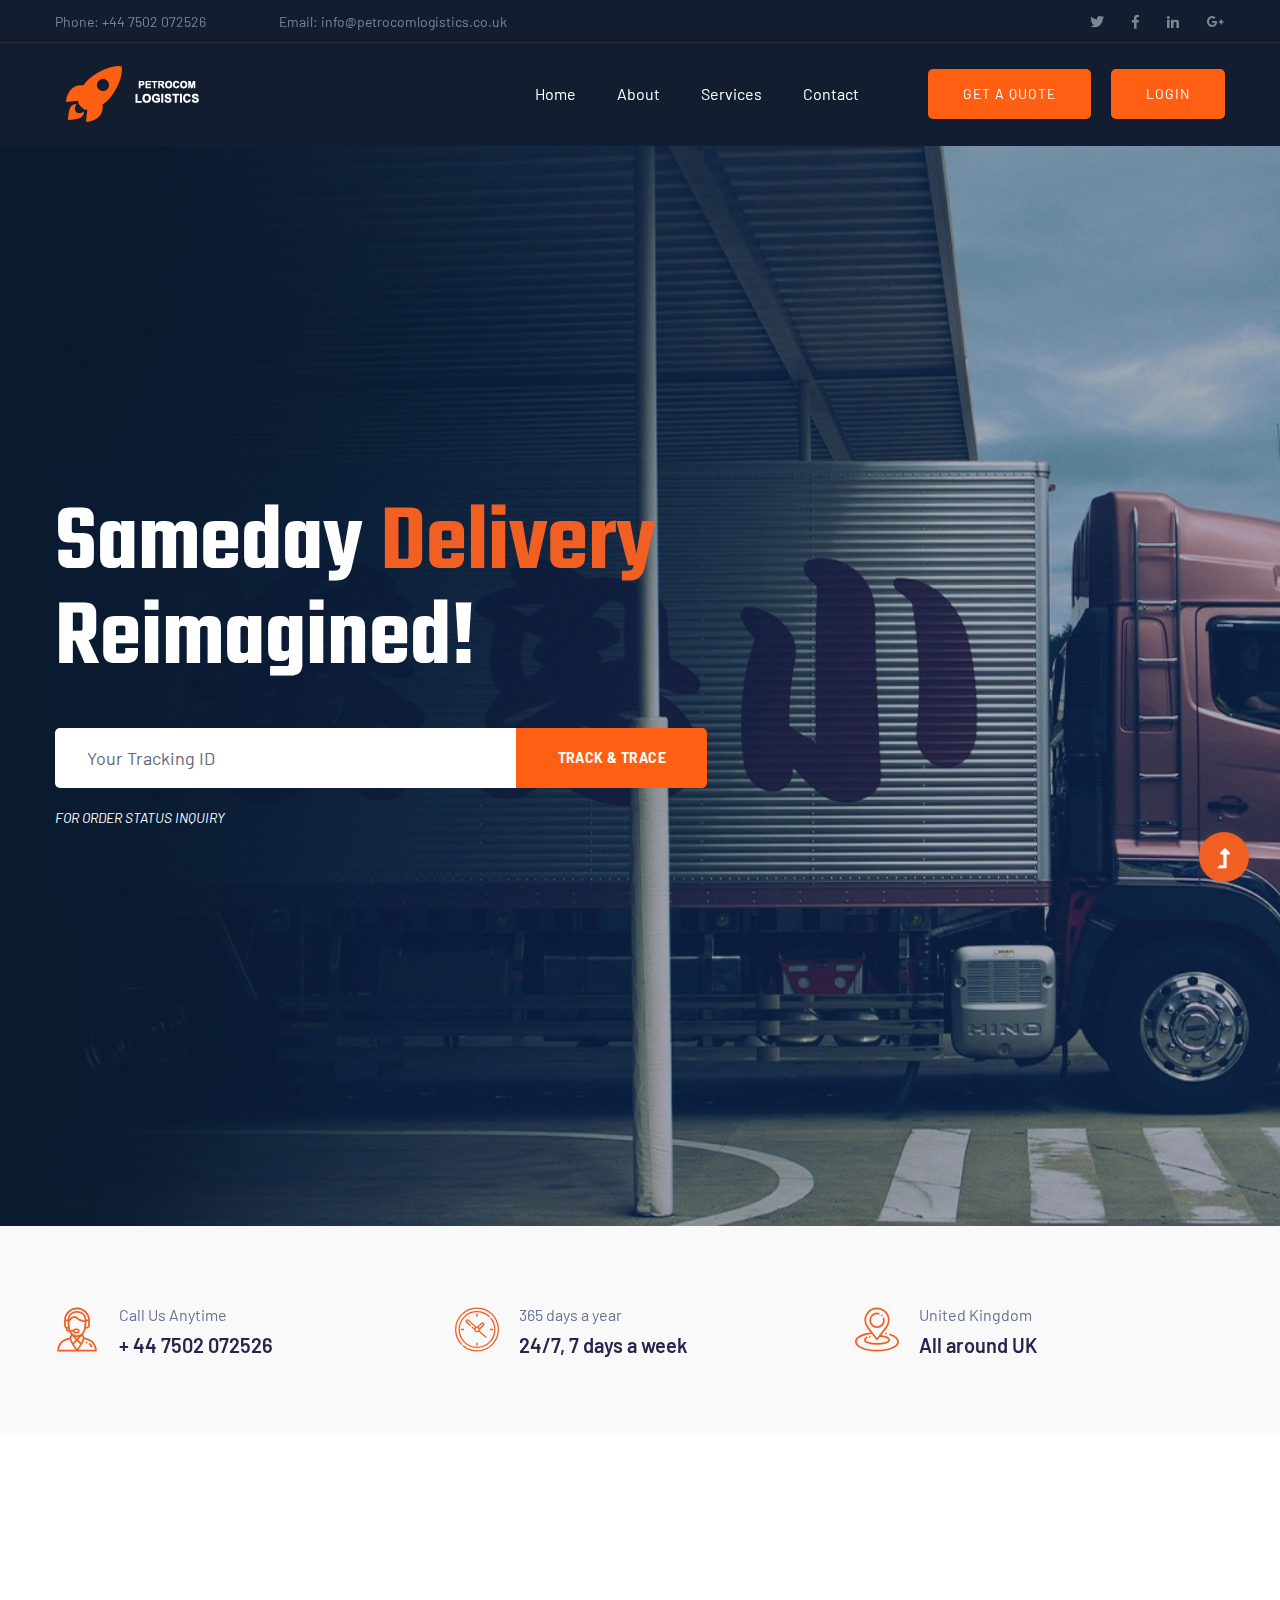
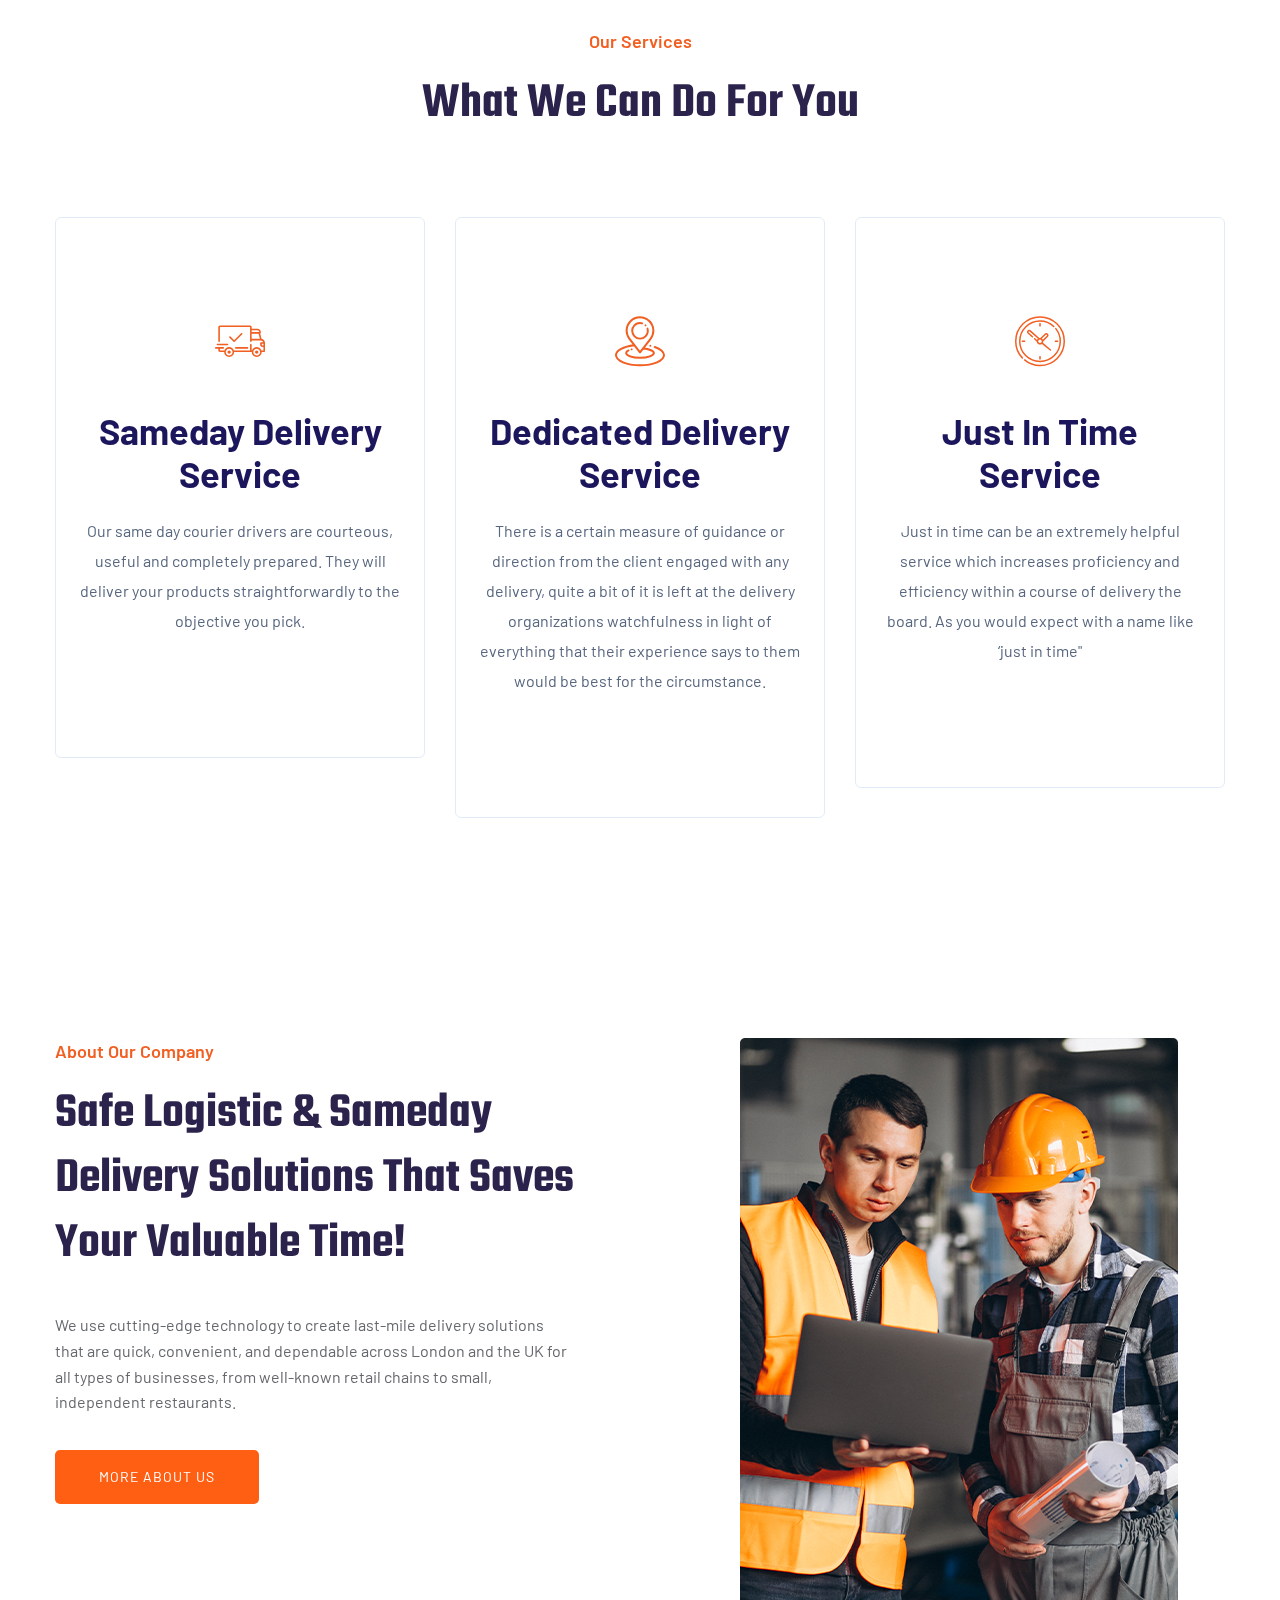
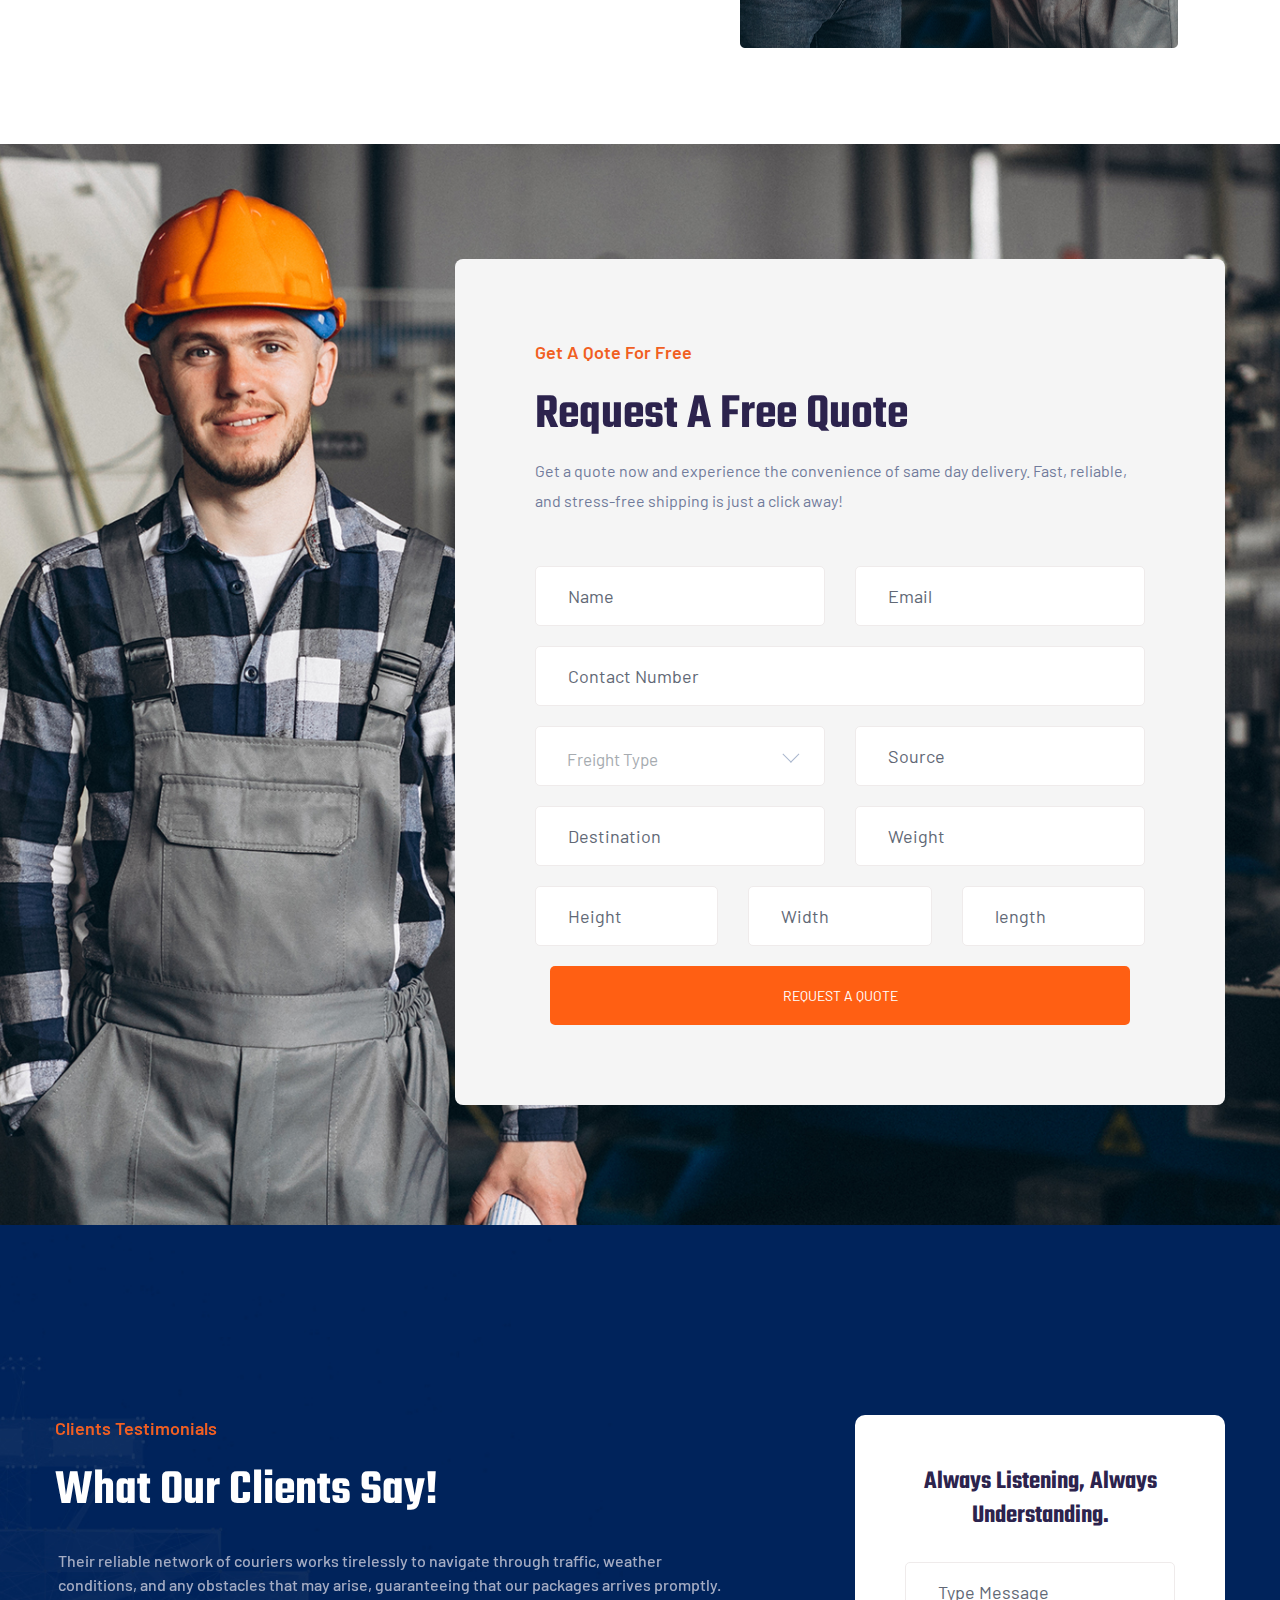
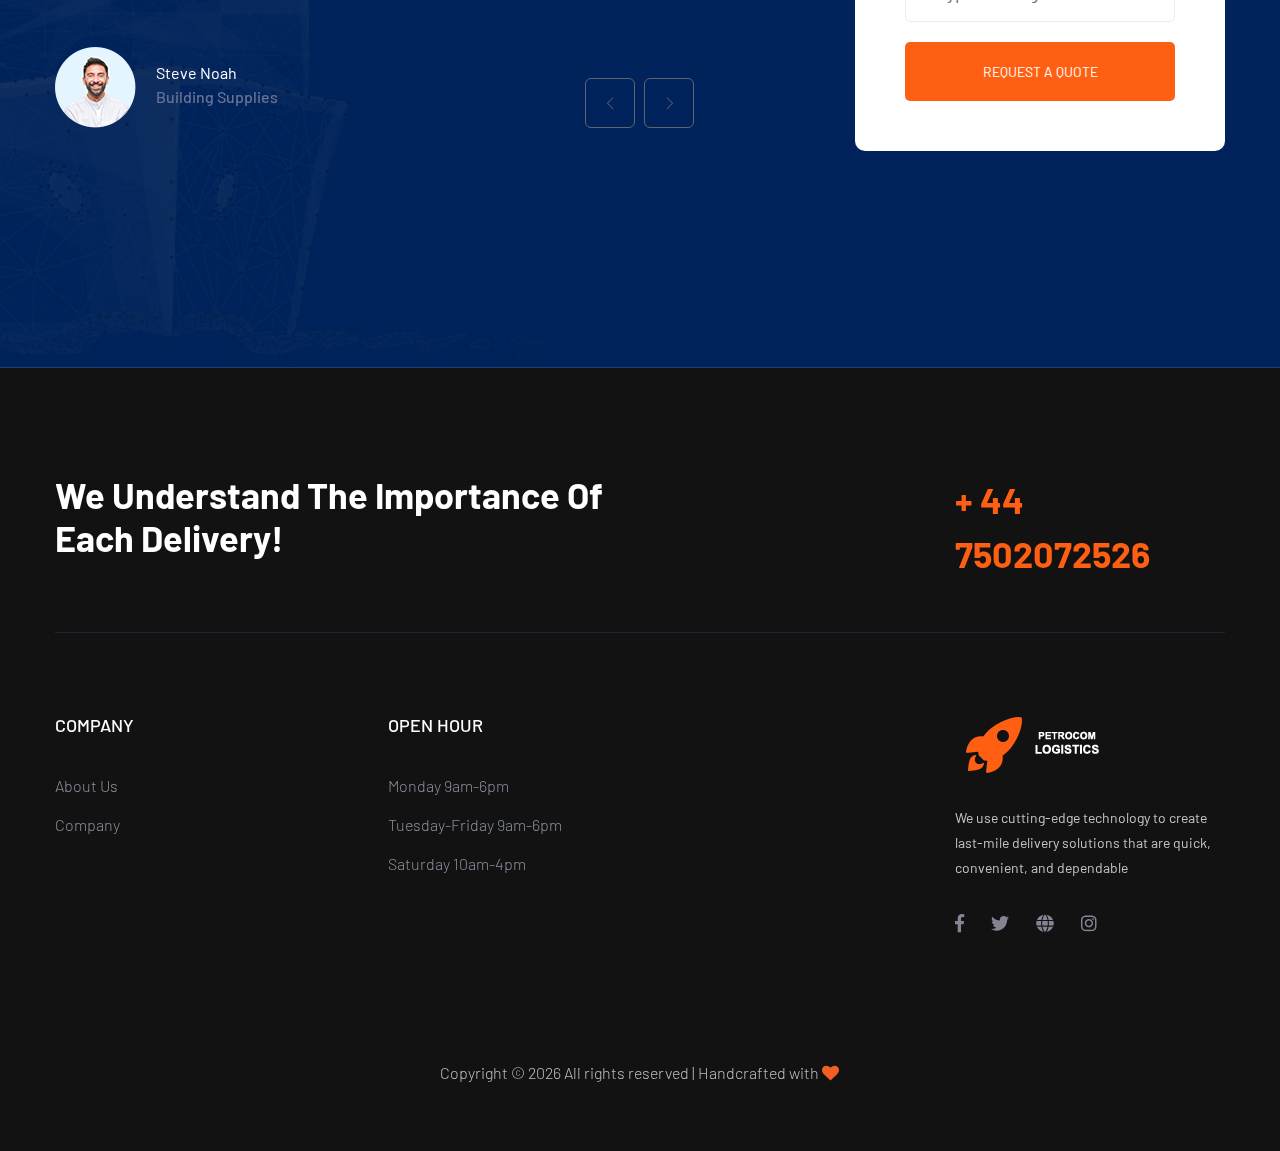
==== commit 7cc50657: "Update index.html" ====
--- a/index.html
+++ b/index.html
@@ -32,7 +32,7 @@
 				const form = document.querySelector("form");
 				form.addEventListener("submit", submitHandler);
 			});
-			const apiUrl = "https://petrocom.techiesgateway.com/api/job/getJobById/";
+			const apiUrl = "https://dashboard-backend.petrocomlogistics.co.uk/api/job/getJobById/";
 			async function submitHandler(e) {
 				showPreloader();
 				try {
@@ -120,7 +120,7 @@
 
 			try {
 				 fetch(
-					"https://petrocom.techiesgateway.com/api/mailer/sendLoad",
+					"https://dashboard-backend.petrocomlogistics.co.uk/api/mailer/sendLoad",
 					{
 						method: "POST",
 						body: JSON.stringify(formData),
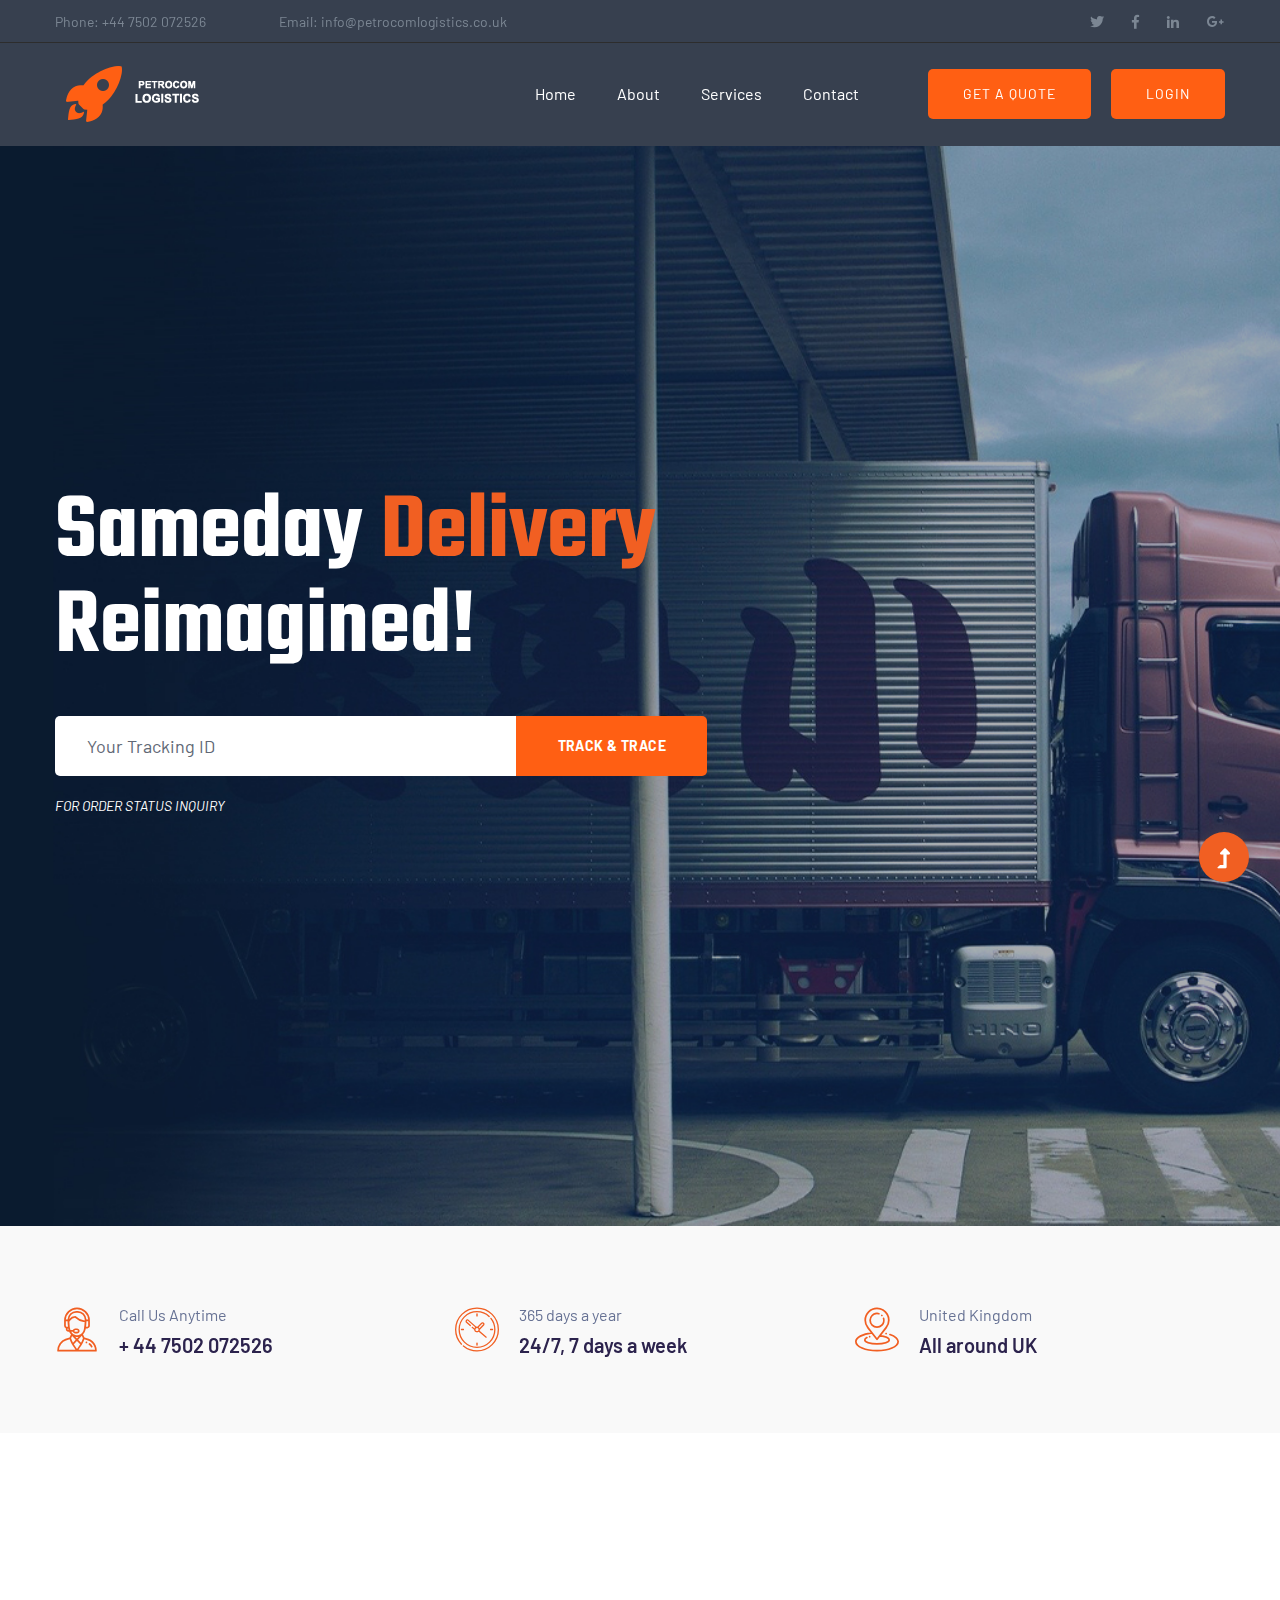
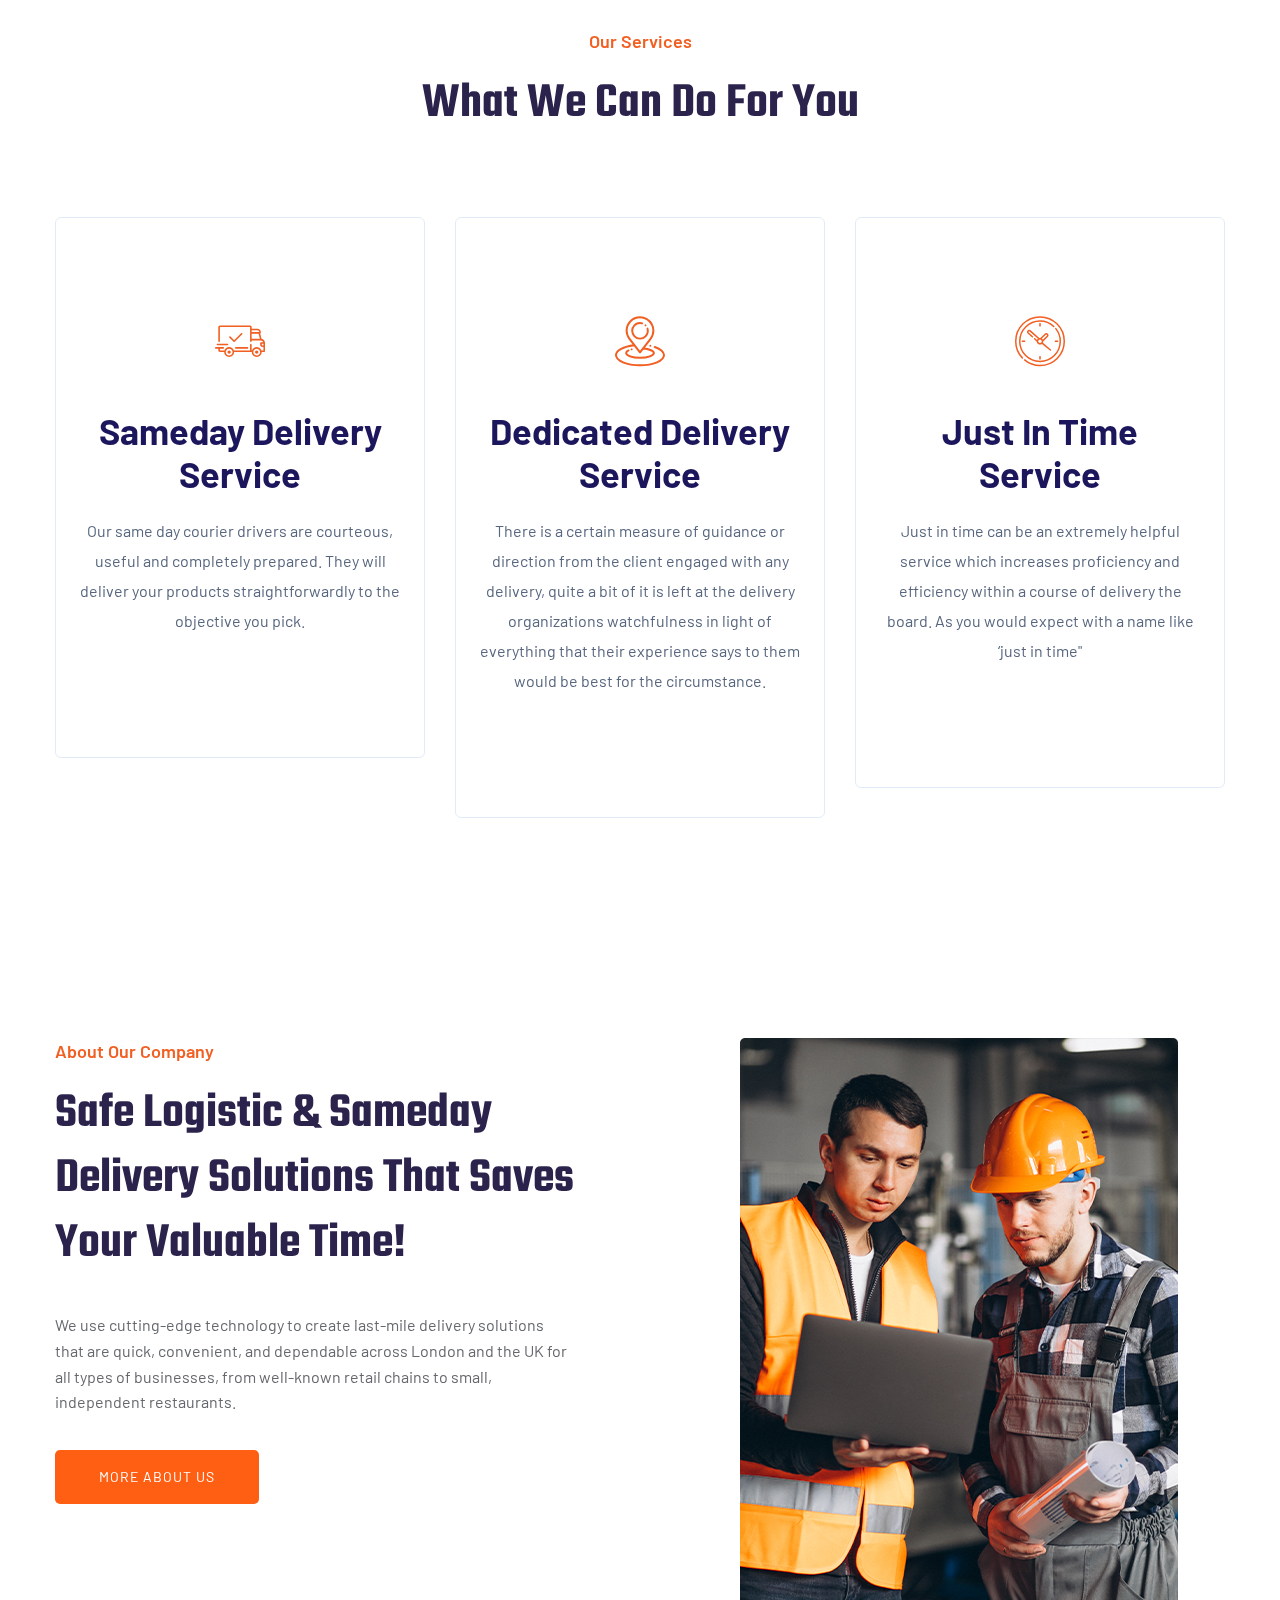
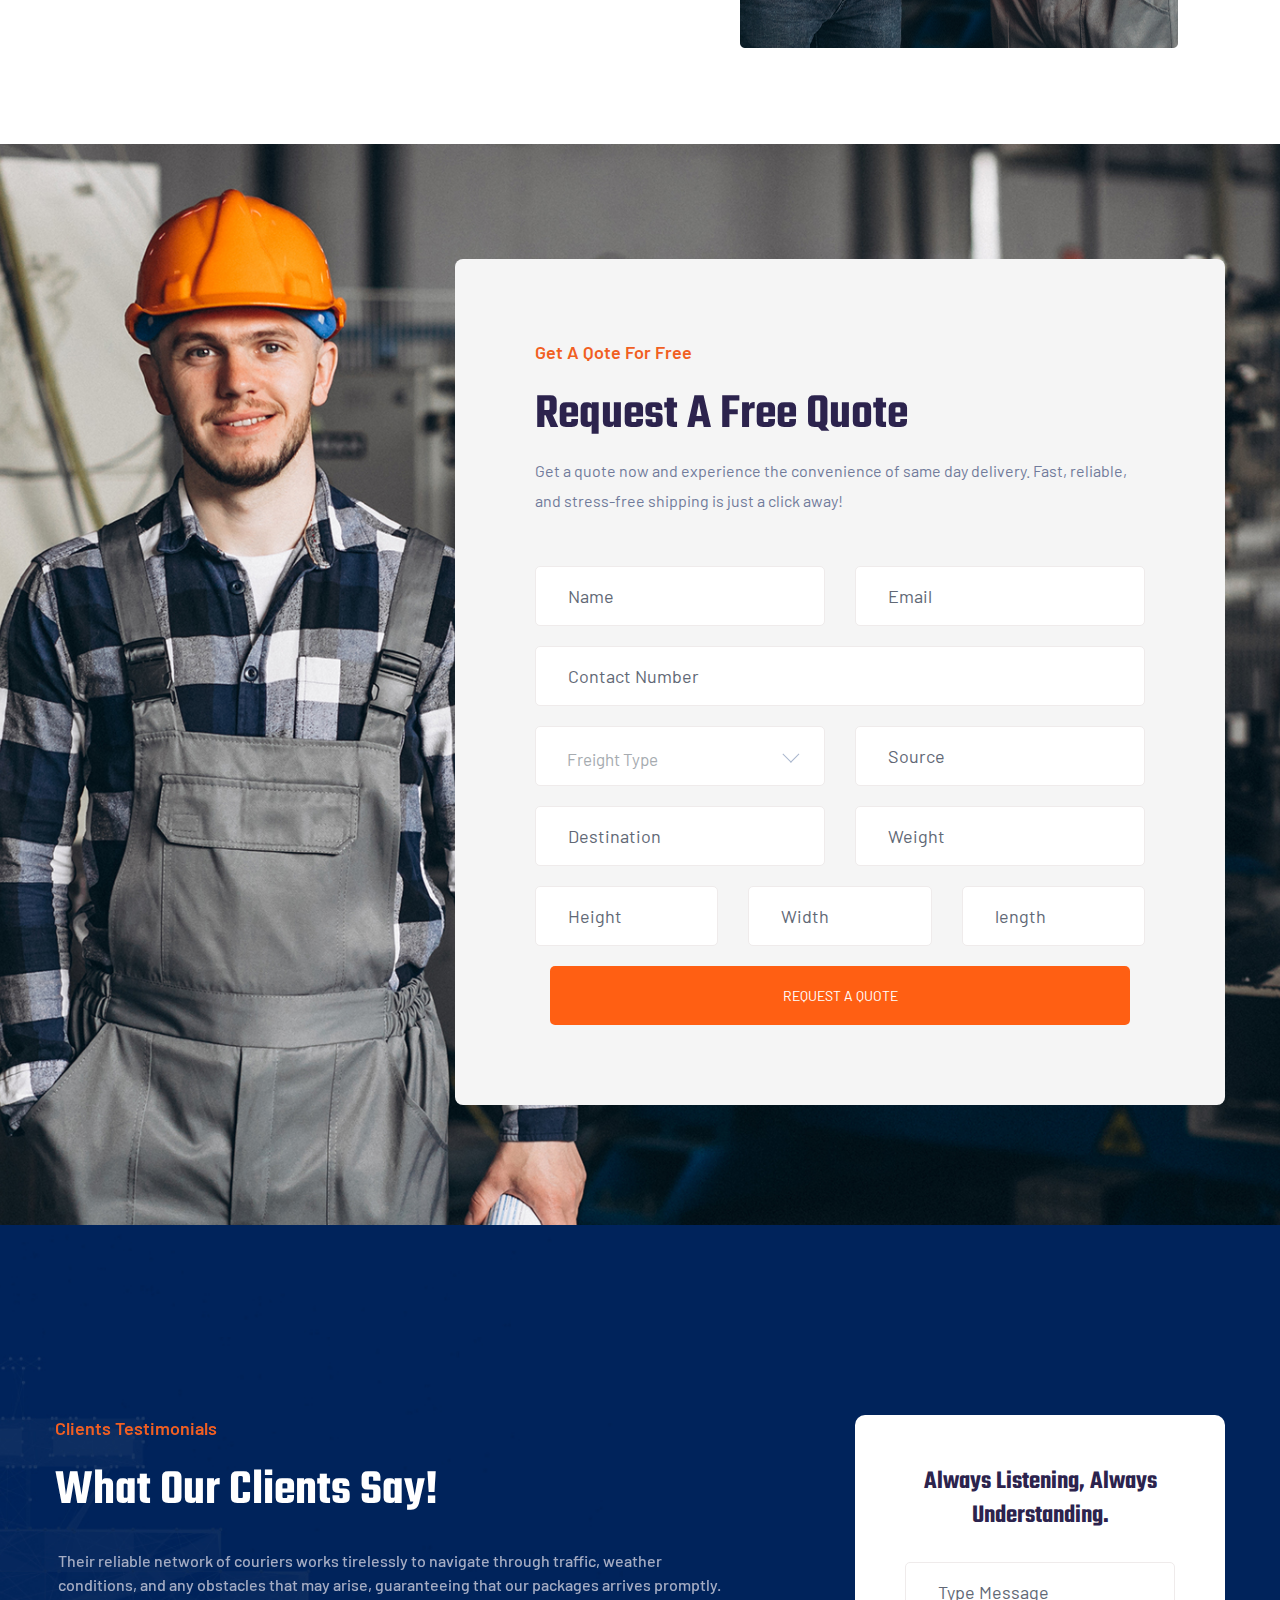
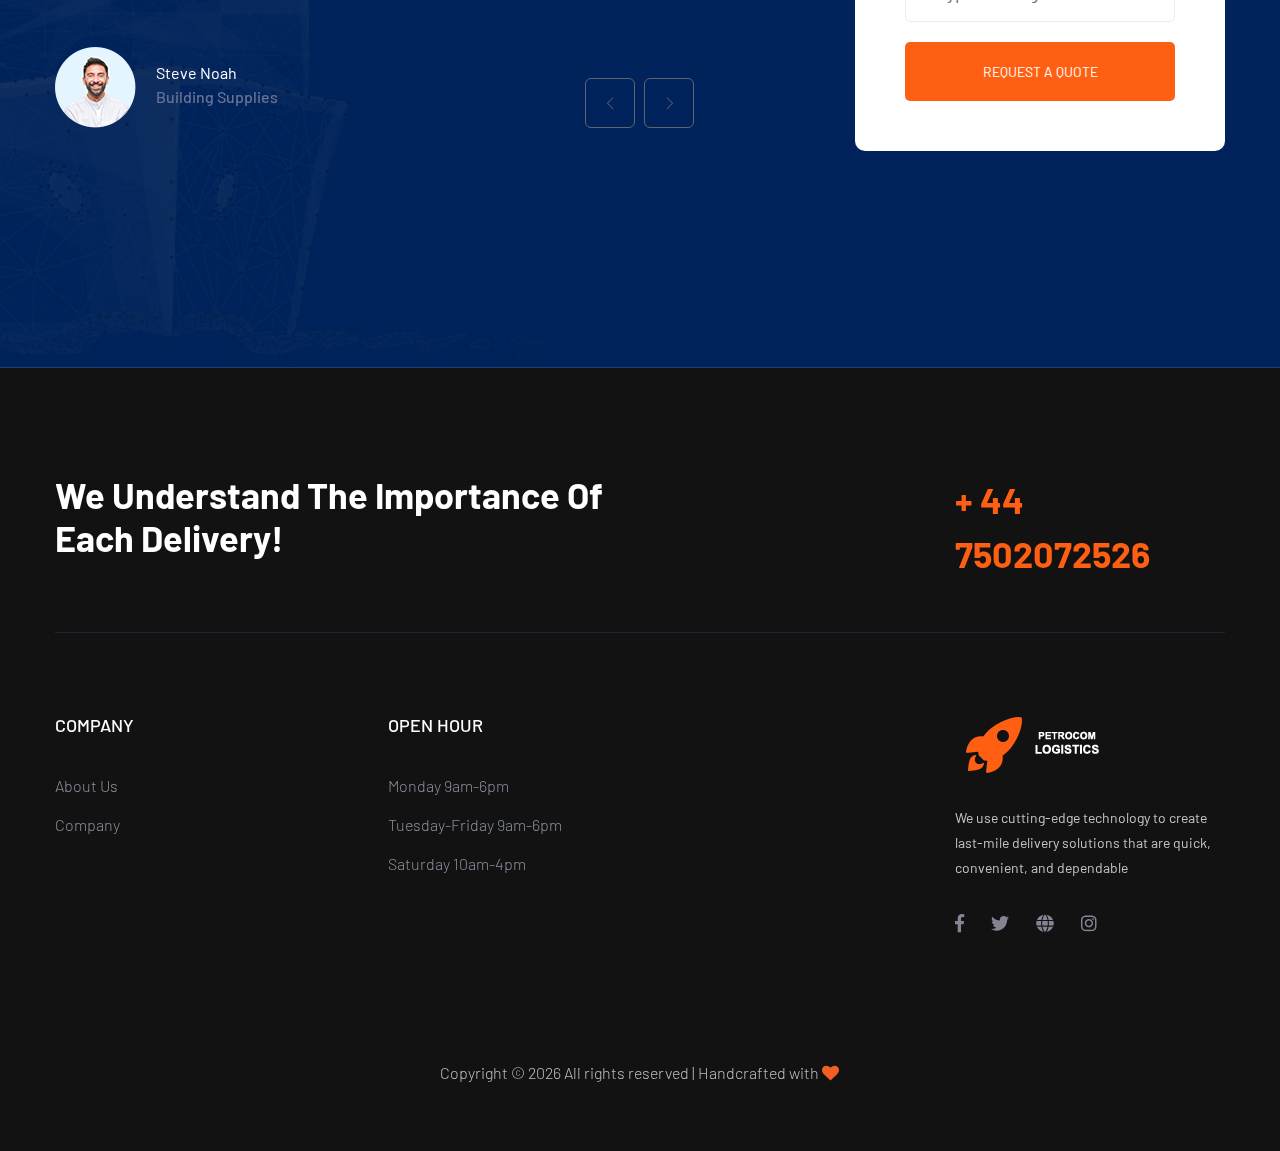
==== commit 6db75462: "Update index.html" ====
--- a/index.html
+++ b/index.html
@@ -41,12 +41,24 @@
 					const jobid = e.target.trackingid.value;
 					const response = await fetch(apiUrl + jobid);
 					hidePreloader();
-
+					
 					const jobdetailsid = document.querySelector(".jobdetailsid");
 					jobdetailsid.style.display = "block";
 					// Storing data in form of JSON
 					var data = await response.json();
 					var jobData = data.data;
+					if(jobData === undefined){
+						const noDataFound = document.getElementsByClassName("notfound");
+					if (noDataFound.length > 0) {
+						const nodata = noDataFound[0];
+						nodata.innerHTML = "No Data Found!";
+					}
+						document.querySelector(".jobdetailsid").style.display = "none";
+					}else{
+							
+						document.querySelector(".jobdetailsid").style.display = "block";
+					}
+					
 
 					const jobstatusElements =
 						document.getElementsByClassName("job-status");
@@ -280,6 +292,7 @@
 									<div class="hero-pera">
 										<p>For order status inquiry</p>
 									</div>
+									
 									<div class="jobdetailsid">
 										<div>
 											<label>Job Status : </label>
@@ -294,6 +307,7 @@
 											<label class="time-left"></label>
 										</div> -->
 									</div>
+									<div><label class="notfound" style="color:white"></label></div>
 								</div>
 							</div>
 						</div>
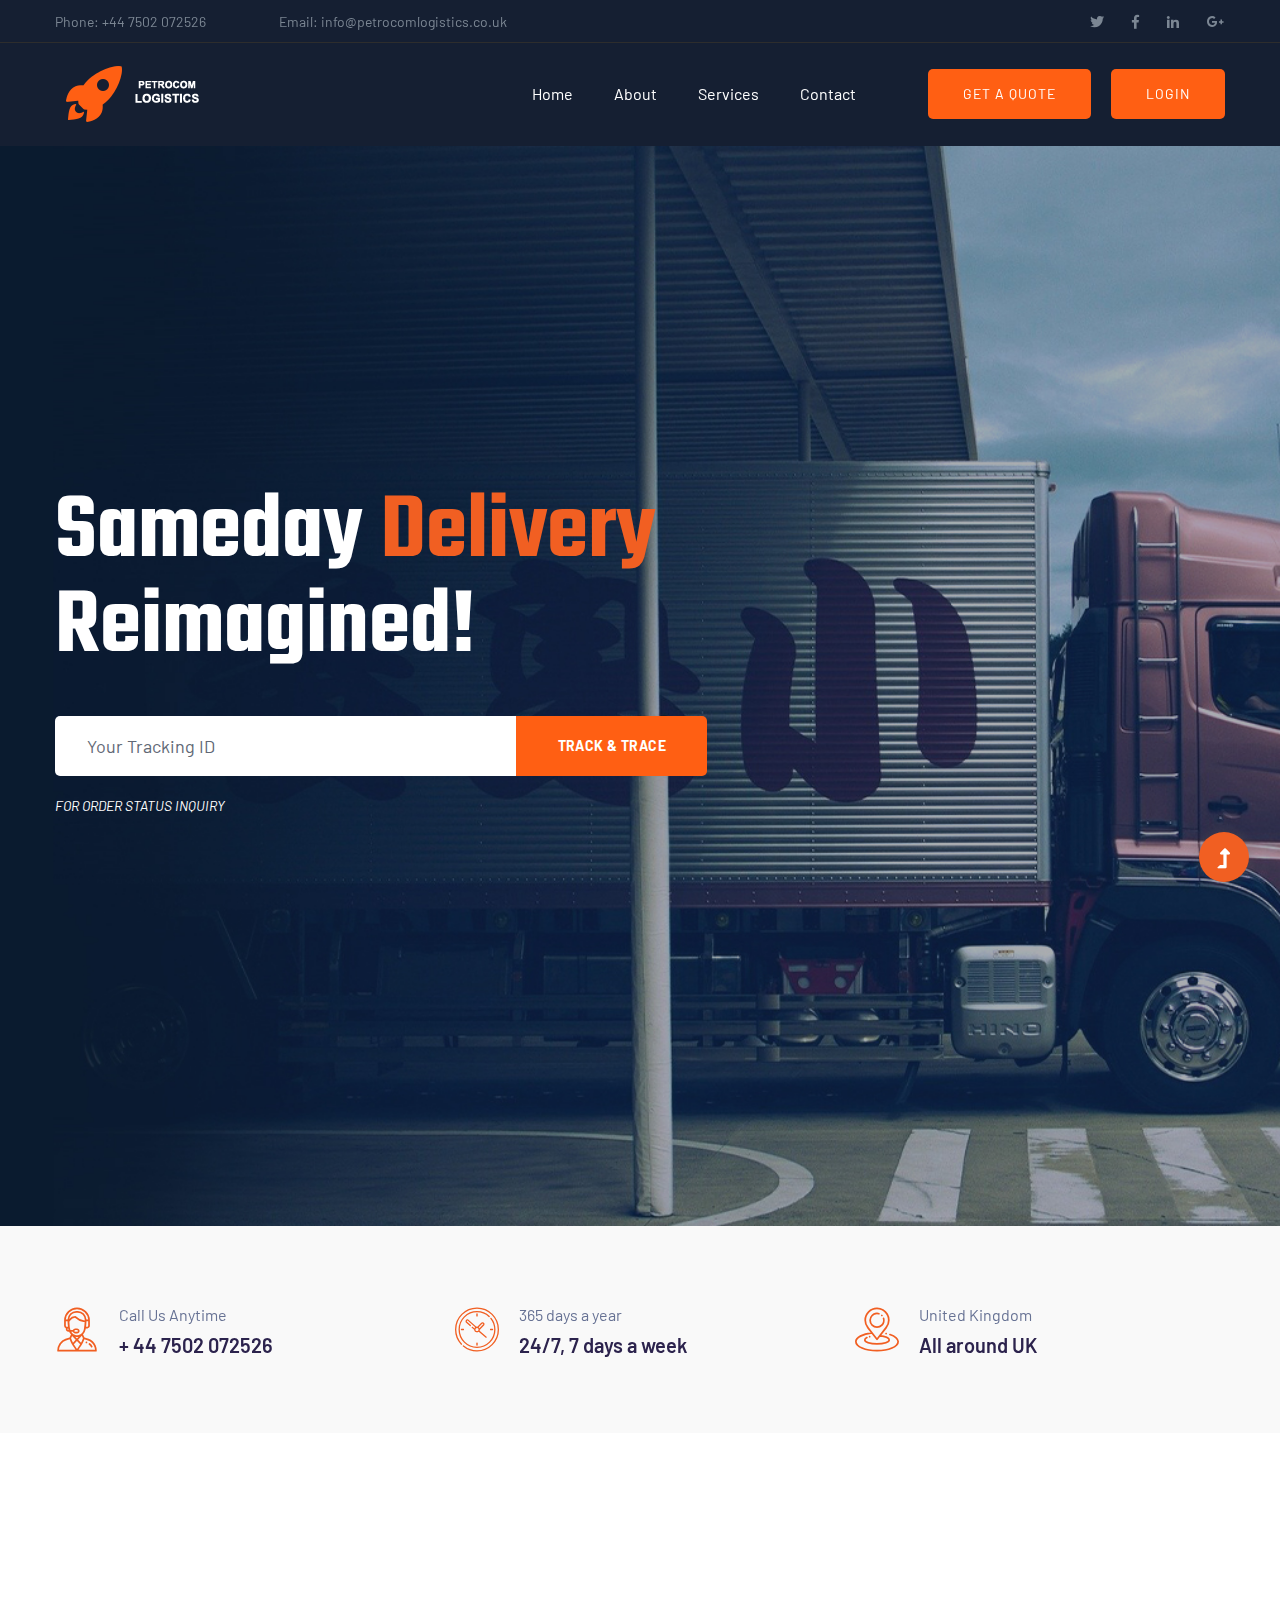
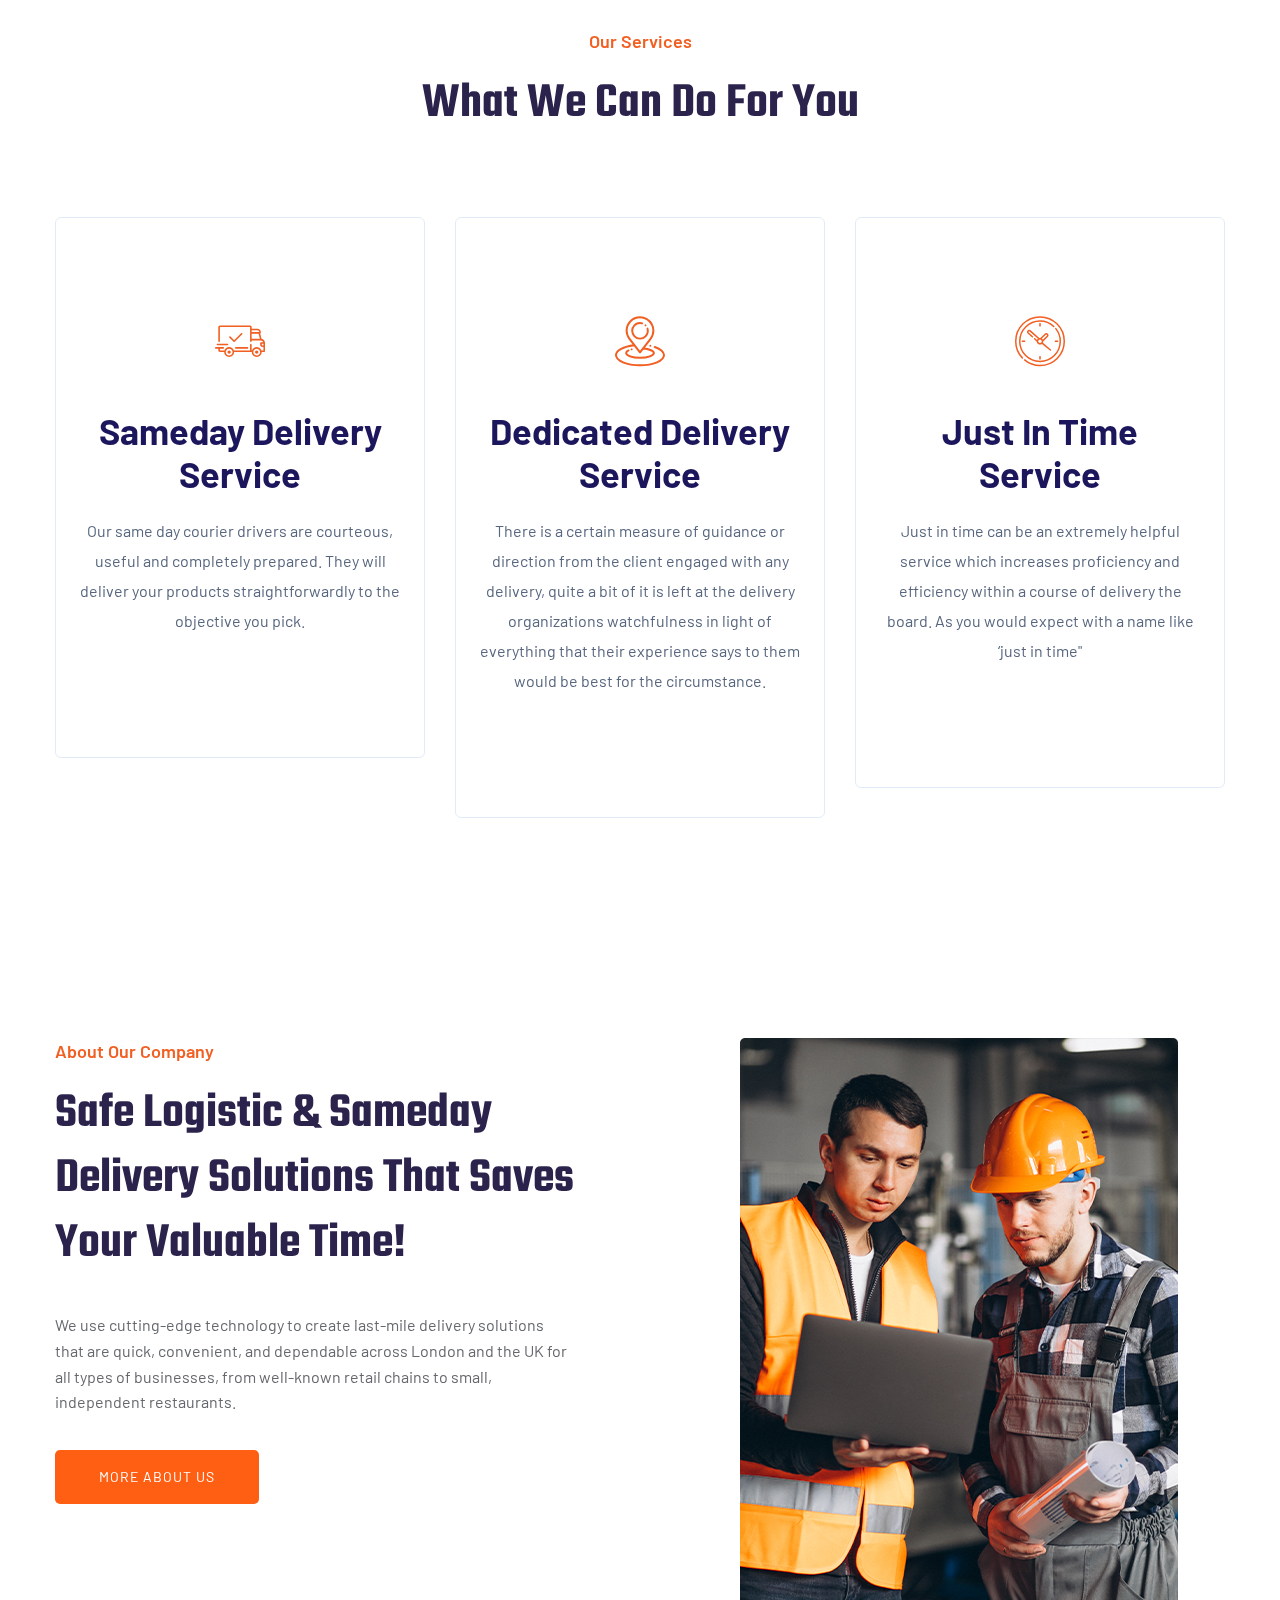
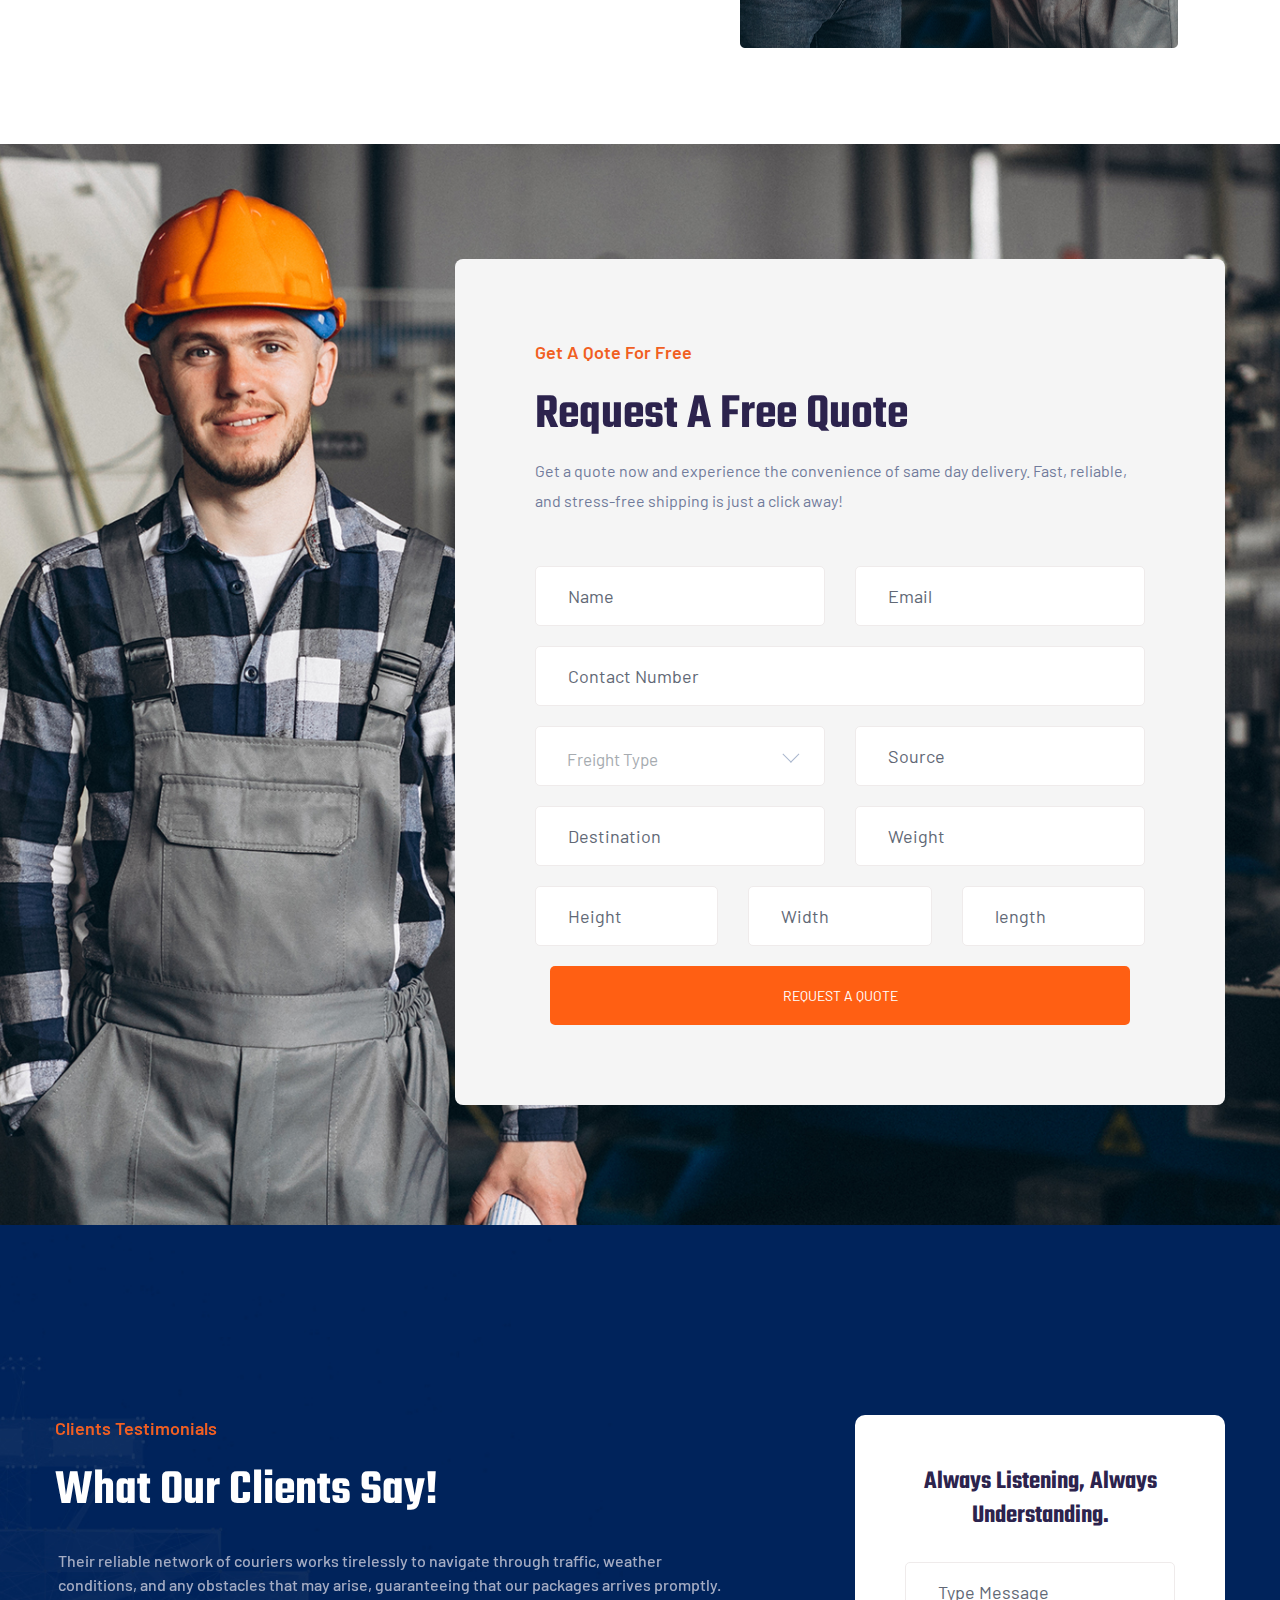
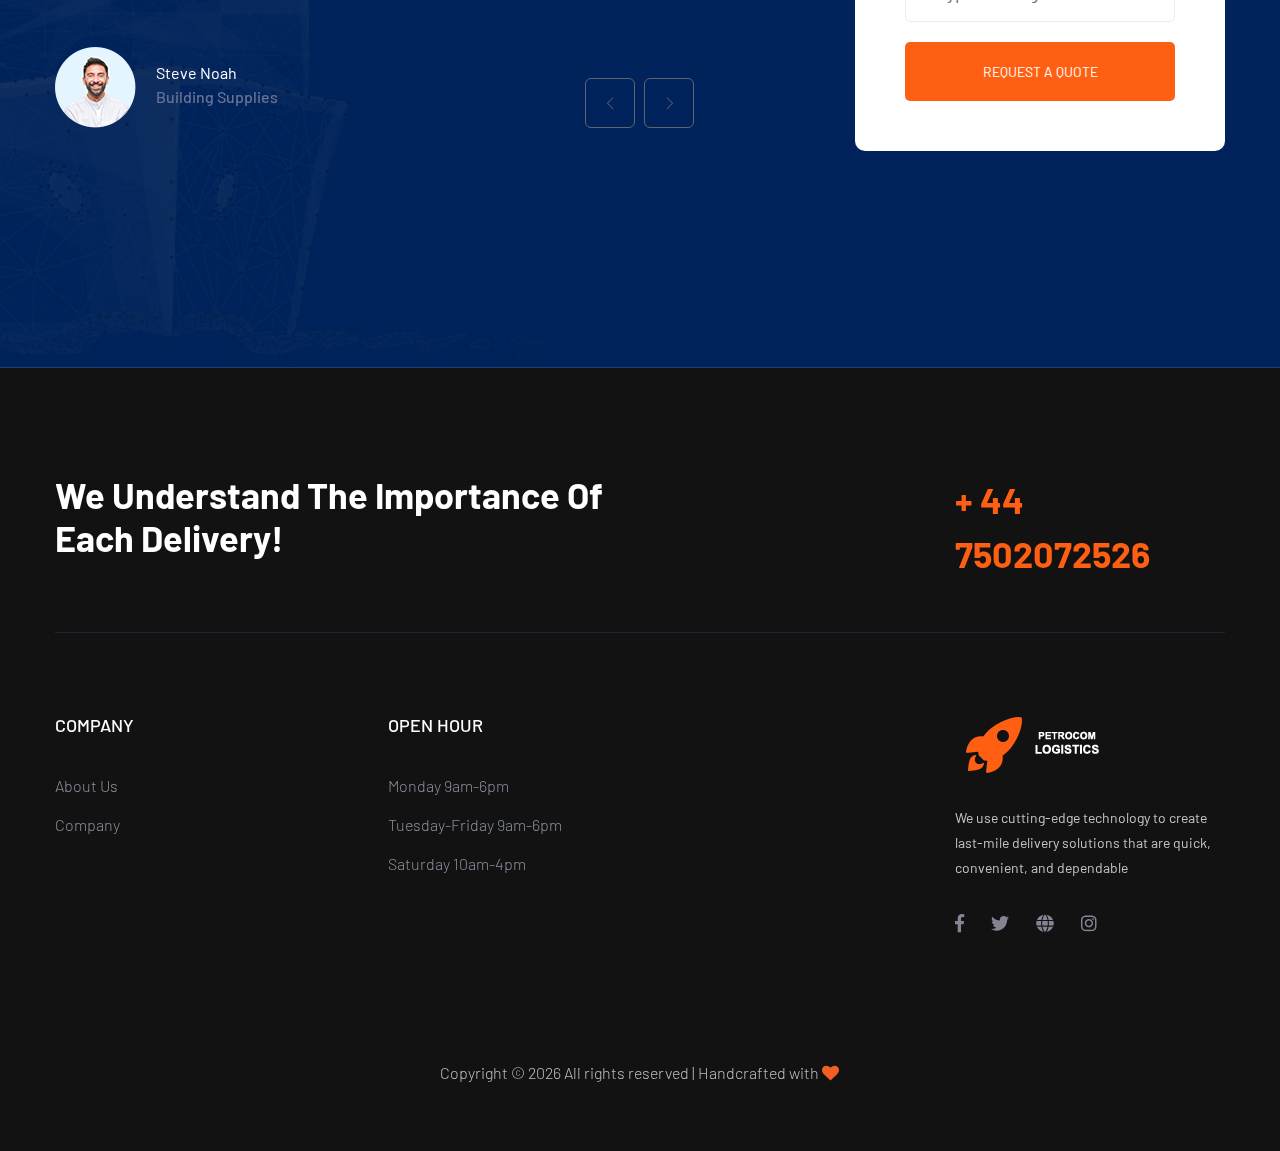
==== commit 8e6eb218: "Update index.html" ====
--- a/index.html
+++ b/index.html
@@ -231,6 +231,14 @@
 													<li><a href="services.html">Services</a></li>
 
 													<li><a href="contact.html">Contact</a></li>
+													<li><div class="header-right-btn hide-btn d-lg-none ml-0 mt-3 " style="width: 40vw">
+													<a
+													href="https://dashboard.petrocomlogistics.co.uk"
+													class="btn header-btn py-4"
+													target="_blank"
+													>Login</a
+													>
+													</div></li>
 												</ul>
 											</nav>
 										</div>
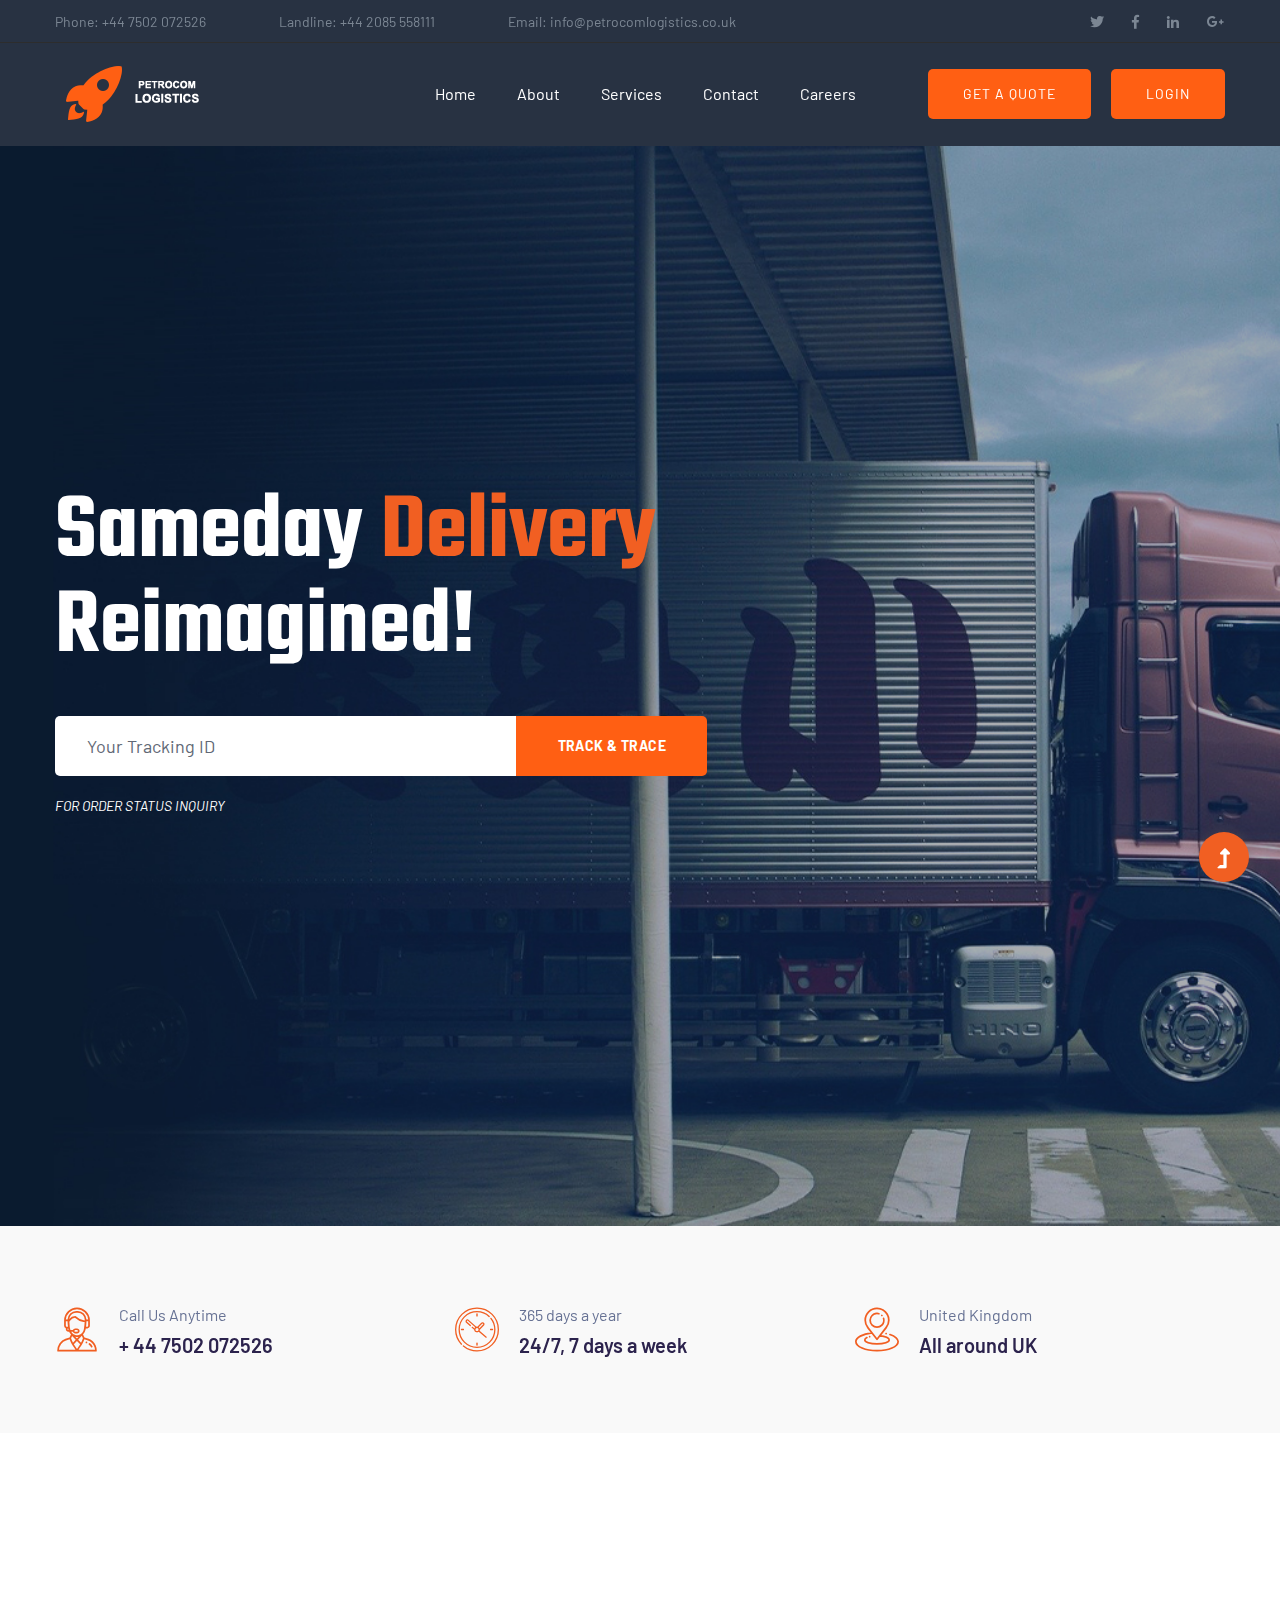
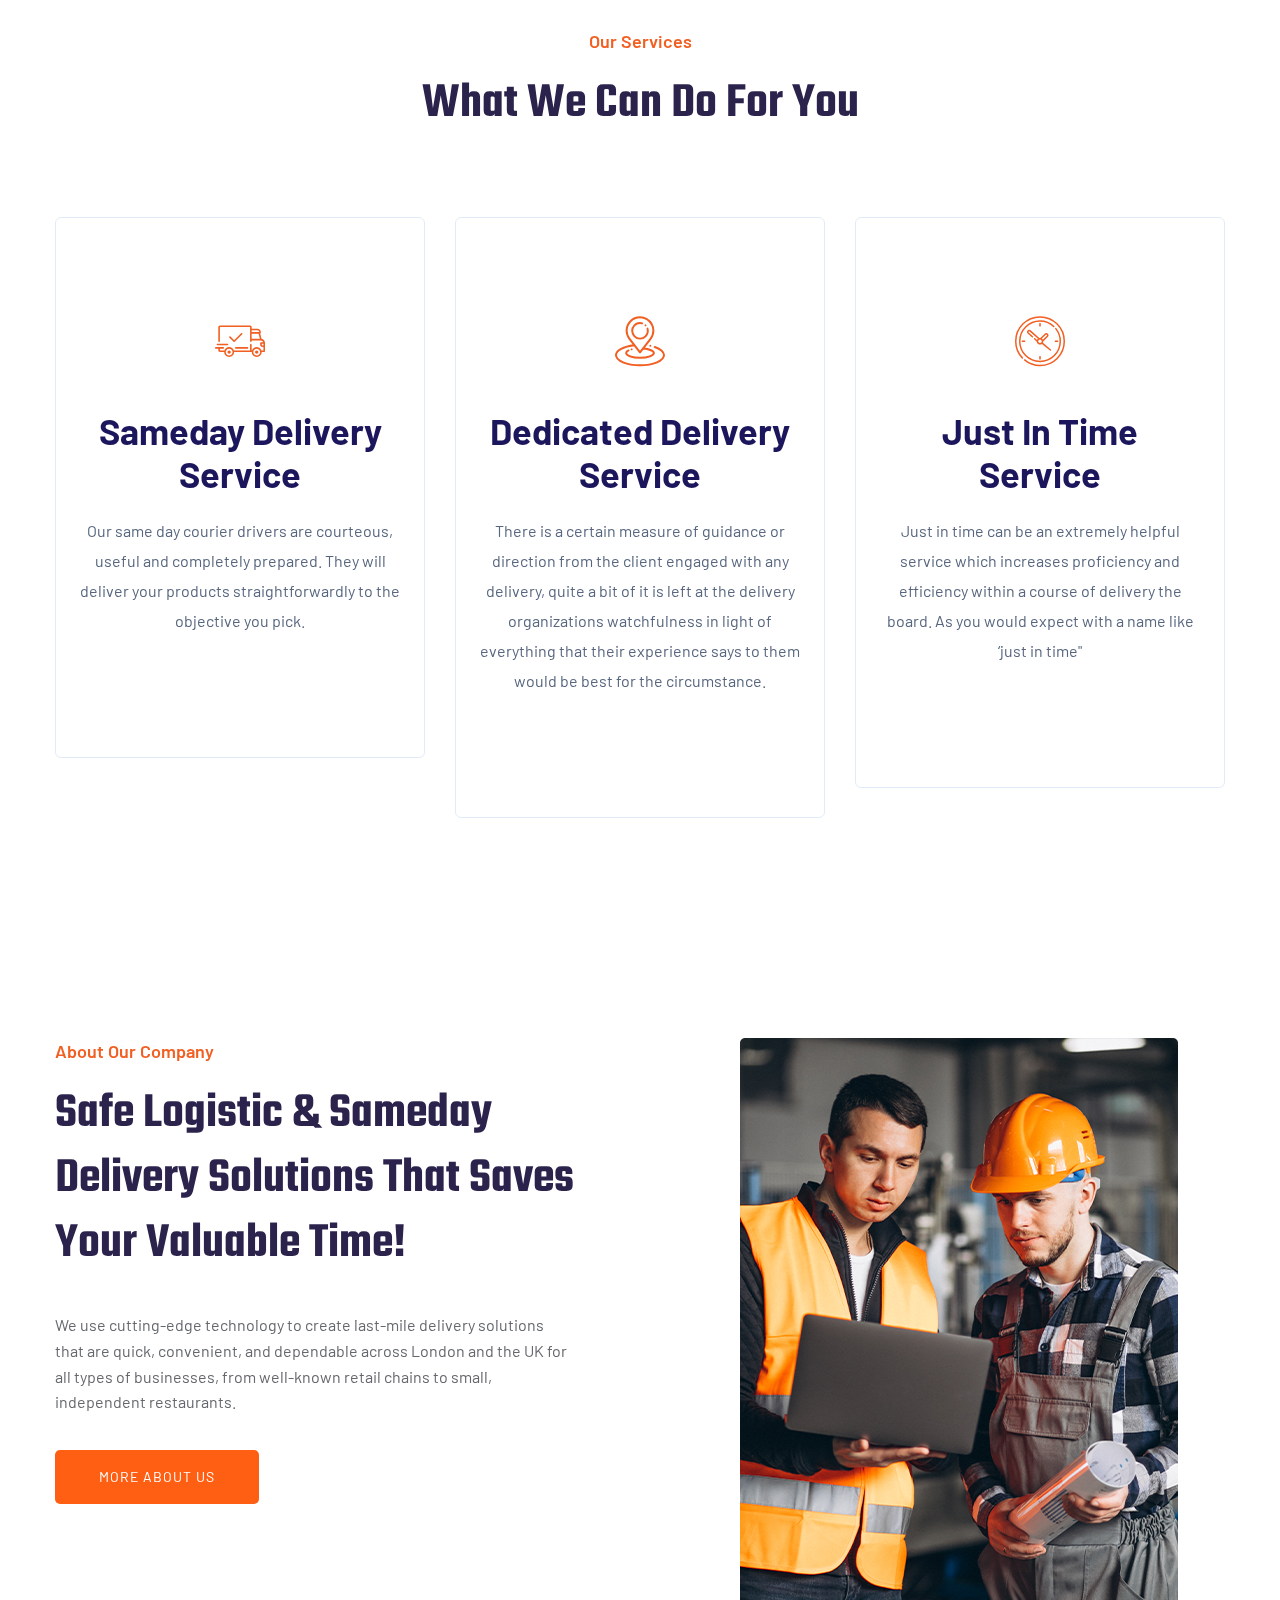
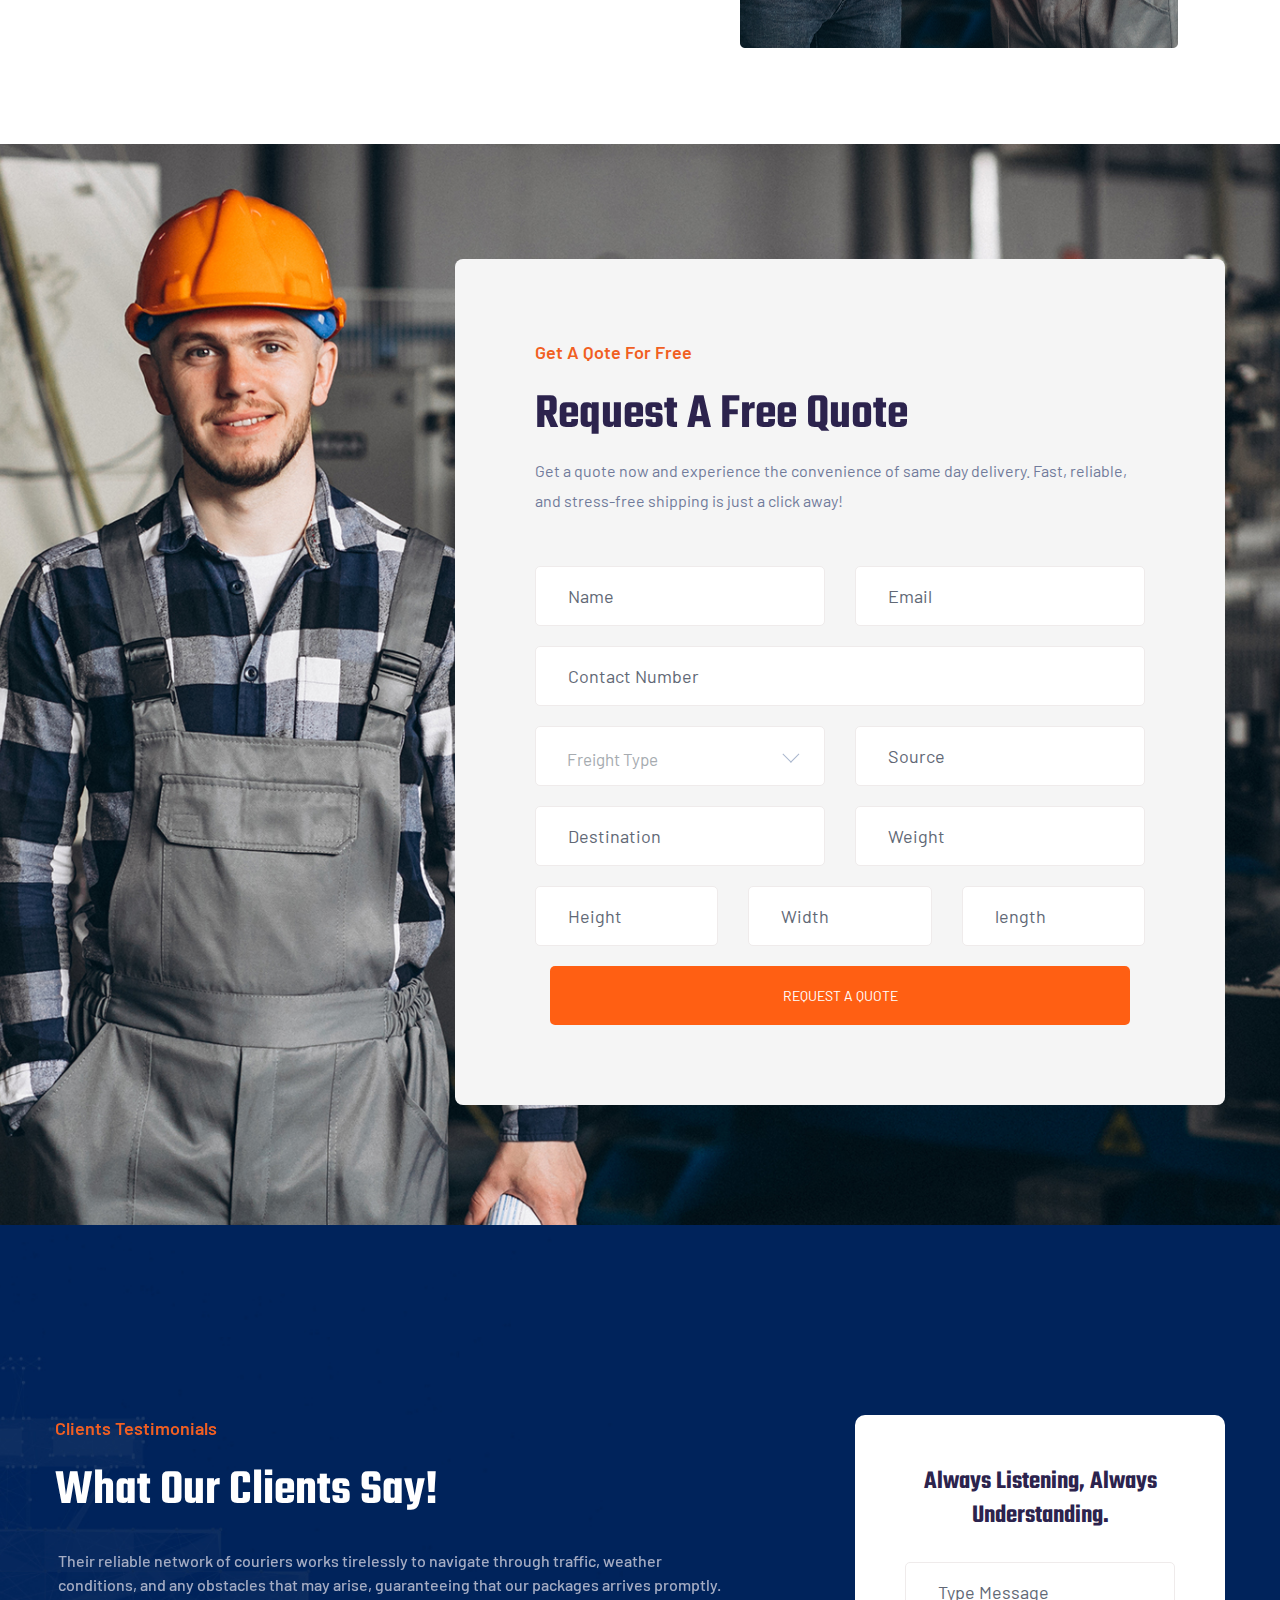
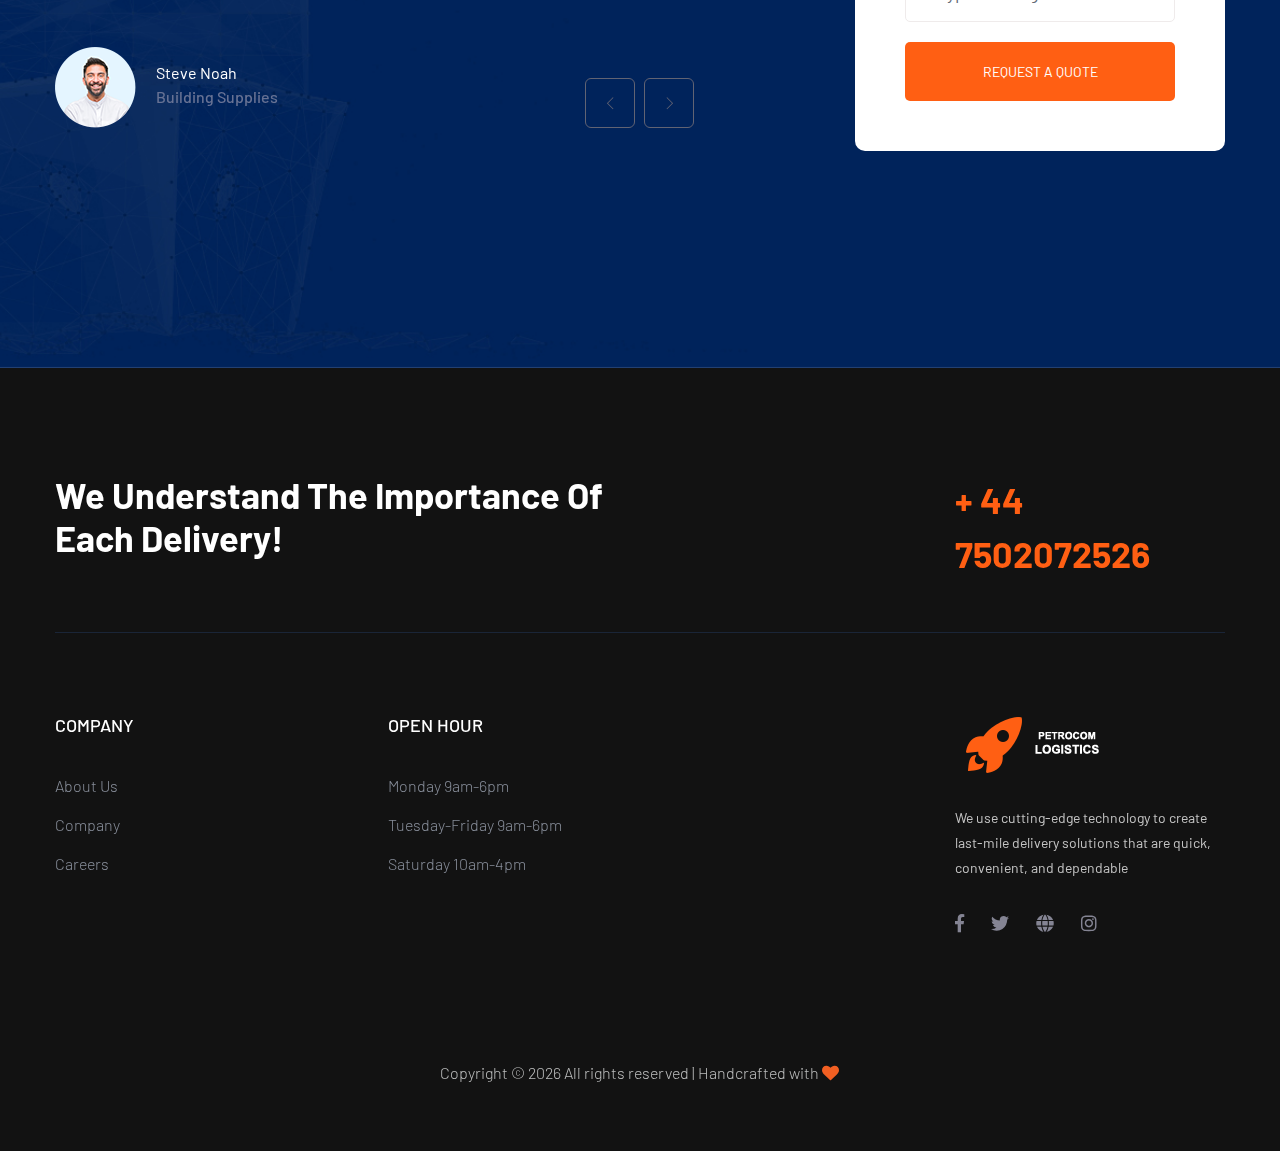
==== commit ef30fed6: "Update index.html" ====
--- a/index.html
+++ b/index.html
@@ -184,6 +184,7 @@
 									<div class="header-info-left">
 										<ul>
 											<li>Phone: +44 7502 072526</li>
+											<li>Landline: +44 2085 558111 </li>
 											<li>Email: info@petrocomlogistics.co.uk</li>
 										</ul>
 									</div>
@@ -231,6 +232,7 @@
 													<li><a href="services.html">Services</a></li>
 
 													<li><a href="contact.html">Contact</a></li>
+													<li><a href="https://handsome-thief-023.notion.site/Careers-b7515e0bd7134fadbe964e9b61eb255c">Careers</a></li>
 													<li><div class="header-right-btn hide-btn d-lg-none ml-0 mt-3 " style="width: 40vw">
 													<a
 													href="https://dashboard.petrocomlogistics.co.uk"
@@ -743,6 +745,7 @@
 										<ul>
 											<li><a href="about.html">About Us</a></li>
 											<li><a href="index.html">Company</a></li>
+											<li><a href="https://handsome-thief-023.notion.site/Careers-b7515e0bd7134fadbe964e9b61eb255c">Careers</a></li>
 										</ul>
 									</div>
 								</div>
--- a/assets/css/style.css
+++ b/assets/css/style.css
@@ -1 +1,8 @@
 @import url("https://fonts.googleapis.com/css?family=Barlow:300,400,500,600,700,800|Teko:300,400,500,600,700&display=swap");.white-bg{background:#ffffff}.gray-bg{background:#f5f5f5}.gray-bg{background:#f7f7fd}.white-bg{background:#fff}.black-bg{background:#16161a}.theme-bg{background:#f15f22}.brand-bg{background:#f1f4fa}.testimonial-bg{background:#f9fafc}.white-color{color:#fff}.black-color{color:#16161a}.theme-color{color:#f15f22}.boxed-btn{background:#fff;color:#f15f22 !important;display:inline-block;padding:18px 44px;font-family:"Teko",sans-serif;font-size:14px;font-weight:400;border:0;border:1px solid #f15f22;letter-spacing:3px;text-align:center;color:#f15f22;text-transform:uppercase;cursor:pointer}.boxed-btn:hover{background:#f15f22;color:#fff !important;border:1px solid #f15f22}.boxed-btn:focus{outline:none}.boxed-btn.large-width{width:220px}[data-overlay]{position:relative;background-size:cover;background-repeat:no-repeat;background-position:center center}[data-overlay]::before{position:absolute;left:0;top:0;right:0;bottom:0;content:""}[data-opacity="1"]::before{opacity:0.1}[data-opacity="2"]::before{opacity:0.2}[data-opacity="3"]::before{opacity:0.3}[data-opacity="4"]::before{opacity:0.4}[data-opacity="5"]::before{opacity:0.5}[data-opacity="6"]::before{opacity:0.6}[data-opacity="7"]::before{opacity:0.7}[data-opacity="8"]::before{opacity:0.8}[data-opacity="9"]::before{opacity:0.9}body{font-family:"Barlow",sans-serif;font-weight:normal;font-style:normal}h1,h2,h3,h4,h5,h6{font-family:"Teko",sans-serif;color:#2c234d;margin-top:0px;font-style:normal;font-weight:500;text-transform:normal}p{font-family:"Barlow",sans-serif;color:#10285d;font-size:16px;line-height:30px;margin-bottom:15px;font-weight:normal}.bg-img-1{background-image:url(../img/slider/slider-img-1.jpg)}.bg-img-2{background-image:url(../img/background-img/bg-img-2.jpg)}.cta-bg-1{background-image:url(../img/background-img/bg-img-3.jpg)}.img{max-width:100%;-webkit-transition:all .3s ease-out 0s;-moz-transition:all .3s ease-out 0s;-ms-transition:all .3s ease-out 0s;-o-transition:all .3s ease-out 0s;transition:all .3s ease-out 0s}.f-left{float:left}.f-right{float:right}.fix{overflow:hidden}.clear{clear:both}a,.button{-webkit-transition:all .3s ease-out 0s;-moz-transition:all .3s ease-out 0s;-ms-transition:all .3s ease-out 0s;-o-transition:all .3s ease-out 0s;transition:all .3s ease-out 0s}a:focus,.button:focus{text-decoration:none;outline:none}a{color:#635c5c}a:hover{color:#fff}a:focus,a:hover,.portfolio-cat a:hover,.footer -menu li a:hover{text-decoration:none}a,button{color:#fff;outline:medium none}button:focus,input:focus,input:focus,textarea,textarea:focus{outline:0}.uppercase{text-transform:uppercase}input:focus::-moz-placeholder{opacity:0;-webkit-transition:.4s;-o-transition:.4s;transition:.4s}.capitalize{text-transform:capitalize}h1 a,h2 a,h3 a,h4 a,h5 a,h6 a{color:inherit}ul{margin:0px;padding:0px}li{list-style:none}hr{border-bottom:1px solid #eceff8;border-top:0 none;margin:30px 0;padding:0}.theme-overlay{position:relative}.theme-overlay::before{background:#1696e7 none repeat scroll 0 0;content:"";height:100%;left:0;opacity:0.6;position:absolute;top:0;width:100%}.overlay{position:relative;z-index:0}.overlay::before{position:absolute;content:"";top:0;left:0;width:100%;height:100%;z-index:-1}.overlay2{position:relative;z-index:0}.overlay2::before{position:absolute;content:"";background-color:#2E2200;top:0;left:0;width:100%;height:100%;z-index:-1;opacity:0.5}.section-padding{padding-top:120px;padding-bottom:120px}.separator{border-top:1px solid #f2f2f2}.mb-90{margin-bottom:90px}@media (max-width: 767px){.mb-90{margin-bottom:30px}}@media (min-width: 768px) and (max-width: 991px){.mb-90{margin-bottom:45px}}.owl-carousel .owl-nav div{background:rgba(255,255,255,0.8) none repeat scroll 0 0;height:40px;left:20px;line-height:40px;font-size:22px;color:#646464;opacity:1;visibility:visible;position:absolute;text-align:center;top:50%;transform:translateY(-50%);transition:all 0.3s ease 0s;width:40px}.owl-carousel .owl-nav div.owl-next{left:auto;right:-30px}.owl-carousel .owl-nav div.owl-next i{position:relative;right:0;top:1px}.owl-carousel .owl-nav div.owl-prev i{position:relative;right:1px;top:0px}.owl-carousel:hover .owl-nav div{opacity:1;visibility:visible}.owl-carousel:hover .owl-nav div:hover{color:#fff;background:#ff3500}.btn{background:#ff5f13;padding:27px 44px;text-transform:uppercase;font-family:"Barlow",sans-serif;color:#fff;cursor:pointer;display:inline-block;font-size:14px;border-radius:5px;-moz-user-select:none;font-weight:400;letter-spacing:1px;line-height:0;margin-bottom:0;margin:10px;cursor:pointer;transition:color 0.4s linear;position:relative;z-index:1;border:0;overflow:hidden;margin:0}.btn::before{content:"";position:absolute;left:0;top:0;width:101%;height:101%;background:#e0581e;z-index:1;border-radius:5px;transition:transform 0.5s;transition-timing-function:ease;transform-origin:0 0;transition-timing-function:cubic-bezier(0.5, 1.6, 0.4, 0.7);transform:scaleX(0);border-radius:0}.btn:hover::before{transform:scaleX(1);color:#fff !important;z-index:-1}.btn.focus,.btn:focus{outline:0;box-shadow:none}.header-btn{padding:25px 35px}.submit-btn{width:100%;background:#ff5f13;padding:19px 44px;color:#fff;cursor:pointer;text-transform:uppercase;font-family:"Barlow",sans-serif;font-size:14px;border-radius:5px;border:0}.hero-btn{padding:30px 38px}hero-btn{padding:30px 38px}@media (max-width: 575px){.btn.btn-black.f-right{float:left;margin-top:20px}}@media only screen and (min-width: 576px) and (max-width: 767px){.btn.btn-black.f-right{float:left;margin-top:20px}}.submit-btn2{background:#ec5b53;width:100%;height:60px;padding:10px 20px;border:0;color:#fff;text-transform:capitalize;cursor:pointer;font-size:16px;border-radius:0px}.border-btn{border:1px solid #e3c6c6;color:#464d65;background:none;border-radius:5px;text-transform:capitalize;padding:25px 57px;-moz-user-select:none;cursor:pointer;display:inline-block;font-size:14px;font-weight:500;letter-spacing:1px;margin-bottom:0;position:relative;transition:color 0.4s linear;position:relative;overflow:hidden;margin:0}@media (max-width: 575px){.border-btn{display:none}}.border-btn::before{border:1px solid transparent;content:"";position:absolute;left:0;top:0;width:101%;height:101%;background:#f15f22;z-index:-1;transition:transform 0.5s;transition-timing-function:ease;transform-origin:0 0;transition-timing-function:cubic-bezier(0.5, 1.6, 0.4, 0.7);transform:scaleY(0);border-radius:0}.border-btn:hover::before{transform:scaleY(1);border:1px solid transparent}.breadcrumb>.active{color:#888}#scrollUp,#back-top{background:#f15f22;height:50px;width:50px;right:31px;bottom:18px;position:fixed;z-index:10;color:#fff;font-size:20px;text-align:center;border-radius:50%;line-height:48px;border:2px solid transparent;box-shadow:0 0 10px 3px rgba(108,98,98,0.2)}@media (max-width: 575px){#scrollUp,#back-top{right:16px}}#scrollUp a i,#back-top a i{display:block;line-height:50px}#scrollUp:hover{color:#fff}.sticky-bar{left:0;margin:auto;position:fixed;top:0;width:100%;-webkit-box-shadow:0 10px 15px rgba(25,25,25,0.1);box-shadow:0 10px 15px rgba(25,25,25,0.1);z-index:9999;-webkit-animation:300ms ease-in-out 0s normal none 1 running fadeInDown;animation:300ms ease-in-out 0s normal none 1 running fadeInDown;-webkit-box-shadow:0 10px 15px rgba(25,25,25,0.1);background:#fff}.mt-5{margin-top:5px}.mt-10{margin-top:10px}.mt-15{margin-top:15px}.mt-20{margin-top:20px}.mt-25{margin-top:25px}.mt-30{margin-top:30px}.mt-35{margin-top:35px}.mt-40{margin-top:40px}.mt-45{margin-top:45px}.mt-50{margin-top:50px}.mt-55{margin-top:55px}.mt-60{margin-top:60px}.mt-65{margin-top:65px}.mt-70{margin-top:70px}.mt-75{margin-top:75px}.mt-80{margin-top:80px}.mt-85{margin-top:85px}.mt-90{margin-top:90px}.mt-95{margin-top:95px}.mt-100{margin-top:100px}.mt-105{margin-top:105px}.mt-110{margin-top:110px}.mt-115{margin-top:115px}.mt-120{margin-top:120px}.mt-125{margin-top:125px}.mt-130{margin-top:130px}.mt-135{margin-top:135px}.mt-140{margin-top:140px}.mt-145{margin-top:145px}.mt-150{margin-top:150px}.mt-155{margin-top:155px}.mt-160{margin-top:160px}.mt-165{margin-top:165px}.mt-170{margin-top:170px}.mt-175{margin-top:175px}.mt-180{margin-top:180px}.mt-185{margin-top:185px}.mt-190{margin-top:190px}.mt-195{margin-top:195px}.mt-200{margin-top:200px}.mb-5{margin-bottom:5px}.mb-10{margin-bottom:10px}.mb-15{margin-bottom:15px}.mb-20{margin-bottom:20px}.mb-25{margin-bottom:25px}.mb-30{margin-bottom:30px}.mb-35{margin-bottom:35px}.mb-40{margin-bottom:40px}.mb-45{margin-bottom:45px}.mb-50{margin-bottom:50px}.mb-55{margin-bottom:55px}.mb-60{margin-bottom:60px}.mb-65{margin-bottom:65px}.mb-70{margin-bottom:70px}.mb-75{margin-bottom:75px}.mb-80{margin-bottom:80px}.mb-85{margin-bottom:85px}.mb-90{margin-bottom:90px}.mb-95{margin-bottom:95px}.mb-100{margin-bottom:100px}.mb-105{margin-bottom:105px}.mb-110{margin-bottom:110px}.mb-115{margin-bottom:115px}.mb-120{margin-bottom:120px}.mb-125{margin-bottom:125px}.mb-130{margin-bottom:130px}.mb-135{margin-bottom:135px}.mb-140{margin-bottom:140px}.mb-145{margin-bottom:145px}.mb-150{margin-bottom:150px}.mb-155{margin-bottom:155px}.mb-160{margin-bottom:160px}.mb-165{margin-bottom:165px}.mb-170{margin-bottom:170px}.mb-175{margin-bottom:175px}.mb-180{margin-bottom:180px}.mb-185{margin-bottom:185px}.mb-190{margin-bottom:190px}.mb-195{margin-bottom:195px}.mb-200{margin-bottom:200px}.ml-5{margin-left:5px}.ml-10{margin-left:10px}.ml-15{margin-left:15px}.ml-20{margin-left:20px}.ml-25{margin-left:25px}.ml-30{margin-left:30px}.ml-35{margin-left:35px}.ml-40{margin-left:40px}.ml-45{margin-left:45px}.ml-50{margin-left:50px}.ml-55{margin-left:55px}.ml-60{margin-left:60px}.ml-65{margin-left:65px}.ml-70{margin-left:70px}.ml-75{margin-left:75px}.ml-80{margin-left:80px}.ml-85{margin-left:85px}.ml-90{margin-left:90px}.ml-95{margin-left:95px}.ml-100{margin-left:100px}.ml-105{margin-left:105px}.ml-110{margin-left:110px}.ml-115{margin-left:115px}.ml-120{margin-left:120px}.ml-125{margin-left:125px}.ml-130{margin-left:130px}.ml-135{margin-left:135px}.ml-140{margin-left:140px}.ml-145{margin-left:145px}.ml-150{margin-left:150px}.ml-155{margin-left:155px}.ml-160{margin-left:160px}.ml-165{margin-left:165px}.ml-170{margin-left:170px}.ml-175{margin-left:175px}.ml-180{margin-left:180px}.ml-185{margin-left:185px}.ml-190{margin-left:190px}.ml-195{margin-left:195px}.ml-200{margin-left:200px}.mr-5{margin-right:5px}.mr-10{margin-right:10px}.mr-15{margin-right:15px}.mr-20{margin-right:20px}.mr-25{margin-right:25px}.mr-30{margin-right:30px}.mr-35{margin-right:35px}.mr-40{margin-right:40px}.mr-45{margin-right:45px}.mr-50{margin-right:50px}.mr-55{margin-right:55px}.mr-60{margin-right:60px}.mr-65{margin-right:65px}.mr-70{margin-right:70px}.mr-75{margin-right:75px}.mr-80{margin-right:80px}.mr-85{margin-right:85px}.mr-90{margin-right:90px}.mr-95{margin-right:95px}.mr-100{margin-right:100px}.mr-105{margin-right:105px}.mr-110{margin-right:110px}.mr-115{margin-right:115px}.mr-120{margin-right:120px}.mr-125{margin-right:125px}.mr-130{margin-right:130px}.mr-135{margin-right:135px}.mr-140{margin-right:140px}.mr-145{margin-right:145px}.mr-150{margin-right:150px}.mr-155{margin-right:155px}.mr-160{margin-right:160px}.mr-165{margin-right:165px}.mr-170{margin-right:170px}.mr-175{margin-right:175px}.mr-180{margin-right:180px}.mr-185{margin-right:185px}.mr-190{margin-right:190px}.mr-195{margin-right:195px}.mr-200{margin-right:200px}.pt-5{padding-top:5px}.pt-10{padding-top:10px}.pt-15{padding-top:15px}.pt-20{padding-top:20px}.pt-25{padding-top:25px}.pt-30{padding-top:30px}.pt-35{padding-top:35px}.pt-40{padding-top:40px}.pt-45{padding-top:45px}.pt-50{padding-top:50px}.pt-55{padding-top:55px}.pt-60{padding-top:60px}.pt-65{padding-top:65px}.pt-70{padding-top:70px}.pt-75{padding-top:75px}.pt-80{padding-top:80px}.pt-85{padding-top:85px}.pt-90{padding-top:90px}.pt-95{padding-top:95px}.pt-100{padding-top:100px}.pt-105{padding-top:105px}.pt-110{padding-top:110px}.pt-115{padding-top:115px}.pt-120{padding-top:120px}.pt-125{padding-top:125px}.pt-130{padding-top:130px}.pt-135{padding-top:135px}.pt-140{padding-top:140px}.pt-145{padding-top:145px}.pt-150{padding-top:150px}.pt-155{padding-top:155px}.pt-160{padding-top:160px}.pt-165{padding-top:165px}.pt-170{padding-top:170px}.pt-175{padding-top:175px}.pt-180{padding-top:180px}.pt-185{padding-top:185px}.pt-190{padding-top:190px}.pt-195{padding-top:195px}.pt-200{padding-top:200px}.pt-260{padding-top:260px}.pb-5{padding-bottom:5px}.pb-10{padding-bottom:10px}.pb-15{padding-bottom:15px}.pb-20{padding-bottom:20px}.pb-25{padding-bottom:25px}.pb-30{padding-bottom:30px}.pb-35{padding-bottom:35px}.pb-40{padding-bottom:40px}.pb-45{padding-bottom:45px}.pb-50{padding-bottom:50px}.pb-55{padding-bottom:55px}.pb-60{padding-bottom:60px}.pb-65{padding-bottom:65px}.pb-70{padding-bottom:70px}.pb-75{padding-bottom:75px}.pb-80{padding-bottom:80px}.pb-85{padding-bottom:85px}.pb-90{padding-bottom:90px}.pb-95{padding-bottom:95px}.pb-100{padding-bottom:100px}.pb-105{padding-bottom:105px}.pb-110{padding-bottom:110px}.pb-115{padding-bottom:115px}.pb-120{padding-bottom:120px}.pb-125{padding-bottom:125px}.pb-130{padding-bottom:130px}.pb-135{padding-bottom:135px}.pb-140{padding-bottom:140px}.pb-145{padding-bottom:145px}.pb-150{padding-bottom:150px}.pb-155{padding-bottom:155px}.pb-160{padding-bottom:160px}.pb-165{padding-bottom:165px}.pb-170{padding-bottom:170px}.pb-175{padding-bottom:175px}.pb-180{padding-bottom:180px}.pb-185{padding-bottom:185px}.pb-190{padding-bottom:190px}.pb-195{padding-bottom:195px}.pb-200{padding-bottom:200px}.pl-5{padding-left:5px}.pl-10{padding-left:10px}.pl-15{padding-left:15px}.pl-20{padding-left:20px}.pl-25{padding-left:25px}.pl-30{padding-left:30px}.pl-35{padding-left:35px}.pl-40{padding-left:40px}.pl-45{padding-left:45px}.pl-50{padding-left:50px}.pl-55{padding-left:55px}.pl-60{padding-left:60px}.pl-65{padding-left:65px}.pl-70{padding-left:70px}.pl-75{padding-left:75px}.pl-80{padding-left:80px}.pl-85{padding-left:85px}.pl-90{padding-left:90px}.pl-95{padding-left:95px}.pl-100{padding-left:100px}.pl-105{padding-left:105px}.pl-110{padding-left:110px}.pl-115{padding-left:115px}.pl-120{padding-left:120px}.pl-125{padding-left:125px}.pl-130{padding-left:130px}.pl-135{padding-left:135px}.pl-140{padding-left:140px}.pl-145{padding-left:145px}.pl-150{padding-left:150px}.pl-155{padding-left:155px}.pl-160{padding-left:160px}.pl-165{padding-left:165px}.pl-170{padding-left:170px}.pl-175{padding-left:175px}.pl-180{padding-left:180px}.pl-185{padding-left:185px}.pl-190{padding-left:190px}.pl-195{padding-left:195px}.pl-200{padding-left:200px}.pr-5{padding-right:5px}.pr-10{padding-right:10px}.pr-15{padding-right:15px}.pr-20{padding-right:20px}.pr-25{padding-right:25px}.pr-30{padding-right:30px}.pr-35{padding-right:35px}.pr-40{padding-right:40px}.pr-45{padding-right:45px}.pr-50{padding-right:50px}.pr-55{padding-right:55px}.pr-60{padding-right:60px}.pr-65{padding-right:65px}.pr-70{padding-right:70px}.pr-75{padding-right:75px}.pr-80{padding-right:80px}.pr-85{padding-right:85px}.pr-90{padding-right:90px}.pr-95{padding-right:95px}.pr-100{padding-right:100px}.pr-105{padding-right:105px}.pr-110{padding-right:110px}.pr-115{padding-right:115px}.pr-120{padding-right:120px}.pr-125{padding-right:125px}.pr-130{padding-right:130px}.pr-135{padding-right:135px}.pr-140{padding-right:140px}.pr-145{padding-right:145px}.pr-150{padding-right:150px}.pr-155{padding-right:155px}.pr-160{padding-right:160px}.pr-165{padding-right:165px}.pr-170{padding-right:170px}.pr-175{padding-right:175px}.pr-180{padding-right:180px}.pr-185{padding-right:185px}.pr-190{padding-right:190px}.pr-195{padding-right:195px}.pr-200{padding-right:200px}.bounce-animate{animation-name:float-bob;animation-duration:2s;animation-iteration-count:infinite;-moz-animation-name:float-bob;-moz-animation-duration:2s;-moz-animation-iteration-count:infinite;-moz-animation-timing-function:linear;-ms-animation-name:float-bob;-ms-animation-duration:2s;-ms-animation-iteration-count:infinite;-ms-animation-timing-function:linear;-o-animation-name:float-bob;-o-animation-duration:2s;-o-animation-iteration-count:infinite;-o-animation-timing-function:linear}@-webkit-keyframes float-bob{0%{-webkit-transform:translateY(-20px);transform:translateY(-20px)}50%{-webkit-transform:translateY(-10px);transform:translateY(-10px)}100%{-webkit-transform:translateY(-20px);transform:translateY(-20px)}}.heartbeat{animation:heartbeat 1s infinite alternate}@-webkit-keyframes heartbeat{to{-webkit-transform:scale(1.03);transform:scale(1.03)}}.rotateme{-webkit-animation-name:rotateme;animation-name:rotateme;-webkit-animation-duration:30s;animation-duration:30s;-webkit-animation-iteration-count:infinite;animation-iteration-count:infinite;-webkit-animation-timing-function:linear;animation-timing-function:linear}@keyframes rotateme{from{-webkit-transform:rotate(0deg);transform:rotate(0deg)}to{-webkit-transform:rotate(360deg);transform:rotate(360deg)}}@-webkit-keyframes rotateme{from{-webkit-transform:rotate(0deg)}to{-webkit-transform:rotate(360deg)}}.preloader{background-color:#f7f7f7;width:100%;height:100%;position:fixed;top:0;left:0;right:0;bottom:0;z-index:999999;-webkit-transition:.6s;-o-transition:.6s;transition:.6s;margin:0 auto}.preloader .preloader-circle{width:100px;height:100px;position:relative;border-style:solid;border-width:1px;border-top-color:#f15f22;border-bottom-color:transparent;border-left-color:transparent;border-right-color:transparent;z-index:10;border-radius:50%;-webkit-box-shadow:0 1px 5px 0 rgba(35,181,185,0.15);box-shadow:0 1px 5px 0 rgba(35,181,185,0.15);background-color:#fff;-webkit-animation:zoom 2000ms infinite ease;animation:zoom 2000ms infinite ease;-webkit-transition:.6s;-o-transition:.6s;transition:.6s}.preloader .preloader-circle2{border-top-color:#0078ff}.preloader .preloader-img{position:absolute;top:50%;z-index:200;left:0;right:0;margin:0 auto;text-align:center;display:inline-block;-webkit-transform:translateY(-50%);-ms-transform:translateY(-50%);transform:translateY(-50%);padding-top:6px;-webkit-transition:.6s;-o-transition:.6s;transition:.6s}.preloader .preloader-img img{max-width:55px}.preloader .pere-text strong{font-weight:800;color:#dca73a;text-transform:uppercase}@-webkit-keyframes zoom{0%{-webkit-transform:rotate(0deg);transform:rotate(0deg);-webkit-transition:.6s;-o-transition:.6s;transition:.6s}100%{-webkit-transform:rotate(360deg);transform:rotate(360deg);-webkit-transition:.6s;-o-transition:.6s;transition:.6s}}@keyframes zoom{0%{-webkit-transform:rotate(0deg);transform:rotate(0deg);-webkit-transition:.6s;-o-transition:.6s;transition:.6s}100%{-webkit-transform:rotate(360deg);transform:rotate(360deg);-webkit-transition:.6s;-o-transition:.6s;transition:.6s}}.section-padding2{padding-top:200px;padding-bottom:200px}@media only screen and (min-width: 1200px) and (max-width: 1600px){.section-padding2{padding-top:200px;padding-bottom:200px}}@media only screen and (min-width: 992px) and (max-width: 1199px){.section-padding2{padding-top:200px;padding-bottom:200px}}@media only screen and (min-width: 768px) and (max-width: 991px){.section-padding2{padding-top:100px;padding-bottom:100px}}@media only screen and (min-width: 576px) and (max-width: 767px){.section-padding2{padding-top:70px;padding-bottom:70px}}@media (max-width: 575px){.section-padding2{padding-top:70px;padding-bottom:70px}}.pb-bottom{padding-bottom:200px}@media only screen and (min-width: 992px) and (max-width: 1199px){.pb-bottom{padding-bottom:200px}}@media only screen and (min-width: 768px) and (max-width: 991px){.pb-bottom{padding-bottom:50px}}@media only screen and (min-width: 576px) and (max-width: 767px){.pb-bottom{padding-bottom:10px}}@media (max-width: 575px){.pb-bottom{padding-bottom:10px}}.pb-top{padding-top:200px}@media only screen and (min-width: 768px) and (max-width: 991px){.pb-top{padding-top:70px}}@media only screen and (min-width: 576px) and (max-width: 767px){.pb-top{padding-top:70px}}@media (max-width: 575px){.pb-top{padding-top:70px}}.testimonial-padding{padding-top:190px;padding-bottom:170px}@media only screen and (min-width: 992px) and (max-width: 1199px){.testimonial-padding{padding-top:190px;padding-bottom:170px}}@media only screen and (min-width: 768px) and (max-width: 991px){.testimonial-padding{padding-top:70px;padding-bottom:60px}}@media only screen and (min-width: 576px) and (max-width: 767px){.testimonial-padding{padding-top:60px;padding-bottom:40px}}@media (max-width: 575px){.testimonial-padding{padding-top:60px;padding-bottom:40px}}.w-padding2{padding-top:130px;padding-bottom:125px}@media only screen and (min-width: 992px) and (max-width: 1199px){.w-padding2{padding-top:130px;padding-bottom:125px}}@media only screen and (min-width: 768px) and (max-width: 991px){.w-padding2{padding-top:100px;padding-bottom:100px}}@media only screen and (min-width: 576px) and (max-width: 767px){.w-padding2{padding-top:70px;padding-bottom:70px}}@media (max-width: 575px){.w-padding2{padding-top:70px;padding-bottom:70px}}.section-padding30{padding-top:195px;padding-bottom:170px}@media only screen and (min-width: 1200px) and (max-width: 1600px){.section-padding30{padding-top:195px;padding-bottom:170px}}@media only screen and (min-width: 992px) and (max-width: 1199px){.section-padding30{padding-top:150px;padding-bottom:110px}}@media only screen and (min-width: 768px) and (max-width: 991px){.section-padding30{padding-top:100px;padding-bottom:70px}}@media only screen and (min-width: 576px) and (max-width: 767px){.section-padding30{padding-top:65px;padding-bottom:30px}}@media (max-width: 575px){.section-padding30{padding-top:65px;padding-bottom:30px}}.padding-bottom{padding-bottom:190px}@media only screen and (min-width: 992px) and (max-width: 1199px){.padding-bottom{padding-bottom:100px}}@media only screen and (min-width: 768px) and (max-width: 991px){.padding-bottom{padding-bottom:70px}}@media only screen and (min-width: 576px) and (max-width: 767px){.padding-bottom{padding-bottom:70px}}@media (max-width: 575px){.padding-bottom{padding-bottom:70px}}.services-padding{padding-top:145px;padding-bottom:170px}@media only screen and (min-width: 992px) and (max-width: 1199px){.services-padding{padding-top:145px;padding-bottom:170px}}@media only screen and (min-width: 768px) and (max-width: 991px){.services-padding{padding-top:100px;padding-bottom:70px}}@media only screen and (min-width: 576px) and (max-width: 767px){.services-padding{padding-top:65px;padding-bottom:70px}}@media (max-width: 575px){.services-padding{padding-top:65px;padding-bottom:70px}}.section-paddingt30{padding-top:195px;padding-bottom:90px}@media only screen and (min-width: 992px) and (max-width: 1199px){.section-paddingt30{padding-top:150px;padding-bottom:90px}}@media only screen and (min-width: 768px) and (max-width: 991px){.section-paddingt30{padding-top:100px;padding-bottom:40px}}@media only screen and (min-width: 576px) and (max-width: 767px){.section-paddingt30{padding-top:65px;padding-bottom:10px}}@media (max-width: 575px){.section-paddingt30{padding-top:65px;padding-bottom:10px}}.section-padding3{padding-top:150px;padding-bottom:0}@media only screen and (min-width: 992px) and (max-width: 1199px){.section-padding3{padding-top:150px;padding-bottom:0}}@media only screen and (min-width: 768px) and (max-width: 991px){.section-padding3{padding-top:60px;padding-bottom:0}}@media only screen and (min-width: 576px) and (max-width: 767px){.section-padding3{padding-top:60px;padding-bottom:0}}@media (max-width: 575px){.section-padding3{padding-top:60px;padding-bottom:0}}.footer-padding{padding-top:105px;padding-bottom:50px}@media only screen and (min-width: 992px) and (max-width: 1199px){.footer-padding{padding-top:105px;padding-bottom:50px}}@media only screen and (min-width: 768px) and (max-width: 991px){.footer-padding{padding-top:100px;padding-bottom:50px}}@media only screen and (min-width: 576px) and (max-width: 767px){.footer-padding{padding-top:80px;padding-bottom:0px}}@media (max-width: 575px){.footer-padding{padding-top:80px;padding-bottom:0px}}@media (max-width: 575px){.section-tittle{margin-bottom:50px}}@media only screen and (min-width: 576px) and (max-width: 767px){.section-tittle{margin-bottom:50px}}.section-tittle span{font-size:18px;display:block;color:#f15f22;font-weight:600;text-transform:capitalize;margin-bottom:17px}.section-tittle h2{font-size:50px;display:block;font-weight:600;text-transform:capitalize;line-height:1.3}@media only screen and (min-width: 992px) and (max-width: 1199px){.section-tittle h2{font-size:42px}}@media only screen and (min-width: 576px) and (max-width: 767px){.section-tittle h2{font-size:31px}}@media (max-width: 575px){.section-tittle h2{font-size:30px;line-height:1.6}}.section-tittle p{color:#717b9b}.section-tittle2 h2{color:#fff}.section-tittle2 p{color:#fff}.section-bg{background-size:cover;background-repeat:no-repeat;background-position:center center}.white-bg{background:#ffffff}.gray-bg{background:#f5f5f5}.gray-bg{background:#f7f7fd}.white-bg{background:#fff}.black-bg{background:#16161a}.theme-bg{background:#f15f22}.brand-bg{background:#f1f4fa}.testimonial-bg{background:#f9fafc}.white-color{color:#fff}.black-color{color:#16161a}.theme-color{color:#f15f22}@media only screen and (min-width: 768px) and (max-width: 991px){.header-area .header-bottom{padding:15px 0px}}@media only screen and (min-width: 576px) and (max-width: 767px){.header-area .header-bottom{padding:15px 0px}}@media (max-width: 575px){.header-area .header-bottom{padding:15px 0px}}.header-area{background:#000c20}@media only screen and (min-width: 768px) and (max-width: 991px){.header-area{box-shadow:0 10px 15px rgba(25,25,25,0.1)}}@media only screen and (min-width: 576px) and (max-width: 767px){.header-area{box-shadow:0 10px 15px rgba(25,25,25,0.1)}}@media (max-width: 575px){.header-area{box-shadow:0 10px 15px rgba(25,25,25,0.1)}}.header-area .header-top{border-bottom:1px solid #2d2d2d;padding:9px 0px}.header-area .header-top .header-info-left ul li{color:#7b8693;display:inline-block;margin-right:70px;font-size:14px}.header-area .header-top .header-info-left ul li:last-child{margin-right:0px}.header-area .header-top .header-info-left ul li i{margin-right:8px}.header-area .header-top .header-info-right .header-social li{display:inline-block}.header-area .header-top .header-info-right .header-social li a{color:#7b8693;font-size:14px;padding-left:25px}.header-area .header-top .header-info-right .header-social li a:hover{color:#f15f22}.main-header{position:relative;z-index:3}@media only screen and (min-width: 1200px) and (max-width: 1600px){.main-header .main-menu{margin-right:30px}}.main-header .main-menu ul li{display:inline-block;position:relative;z-index:1}.main-header .main-menu ul li a{color:#fff;font-weight:400;padding:39px 19px;display:block;font-size:16px;-webkit-transition:all .3s ease-out 0s;-moz-transition:all .3s ease-out 0s;-ms-transition:all .3s ease-out 0s;-o-transition:all .3s ease-out 0s;transition:all .3s ease-out 0s;text-transform:capitalize}@media only screen and (min-width: 992px) and (max-width: 1199px){.main-header .main-menu ul li a{padding:39px 14px}}.main-header .main-menu ul li:hover>a{color:#f15f22}.main-header .main-menu ul ul.submenu{position:absolute;width:170px;background:rgba(0,12,32,0.8);left:0;top:90%;visibility:hidden;opacity:0;box-shadow:0 0 10px 3px rgba(0,0,0,0.05);padding:17px 0;border-top:5px solid #f15f22;-webkit-transition:all .3s ease-out 0s;-moz-transition:all .3s ease-out 0s;-ms-transition:all .3s ease-out 0s;-o-transition:all .3s ease-out 0s;transition:all .3s ease-out 0s}.main-header .main-menu ul ul.submenu>li{margin-left:7px;display:block}.main-header .main-menu ul ul.submenu>li>a{padding:6px 10px !important;font-size:16px;color:#fdfdfd}.main-header .main-menu ul ul.submenu>li>a:hover{color:#f15f22;background:none;padding-left:13px !important}.main-header ul>li:hover>ul.submenu{visibility:visible;opacity:1;top:100%}.header-transparent{position:absolute;top:0;right:0;left:0;z-index:9}.header-area .header-top .header-info-right .header-social a i{-webkit-transition:all .4s ease-out 0s;-moz-transition:all .4s ease-out 0s;-ms-transition:all .4s ease-out 0s;-o-transition:all .4s ease-out 0s;transition:all .4s ease-out 0s;transform:rotateY(0deg);-webkit-transform:rotateY(0deg);-moz-transform:rotateY(0deg);-ms-transform:rotateY(0deg);-o-transform:rotateY(0deg)}.header-area .header-top .header-info-right .header-social a:hover i{transform:rotateY(180deg);-webkit-transform:rotateY(180deg);-moz-transform:rotateY(180deg);-ms-transform:rotateY(180deg);-o-transform:rotateY(180deg)}.header-sticky.sticky-bar{background:#000}.header-sticky.sticky-bar.sticky .main-menu ul li a{padding:20px 20px !important}@media only screen and (min-width: 768px) and (max-width: 991px){.header-sticky.sticky-bar.sticky{padding:15px 0px}}@media only screen and (min-width: 576px) and (max-width: 767px){.header-sticky.sticky-bar.sticky{padding:15px 0px}}@media (max-width: 575px){.header-sticky.sticky-bar.sticky{padding:15px 0px}}.mobile_menu{position:absolute;right:0px;width:100%;z-index:99}.mobile_menu .slicknav_menu{background:transparent;margin-top:0px !important}.mobile_menu .slicknav_menu .slicknav_btn{top:-34px}.mobile_menu .slicknav_menu .slicknav_btn .slicknav_icon-bar{background-color:#f15f22 !important}.mobile_menu .slicknav_menu .slicknav_nav{margin-top:9px !important;box-shadow:0 0 10px 3px rgba(141,140,140,0.5)}.mobile_menu .slicknav_menu .slicknav_nav a:hover{background:transparent;color:#f15f22}.mobile_menu .slicknav_menu .slicknav_nav a{font-size:15px;padding:7px 10px}.mobile_menu .slicknav_menu .slicknav_nav .slicknav_item a{padding:0 !important}.slider-height{background-image:url(../img/hero/h1_hero.jpg);min-height:1080px;background-repeat:no-repeat;background-position:center center;background-size:cover}@media only screen and (min-width: 992px) and (max-width: 1199px){.slider-height{min-height:700px}}@media only screen and (min-width: 768px) and (max-width: 991px){.slider-height{min-height:500px}}@media only screen and (min-width: 576px) and (max-width: 767px){.slider-height{min-height:500px}}@media (max-width: 575px){.slider-height{min-height:500px}}.slider-height2{background-image:url(../img/hero/hero2.jpg);min-height:460px;background-repeat:no-repeat;background-size:cover}@media only screen and (min-width: 768px) and (max-width: 991px){.slider-height2{min-height:350px}}@media only screen and (min-width: 576px) and (max-width: 767px){.slider-height2{min-height:260px}}@media (max-width: 575px){.slider-height2{min-height:260px}}@media only screen and (min-width: 576px) and (max-width: 767px){.slider-area .hero__caption{padding-top:50px}}@media (max-width: 575px){.slider-area .hero__caption{padding-top:50px}}.slider-area .hero__caption h1{font-size:95px;font-weight:600;margin-bottom:14px;color:#fff;line-height:95px;text-transform:capitalize;margin-bottom:40px}@media only screen and (min-width: 992px) and (max-width: 1199px){.slider-area .hero__caption h1{font-size:60px;line-height:1.2}}@media only screen and (min-width: 768px) and (max-width: 991px){.slider-area .hero__caption h1{font-size:50px;line-height:1.2}}@media only screen and (min-width: 576px) and (max-width: 767px){.slider-area .hero__caption h1{font-size:35px;line-height:1.2}}@media (max-width: 575px){.slider-area .hero__caption h1{font-size:32px;line-height:1.2}}.slider-area .hero__caption h1 span{color:#f15f22}.slider-area form.search-box{display:flex;flex-wrap:wrap;border-radius:50px;margin-bottom:15px}.slider-area form.search-box .input-form{width:53%;position:relative;overflow:hidden}@media only screen and (min-width: 576px) and (max-width: 767px){.slider-area form.search-box .input-form{width:66%}}@media (max-width: 575px){.slider-area form.search-box .input-form{width:100%}}.slider-area form.search-box .input-form input{height:60px;width:100%;color:#777777;font-size:18px;font-weight:400;padding:9px 33px 9px 32px;border:none;border-top-left-radius:5px;border-bottom-left-radius:5px}@media (max-width: 575px){.slider-area form.search-box .input-form input{margin-bottom:20px;border-top-left-radius:0px;border-bottom-left-radius:0px}}@media only screen and (min-width: 576px) and (max-width: 767px){.slider-area form.search-box .input-form input{padding:9px 33px 9px 25px}}.slider-area form.search-box .input-form input::placeholder{color:#616875}@media (max-width: 575px){.slider-area form.search-box .input-form input::placeholder{font-size:13px}}.slider-area form.search-box .search-form{width:22%;overflow:hidden}@media only screen and (min-width: 576px) and (max-width: 767px){.slider-area form.search-box .search-form{width:34%}}@media (max-width: 575px){.slider-area form.search-box .search-form{width:100%}}.slider-area form.search-box .search-form .search{border:none;cursor:pointer;width:100%;height:60px;background:#ff5f13;font-size:20px;line-height:1;text-align:center;color:#fff;display:block;padding:15px;border-radius:0px;text-transform:uppercase;font-family:"Barlow",sans-serif;line-height:1.2;line-height:29px;font-size:14px;font-weight:700;letter-spacing:0.03em;border-top-right-radius:5px;border-bottom-right-radius:5px}@media (max-width: 575px){.slider-area form.search-box .search-form .search{border-top-right-radius:0px;border-bottom-right-radius:0px}}.slider-area form.search-box .search-form a{width:100%;height:60px;background:#ff5f13;font-size:20px;line-height:1;text-align:center;color:#fff;display:block;padding:15px;border-radius:0px;text-transform:uppercase;font-family:"Barlow",sans-serif;line-height:1.2;line-height:29px;font-size:14px;font-weight:700;letter-spacing:0.03em;border-top-right-radius:5px;border-bottom-right-radius:5px}@media (max-width: 575px){.slider-area form.search-box .search-form a{border-top-right-radius:0px;border-bottom-right-radius:0px}}.slider-area .hero-pera p{color:#fff;margin-bottom:42px;font-size:14px;font-style:italic;text-transform:uppercase}.hero-overly{position:relative;z-index:1}.hero-overly::before{position:absolute;content:"";background-color:rgba(1,10,28,0.6);width:100%;height:100%;left:0;top:0;bottom:0;right:0;z-index:-1;background-repeat:no-repeat}.slider-area .hero-cap h2{color:#fff;font-size:95px;font-weight:600;text-transform:capitalize;line-height:1}@media only screen and (min-width: 576px) and (max-width: 767px){.slider-area .hero-cap h2{font-size:50px}}@media (max-width: 575px){.slider-area .hero-cap h2{font-size:35px}}.jobdetailsid label{color:#FFF}.slider-area .hero-cap .breadcrumb{background:none;padding:0;margin:0}.slider-area .hero-cap .breadcrumb a{color:#dcdcdc;font-size:18px;text-transform:capitalize}.slider-area .hero-cap .breadcrumb-item+.breadcrumb-item::before{color:#dcdcdc}.about-low-area .about-caption p{font-size:16px;color:#64676c;line-height:1.6;margin-bottom:35px;padding-right:50px}@media only screen and (min-width: 992px) and (max-width: 1199px){.about-low-area .about-caption p{padding-right:20px}}@media only screen and (min-width: 576px) and (max-width: 767px){.about-low-area .about-caption p{padding-right:0px}}@media (max-width: 575px){.about-low-area .about-caption p{padding-right:0px}}.about-low-area .about-img{position:relative}.about-low-area .about-img .about-font-img{position:absolute;z-index:1;right:47px;top:0px}@media only screen and (min-width: 768px) and (max-width: 991px){.about-low-area .about-img .about-font-img{position:unset}}@media only screen and (min-width: 576px) and (max-width: 767px){.about-low-area .about-img .about-font-img{position:unset}}@media (max-width: 575px){.about-low-area .about-img .about-font-img{position:unset}}@media (max-width: 575px){.about-low-area .about-img .about-font-img img{width:100%}}.about-low-area .about-img .about-back-img{position:absolute;top:-45px;right:0;z-index:0}@media (max-width: 575px){.about-low-area .about-img .about-back-img img{width:90%}}@media (max-width: 575px){.about-caption{margin-bottom:35px}}@media (max-width: 575px){.bg-height.pb-160{padding-bottom:100px}}.our-info-area{background:#f9f9f9}.our-info-area .single-info{display:flex;align-items:center}.our-info-area .single-info .info-icon span{color:#f15f22;font-size:44px;margin-bottom:0;display:block}.our-info-area .single-info .info-caption{padding-left:20px}.our-info-area .single-info .info-caption p{color:#677294;font-size:16px;font-weight:400;margin-bottom:0}.our-info-area .single-info .info-caption span{color:#2c234d;font-size:20px;margin-bottom:0px;display:block;font-weight:600}@media only screen and (min-width: 576px) and (max-width: 767px){.our-info-area .single-info .info-caption span{font-size:16px}}.categories-area .single-cat{border:1px solid #e1ebf7;border-radius:6px;padding:85px 22px;-webkit-transition:all .4s ease-out 0s;-moz-transition:all .4s ease-out 0s;-ms-transition:all .4s ease-out 0s;-o-transition:all .4s ease-out 0s;transition:all .4s ease-out 0s;position:relative;z-index:1}@media (max-width: 575px){.categories-area .single-cat{padding:50px 22px}}.categories-area .single-cat::before{position:absolute;content:"";width:100%;height:0;background:#ff5f13;transition:.6s;bottom:0;left:0;z-index:-1;border-radius:6px}.categories-area .single-cat .cat-icon span{color:#f15f22;font-size:50px;margin-bottom:30px;display:block}.categories-area .single-cat .cat-cap h5>a{font-size:36px;font-weight:700;margin-bottom:21px;display:block;-webkit-transition:all .2s ease-out 0s;-moz-transition:all .2s ease-out 0s;-ms-transition:all .2s ease-out 0s;-o-transition:all .2s ease-out 0s;transition:all .2s ease-out 0s;font-family:"Barlow",sans-serif}@media only screen and (min-width: 576px) and (max-width: 767px){.categories-area .single-cat .cat-cap h5>a{font-size:26px}}@media (max-width: 575px){.categories-area .single-cat .cat-cap h5>a{font-size:26px}}.categories-area .single-cat .cat-cap p{margin-bottom:36px;color:#57667e;font-size:16px;-webkit-transition:all .2s ease-out 0s;-moz-transition:all .2s ease-out 0s;-ms-transition:all .2s ease-out 0s;-o-transition:all .2s ease-out 0s;transition:all .2s ease-out 0s}@media only screen and (min-width: 576px) and (max-width: 767px){.categories-area .single-cat .cat-cap p{font-size:15px}}.categories-area .single-cat .cat-cap a{color:#1c165c;font-size:16px;font-weight:600;-webkit-transition:all .2s ease-out 0s;-moz-transition:all .2s ease-out 0s;-ms-transition:all .2s ease-out 0s;-o-transition:all .2s ease-out 0s;transition:all .2s ease-out 0s}.categories-area .single-cat:hover{border:1px solid transparent}.categories-area .single-cat:hover::before{height:100%}.categories-area .single-cat:hover .cat-icon span{color:#fff}.categories-area .single-cat:hover .cat-cap h5{color:#fff}.categories-area .single-cat:hover .cat-cap p{color:#fff}.categories-area .single-cat:hover .cat-cap a{color:#fff}.contact-form-area .contact-form-wrapper{background:#f5f5f5;padding:80px;border-radius:8px}@media (max-width: 575px){.contact-form-area .contact-form-wrapper{padding:20px}}@media only screen and (min-width: 576px) and (max-width: 767px){.contact-form-area .contact-form-wrapper{padding:30px}}.contact-form-area .contact-form-wrapper form.contact-form input{height:60px;width:100%;color:#777777;font-size:18px;font-weight:400;padding:9px 33px 9px 32px;border-radius:5px;border:1px solid #efebeb;background:#fff;margin-bottom:20px}@media (max-width: 575px){.contact-form-area .contact-form-wrapper form.contact-form input{margin-bottom:20px}}@media only screen and (min-width: 576px) and (max-width: 767px){.contact-form-area .contact-form-wrapper form.contact-form input{padding:9px 33px 9px 25px;margin-bottom:20px}}.contact-form-area .contact-form-wrapper form.contact-form input::placeholder{color:#616875}@media (max-width: 575px){.contact-form-area .contact-form-wrapper form.contact-form input::placeholder{font-size:14px}}.contact-form-area .contact-form-wrapper form.contact-form .nice-select{width:100%;height:60px;background:#fff;padding:11px 19px 11px 31px;line-height:42px;border-radius:5px;border:1px solid #efebeb;background:#fff;color:#a6abb0;font-size:17px;margin-bottom:20px}@media (max-width: 575px){.contact-form-area .contact-form-wrapper form.contact-form .nice-select{margin-bottom:20px;padding-left:25px}}@media only screen and (min-width: 576px) and (max-width: 767px){.contact-form-area .contact-form-wrapper form.contact-form .nice-select{margin-bottom:20px;padding-left:25px}}.contact-form-area .contact-form-wrapper form.contact-form .nice-select .list{width:100%}.contact-form-area .contact-form-wrapper form.contact-form .nice-select.open .list{width:100%;border-radius:0;border:0}.contact-form-area .contact-form-wrapper form.contact-form .nice-select::after{border-bottom:1px solid #a9b6cd;border-right:1px solid #a9b6cd;height:12px;width:12px;margin-top:-7px;right:29px}.contact-form-area .contact-form-wrapper form.contact-form .radio-wrapper{display:flex}.contact-form-area .contact-form-wrapper form.contact-form .radio-wrapper>label{position:relative;bottom:-8px;color:#2c234d;font-weight:700}@media only screen and (min-width: 768px) and (max-width: 991px){.contact-form-area .contact-form-wrapper form.contact-form .radio-wrapper{display:block}}@media only screen and (min-width: 992px) and (max-width: 1199px){.contact-form-area .contact-form-wrapper form.contact-form .radio-wrapper{display:block}}@media only screen and (min-width: 576px) and (max-width: 767px){.contact-form-area .contact-form-wrapper form.contact-form .radio-wrapper{display:block}}@media (max-width: 575px){.contact-form-area .contact-form-wrapper form.contact-form .radio-wrapper{display:block}}.contact-form-area .contact-form-wrapper form.contact-form .radio-wrapper .select-radio .radio{margin:0.5rem;display:inline-block}.contact-form-area .contact-form-wrapper form.contact-form .radio-wrapper .select-radio .radio label{cursor:pointer;margin-left:-2px;font-size:14px;color:#677294}@media only screen and (min-width: 992px) and (max-width: 1199px){.contact-form-area .contact-form-wrapper form.contact-form .radio-wrapper .select-radio .radio label{font-size:15px}}.contact-form-area .contact-form-wrapper form.contact-form .radio-wrapper .select-radio .radio input[type="radio"]{position:absolute;opacity:0;cursor:pointer}.contact-form-area .contact-form-wrapper form.contact-form .radio-wrapper .select-radio .radio input[type="radio"]+.radio-label:before{content:'';background:#f4f4f4;border-radius:100%;border:1px solid #b4b4b4;display:inline-block;width:1.4em;height:1.4em;position:relative;top:3px;margin-right:17px;vertical-align:top;cursor:pointer;text-align:center;transition:all 250ms ease}.contact-form-area .contact-form-wrapper form.contact-form .radio-wrapper .select-radio .radio input[type="radio"]:checked+.radio-label:before{background-color:#f15f22;box-shadow:inset 0 0 0 4px #f4f4f4}.contact-form-area .contact-form-wrapper form.contact-form .radio-wrapper .select-radio .radio input[type="radio"]:focus+.radio-label:before{outline:none;border-color:#f15f22}.contact-form-area .contact-form-wrapper form.contact-form .radio-wrapper .select-radio .radio input[type="radio"]:disabled+.radio-label:before{box-shadow:inset 0 0 0 4px #f4f4f4;border-color:#b4b4b4;background:#b4b4b4}.contact-form-area .contact-form-wrapper form.contact-form .radio-wrapper .select-radio .radio input[type="radio"]+.radio-label:empty:before{margin-right:0}.team-area .single-team .team-img{position:relative;overflow:hidden}.team-area .single-team .team-img img{width:100%}.team-area .single-team .team-caption{position:absolute;bottom:-36px;background:rgba(255,255,255,0.6);width:100%;padding-top:20px;padding-bottom:30px;text-align:center;-webkit-transition:all .4s ease-out 0s;-moz-transition:all .4s ease-out 0s;-ms-transition:all .4s ease-out 0s;-o-transition:all .4s ease-out 0s;transition:all .4s ease-out 0s}.team-area .single-team .team-caption h3{margin-bottom:3px;line-height:13px;font-family:"Barlow",sans-serif}.team-area .single-team .team-caption h3 a{color:#2c234d;font-weight:700;font-size:20px}.team-area .single-team .team-caption h3 a:hover{color:#f15f22}.team-area .single-team .team-caption p{color:#2c234d;font-size:16px;margin:0;padding:0}.team-area .single-team:hover .team-img .team-social a{transform:translateY(6px);opacity:1;visibility:visible;color:#fff}.team-area .single-team:hover .team-caption{background:#f15f22;bottom:0}.team-area .single-team:hover .team-caption h3 a{color:#fff}.team-area .single-team:hover .team-caption p{color:#fff}.team-social{bottom:22px;left:0;right:0;text-align:center}.team-social li{display:inline-block}.team-social li a{color:#8ba4b1;font-size:14px;margin:0 12px;display:inline-block;-webkit-transform:.4s;-ms-transform:.4s;transform:.4s;transform:translateY(60px);opacity:1;visibility:visible}.team-social li a i{display:inline-block}.team-social li:nth-child(1) a{transition-delay:0.0s}.team-social li:nth-child(2) a{transition-delay:0.1s}.team-social li:nth-child(3) a{transition-delay:0.2s}.team-social li:nth-child(4) a{transition-delay:0.3s}.testimonial-area .testimonial-caption .testimonial-top-cap svg{margin-bottom:17px}.testimonial-area .testimonial-caption .testimonial-top-cap p{color:#a4acc3;font-weight:500;line-height:1.5;padding:0 3px;margin-bottom:50px;font-size:16px}@media only screen and (min-width: 768px) and (max-width: 991px){.testimonial-area .testimonial-caption .testimonial-top-cap p{margin-bottom:30px}}@media (max-width: 575px){.testimonial-area .testimonial-caption .testimonial-top-cap p{margin-bottom:30px}}.testimonial-area .testimonial-caption .testimonial-founder .founder-text{padding-left:20px}.testimonial-area .testimonial-caption .testimonial-founder .founder-text span{color:#fff}.testimonial-area .testimonial-caption .testimonial-founder .founder-text p{color:#677294;font-weight:500;line-height:1.5;margin-bottom:5px}.h1-testimonial-active button.slick-arrow{position:absolute;right:90px;border:0;padding:0;z-index:2;height:50px;width:50px;line-height:50px;border-radius:6px;cursor:pointer;font-size:20px;-webkit-transition:all .3s ease-out 0s;-moz-transition:all .3s ease-out 0s;-ms-transition:all .3s ease-out 0s;-o-transition:all .3s ease-out 0s;transition:all .3s ease-out 0s;color:#616373;background:none;margin:0 auto;bottom:0;border:1px solid #616373}.h1-testimonial-active button.slick-arrow:hover{border:1px solid #f15f22;color:#f15f22}.h1-testimonial-active button.slick-next{right:31px}.h1-testimonial-active button i{font-size:13px;position:relative;top:-3px}.slick-initialized .slick-slide{outline:0}.testimonial-form{padding:50px;border-radius:10px;background:#fff;padding:50px;border-radius:10px}@media (max-width: 575px){.testimonial-form{padding:30px}}.testimonial-form h3{font-size:26px;display:block;font-weight:600;text-transform:capitalize;line-height:1.3;margin-bottom:30px}.testimonial-form input{height:60px;width:100%;color:#777777;font-size:18px;font-weight:400;padding:9px 33px 9px 32px;border-radius:5px;border:1px solid #efebeb;background:#fff;margin-bottom:20px}@media (max-width: 575px){.testimonial-form input{margin-bottom:20px}}@media only screen and (min-width: 576px) and (max-width: 767px){.testimonial-form input{padding:9px 33px 9px 25px;margin-bottom:20px}}.testimonial-form input::placeholder{color:#616875}@media (max-width: 575px){.testimonial-form input::placeholder{font-size:14px}}.footer-area{background:#121212}.footer-area .footer-heading{padding-bottom:51px;margin-bottom:82px;border-bottom:1px solid #1a2537}.footer-area .footer-heading .wantToWork-caption h2{color:#fff;font-size:36px;font-weight:700;line-height:1.2;font-family:"Barlow",sans-serif;margin:0}@media only screen and (min-width: 768px) and (max-width: 991px){.footer-area .footer-heading .wantToWork-caption h2{font-size:30px}}@media (max-width: 575px){.footer-area .footer-heading .wantToWork-caption h2{font-size:25px;margin-bottom:20px}}.footer-area .footer-heading .wantToWork-caption p{font-size:18px}.footer-area .footer-heading .contact-number{color:#ff5f13;font-size:36px;font-weight:700}@media only screen and (min-width: 576px) and (max-width: 767px){.footer-area .footer-heading .contact-number{float:left;margin-top:30px}}@media (max-width: 575px){.footer-area .footer-heading .contact-number{float:left;margin-top:20px;font-size:30px}}@media only screen and (min-width: 768px) and (max-width: 991px){.footer-area .footer-heading .contact-number{float:left;margin-top:30px}}.footer-area .footer-top .single-footer-caption .footer-logo{margin-bottom:30px}.footer-area .footer-top .single-footer-caption .footer-pera .info1{line-height:1.8;margin-bottom:30px;padding-right:0;color:#c4c4c4;font-size:14px}@media only screen and (min-width: 992px) and (max-width: 1199px){.footer-area .footer-top .single-footer-caption .footer-pera .info1{padding-right:0px}}@media only screen and (min-width: 768px) and (max-width: 991px){.footer-area .footer-top .single-footer-caption .footer-pera .info1{padding-right:0px}}@media only screen and (min-width: 576px) and (max-width: 767px){.footer-area .footer-top .single-footer-caption .footer-pera .info1{padding-right:0px}}@media only screen and (min-width: 576px) and (max-width: 767px){.footer-area .footer-top .single-footer-caption .footer-pera .info1{padding-right:0px}}.footer-area .footer-top .single-footer-caption .footer-tittle h4{color:#fff;font-family:"Barlow",sans-serif;font-size:18px;margin-bottom:38px;font-weight:500;text-transform:uppercase}.footer-area .footer-top .single-footer-caption .footer-tittle ul li{color:#bbbcbc;margin-bottom:15px;text-transform:capitalize}.footer-area .footer-top .single-footer-caption .footer-tittle ul li a{color:#868c98;font-weight:300}.footer-area .footer-top .single-footer-caption .footer-tittle ul li a:hover{color:#f15f22;padding-left:5px}.footer-area .footer-bottom{padding-bottom:50px;padding-top:20px}.footer-area .footer-bottom .footer-copy-right p{color:#bbbcbc;font-weight:300;font-size:16px;line-height:2;margin-bottom:12px}.footer-area .footer-bottom .footer-copy-right p i{color:#f15f22}.footer-area .footer-bottom .footer-copy-right p a{color:#f15f22}.footer-area .footer-social a{color:#848493;font-size:18px;text-align:center;margin-left:24px}.footer-area .footer-social a:first-child{margin-left:0px}.footer-area .footer-social a:hover{color:#fff}.hero-caption span{color:#fff;font-size:16px;display:block;margin-bottom:24px;font-weight:600;padding-left:95px;position:relative}.hero-caption span::before{position:absolute;content:"";width:75px;height:3px;background:#f15f22;left:0;top:52%;transform:translateY(-50%)}.hero-caption h2{color:#fff;font-size:50px;font-weight:700}.home-blog-area .home-blog-single .blog-img{overflow:hidden;border-radius:6px;margin-bottom:30px}.home-blog-area .home-blog-single .blog-img img{width:100%;-webkit-transform:scale 1;-ms-transform:scale 1;transform:scale 1;transition:all 0.5s ease-out 0s}.home-blog-area .home-blog-single .blog-caption .blog-date{background:#f5f5f5;padding:14px 19px;display:block;float:left;overflow:hidden;border-radius:6px}@media only screen and (min-width: 768px) and (max-width: 991px){.home-blog-area .home-blog-single .blog-caption .blog-date{padding:8px 20px}}@media only screen and (min-width: 576px) and (max-width: 767px){.home-blog-area .home-blog-single .blog-caption .blog-date{padding:8px 20px}}@media (max-width: 575px){.home-blog-area .home-blog-single .blog-caption .blog-date{padding:8px 20px;float:unset;display:inline-block}}.home-blog-area .home-blog-single .blog-caption .blog-date span{color:#f15f22;font-size:32px;font-weight:700;line-height:1;margin:0}@media only screen and (min-width: 768px) and (max-width: 991px){.home-blog-area .home-blog-single .blog-caption .blog-date span{font-size:22px}}@media only screen and (min-width: 576px) and (max-width: 767px){.home-blog-area .home-blog-single .blog-caption .blog-date span{font-size:22px}}@media (max-width: 575px){.home-blog-area .home-blog-single .blog-caption .blog-date span{font-size:22px}}.home-blog-area .home-blog-single .blog-caption .blog-date p{color:#111111;margin:0;font-size:14px;line-height:1.1}.home-blog-area .home-blog-single .blog-caption .blog-cap{margin-left:100px}@media (max-width: 575px){.home-blog-area .home-blog-single .blog-caption .blog-cap{margin-left:0px;margin-top:10px}}.home-blog-area .home-blog-single .blog-caption .blog-cap ul{margin-bottom:10px}.home-blog-area .home-blog-single .blog-caption .blog-cap ul li{display:inline-block;padding-right:40px}@media only screen and (min-width: 992px) and (max-width: 1199px){.home-blog-area .home-blog-single .blog-caption .blog-cap ul li{padding-right:14px}}.home-blog-area .home-blog-single .blog-caption .blog-cap ul li:last-child{padding-right:0px}.home-blog-area .home-blog-single .blog-caption .blog-cap ul li a{color:#717b9b;font-size:13px}.home-blog-area .home-blog-single .blog-caption .blog-cap ul li a i{padding-right:10px}.home-blog-area .home-blog-single .blog-caption .blog-cap h3 a{color:#191d34;font-size:24px;font-weight:600;line-height:1.4;margin-bottom:20px;display:block}.home-blog-area .home-blog-single .blog-caption .blog-cap h3 a:hover{color:#f15f22}@media only screen and (min-width: 768px) and (max-width: 991px){.home-blog-area .home-blog-single .blog-caption .blog-cap h3 a{font-size:19px}}@media only screen and (min-width: 576px) and (max-width: 767px){.home-blog-area .home-blog-single .blog-caption .blog-cap h3 a{font-size:19px}}@media (max-width: 575px){.home-blog-area .home-blog-single .blog-caption .blog-cap h3 a{font-size:19px}}.home-blog-single:hover .blog-img img{-webkit-transform:scale(1.1);-ms-transform:scale(1.1);transform:scale(1.1)}.latest-blog-area .area-heading{margin-bottom:70px}.blog_area a{color:"Teko",sans-serif !important;text-decoration:none;transition:.4s}.blog_area a:hover,.blog_area a :hover{background:-webkit-linear-gradient(131deg, #f15f22 0%, #f15f22 99%);-webkit-background-clip:text;-webkit-text-fill-color:transparent;text-decoration:none;transition:.4s}.single-blog{overflow:hidden;margin-bottom:30px}.single-blog:hover{box-shadow:0px 10px 20px 0px rgba(42,34,123,0.1)}.single-blog .thumb{overflow:hidden;position:relative}.single-blog .thumb:after{content:'';position:absolute;left:0;top:0;width:100%;height:100%;background:#000;opacity:0;-webkit-transition:all .3s ease-out 0s;-moz-transition:all .3s ease-out 0s;-ms-transition:all .3s ease-out 0s;-o-transition:all .3s ease-out 0s;transition:all .3s ease-out 0s}.single-blog h4{border-bottom:1px solid #dfdfdf;padding-bottom:34px;margin-bottom:25px}.single-blog a{font-size:20px;font-weight:600}.single-blog .date{color:#666666;text-align:left;display:inline-block;font-size:13px;font-weight:300}.single-blog .tag{text-align:left;display:inline-block;float:left;font-size:13px;font-weight:300;margin-right:22px;position:relative}.single-blog .tag:after{content:'';position:absolute;width:1px;height:10px;background:#acacac;right:-12px;top:7px}@media (max-width: 1199px){.single-blog .tag{margin-right:8px}.single-blog .tag:after{display:none}}.single-blog .likes{margin-right:16px}@media (max-width: 800px){.single-blog{margin-bottom:30px}}.single-blog .single-blog-content{padding:30px}.single-blog .single-blog-content .meta-bottom p{font-size:13px;font-weight:300}.single-blog .single-blog-content .meta-bottom i{color:#fdcb9e;font-size:13px;margin-right:7px}@media (max-width: 1199px){.single-blog .single-blog-content{padding:15px}}.single-blog:hover .thumb:after{opacity:.7;-webkit-transition:all .3s ease-out 0s;-moz-transition:all .3s ease-out 0s;-ms-transition:all .3s ease-out 0s;-o-transition:all .3s ease-out 0s;transition:all .3s ease-out 0s}@media (max-width: 1199px){.single-blog h4{transition:all 300ms linear 0s;border-bottom:1px solid #dfdfdf;padding-bottom:14px;margin-bottom:12px}.single-blog h4 a{font-size:18px}}.full_image.single-blog{position:relative}.full_image.single-blog .single-blog-content{position:absolute;left:35px;bottom:0;opacity:0;visibility:hidden;-webkit-transition:all .3s ease-out 0s;-moz-transition:all .3s ease-out 0s;-ms-transition:all .3s ease-out 0s;-o-transition:all .3s ease-out 0s;transition:all .3s ease-out 0s}@media (min-width: 992px){.full_image.single-blog .single-blog-content{bottom:100px}}.full_image.single-blog h4{-webkit-transition:all .3s ease-out 0s;-moz-transition:all .3s ease-out 0s;-ms-transition:all .3s ease-out 0s;-o-transition:all .3s ease-out 0s;transition:all .3s ease-out 0s;border-bottom:none;padding-bottom:5px}.full_image.single-blog a{font-size:20px;font-weight:600}.full_image.single-blog .date{color:#fff}.full_image.single-blog:hover .single-blog-content{opacity:1;visibility:visible;-webkit-transition:all .3s ease-out 0s;-moz-transition:all .3s ease-out 0s;-ms-transition:all .3s ease-out 0s;-o-transition:all .3s ease-out 0s;transition:all .3s ease-out 0s}.l_blog_item .l_blog_text .date{margin-top:24px;margin-bottom:15px}.l_blog_item .l_blog_text .date a{font-size:12px}.l_blog_item .l_blog_text h4{font-size:18px;border-bottom:1px solid #eeeeee;margin-bottom:0px;padding-bottom:20px;-webkit-transition:all .3s ease-out 0s;-moz-transition:all .3s ease-out 0s;-ms-transition:all .3s ease-out 0s;-o-transition:all .3s ease-out 0s;transition:all .3s ease-out 0s}.l_blog_item .l_blog_text p{margin-bottom:0px;padding-top:20px}.causes_slider .owl-dots{text-align:center;margin-top:80px}.causes_slider .owl-dots .owl-dot{height:14px;width:14px;background:#eeeeee;display:inline-block;margin-right:7px}.causes_slider .owl-dots .owl-dot:last-child{margin-right:0px}.causes_item{background:#fff}.causes_item .causes_img{position:relative}.causes_item .causes_img .c_parcent{position:absolute;bottom:0px;width:100%;left:0px;height:3px;background:rgba(255,255,255,0.5)}.causes_item .causes_img .c_parcent span{width:70%;height:3px;position:absolute;left:0px;bottom:0px}.causes_item .causes_img .c_parcent span:before{content:"75%";position:absolute;right:-10px;bottom:0px;color:#fff;padding:0px 5px}.causes_item .causes_text{padding:30px 35px 40px 30px}.causes_item .causes_text h4{font-size:18px;font-weight:600;margin-bottom:15px;cursor:pointer}.causes_item .causes_text p{font-size:14px;line-height:24px;font-weight:300;margin-bottom:0px}.causes_item .causes_bottom a{width:50%;border:1px solid;text-align:center;float:left;line-height:50px;color:#fff;font-size:14px;font-weight:500}.causes_item .causes_bottom a+a{border-color:#eeeeee;background:#fff;font-size:14px}.latest_blog_area{background:#f9f9ff}.single-recent-blog-post{margin-bottom:30px}.single-recent-blog-post .thumb{overflow:hidden}.single-recent-blog-post .thumb img{transition:all 0.7s linear}.single-recent-blog-post .details{padding-top:30px}.single-recent-blog-post .details .sec_h4{line-height:24px;padding:10px 0px 13px;transition:all 0.3s linear}.single-recent-blog-post .date{font-size:14px;line-height:24px;font-weight:400}.single-recent-blog-post:hover img{transform:scale(1.23) rotate(10deg)}.tags .tag_btn{font-size:12px;font-weight:500;line-height:20px;border:1px solid #eeeeee;display:inline-block;padding:1px 18px;text-align:center}.tags .tag_btn+.tag_btn{margin-left:2px}.blog_categorie_area{padding-top:30px;padding-bottom:30px}@media (min-width: 900px){.blog_categorie_area{padding-top:80px;padding-bottom:80px}}@media (min-width: 1100px){.blog_categorie_area{padding-top:120px;padding-bottom:120px}}.categories_post{position:relative;text-align:center;cursor:pointer}.categories_post img{max-width:100%}.categories_post .categories_details{position:absolute;top:20px;left:20px;right:20px;bottom:20px;background:rgba(34,34,34,0.75);color:#fff;transition:all 0.3s linear;display:flex;align-items:center;justify-content:center}.categories_post .categories_details h5{margin-bottom:0px;font-size:18px;line-height:26px;text-transform:uppercase;color:#fff;position:relative}.categories_post .categories_details p{font-weight:300;font-size:14px;line-height:26px;margin-bottom:0px}.categories_post .categories_details .border_line{margin:10px 0px;background:#fff;width:100%;height:1px}.categories_post:hover .categories_details{background:rgba(222,99,32,0.85)}.blog_item{margin-bottom:50px}.blog_details{padding:30px 0 20px 10px;box-shadow:0px 10px 20px 0px rgba(221,221,221,0.3)}@media (min-width: 768px){.blog_details{padding:60px 30px 35px 35px}}.blog_details p{margin-bottom:30px}.blog_details a{color:#242b5e}.blog_details a:hover{color:#ff5f13}.blog_details h2{font-size:18px;font-weight:600;margin-bottom:8px}@media (min-width: 768px){.blog_details h2{font-size:24px;margin-bottom:15px}}.blog-info-link li{float:left;font-size:14px}.blog-info-link li a{color:#999999}.blog-info-link li i,.blog-info-link li span{font-size:13px;margin-right:5px}.blog-info-link li::after{content:"|";padding-left:10px;padding-right:10px}.blog-info-link li:last-child::after{display:none}.blog-info-link::after{content:"";display:block;clear:both;display:table}.blog_item_img{position:relative}.blog_item_img .blog_item_date{position:absolute;bottom:-10px;left:10px;display:block;color:#fff;background-color:#f15f22;padding:8px 15px;border-radius:5px}@media (min-width: 768px){.blog_item_img .blog_item_date{bottom:-20px;left:40px;padding:13px 30px}}.blog_item_img .blog_item_date h3{font-size:22px;font-weight:600;color:#fff;margin-bottom:0;line-height:1.2}@media (min-width: 768px){.blog_item_img .blog_item_date h3{font-size:30px}}.blog_item_img .blog_item_date p{font-size:18px;margin-bottom:0;color:#fff}@media (min-width: 768px){.blog_item_img .blog_item_date p{font-size:18px}}.blog_right_sidebar .widget_title{font-size:20px;margin-bottom:40px}.blog_right_sidebar .widget_title::after{content:"";display:block;padding-top:15px;border-bottom:1px solid #f0e9ff}.blog_right_sidebar .single_sidebar_widget{background:#fbf9ff;padding:30px;margin-bottom:30px}.blog_right_sidebar .single_sidebar_widget .btn_1{margin-top:0px}.blog_right_sidebar .search_widget .form-control{height:50px;border-color:#f0e9ff;font-size:13px;color:#999999;padding-left:20px;border-radius:0;border-right:0}.blog_right_sidebar .search_widget .form-control::placeholder{color:#999999}.blog_right_sidebar .search_widget .form-control:focus{border-color:#f0e9ff;outline:0;box-shadow:none}.blog_right_sidebar .search_widget .input-group button{background:#f15f22;border-left:0;border:1px solid #f0e9ff;padding:4px 15px;border-left:0;cursor:pointer}.blog_right_sidebar .search_widget .input-group button i{color:#fff}.blog_right_sidebar .search_widget .input-group button span{font-size:14px;color:#999999}.blog_right_sidebar .newsletter_widget .form-control{height:50px;border-color:#f0e9ff;font-size:13px;color:#999999;padding-left:20px;border-radius:0}.blog_right_sidebar .newsletter_widget .form-control::placeholder{color:#999999}.blog_right_sidebar .newsletter_widget .form-control:focus{border-color:#f0e9ff;outline:0;box-shadow:none}.blog_right_sidebar .newsletter_widget .input-group button{background:#fff;border-left:0;border:1px solid #f0e9ff;padding:4px 15px;border-left:0}.blog_right_sidebar .newsletter_widget .input-group button i,.blog_right_sidebar .newsletter_widget .input-group button span{font-size:14px;color:#fff}.blog_right_sidebar .post_category_widget .cat-list li{border-bottom:1px solid #f0e9ff;transition:all 0.3s ease 0s;padding-bottom:12px}.blog_right_sidebar .post_category_widget .cat-list li:last-child{border-bottom:0}.blog_right_sidebar .post_category_widget .cat-list li a{font-size:14px;line-height:20px;color:#888888}.blog_right_sidebar .post_category_widget .cat-list li a p{margin-bottom:0px}.blog_right_sidebar .post_category_widget .cat-list li+li{padding-top:15px}.blog_right_sidebar .popular_post_widget .post_item .media-body{justify-content:center;align-self:center;padding-left:20px}.blog_right_sidebar .popular_post_widget .post_item .media-body h3{font-size:16px;line-height:20px;margin-bottom:6px;transition:all 0.3s linear}.blog_right_sidebar .popular_post_widget .post_item .media-body a:hover{color:#fff}.blog_right_sidebar .popular_post_widget .post_item .media-body p{font-size:14px;line-height:21px;margin-bottom:0px}.blog_right_sidebar .popular_post_widget .post_item+.post_item{margin-top:20px}.blog_right_sidebar .tag_cloud_widget ul li{display:inline-block}.blog_right_sidebar .tag_cloud_widget ul li a{display:inline-block;border:1px solid #eeeeee;background:#fff;padding:4px 20px;margin-bottom:8px;margin-right:3px;transition:all 0.3s ease 0s;color:#888888;font-size:13px}.blog_right_sidebar .tag_cloud_widget ul li a:hover{background:#f15f22;color:#fff !important;-webkit-text-fill-color:#fff;text-decoration:none;-webkit-transition:0.5s;transition:0.5s}.blog_right_sidebar .instagram_feeds .instagram_row{display:flex;margin-right:-6px;margin-left:-6px}.blog_right_sidebar .instagram_feeds .instagram_row li{width:33.33%;float:left;padding-right:6px;padding-left:6px;margin-bottom:15px}.blog_right_sidebar .br{width:100%;height:1px;background:#eee;margin:30px 0px}.blog-pagination{margin-top:80px}.blog-pagination .page-link{font-size:14px;position:relative;display:block;padding:0;text-align:center;margin-left:-1px;line-height:45px;width:45px;height:45px;border-radius:0 !important;color:#8a8a8a;border:1px solid #f0e9ff;margin-right:10px}.blog-pagination .page-link i,.blog-pagination .page-link span{font-size:13px}.blog-pagination .page-item.active .page-link{background-color:#fbf9ff;border-color:#f0e9ff;color:#888888}.blog-pagination .page-item:last-child .page-link{margin-right:0}.single-post-area .blog_details{box-shadow:none;padding:0}.single-post-area .social-links{padding-top:10px}.single-post-area .social-links li{display:inline-block;margin-bottom:10px}.single-post-area .social-links li a{color:#cccccc;padding:7px;font-size:14px;transition:all 0.2s linear}.single-post-area .blog_details{padding-top:26px}.single-post-area .blog_details p{margin-bottom:20px;font-size:15px}.single-post-area .quote-wrapper{background:rgba(130,139,178,0.1);padding:15px;line-height:1.733;color:#888888;font-style:italic;margin-top:25px;margin-bottom:25px}@media (min-width: 768px){.single-post-area .quote-wrapper{padding:30px}}.single-post-area .quotes{background:#fff;padding:15px 15px 15px 20px;border-left:2px solid}@media (min-width: 768px){.single-post-area .quotes{padding:25px 25px 25px 30px}}.single-post-area .arrow{position:absolute}.single-post-area .arrow .lnr{font-size:20px;font-weight:600}.single-post-area .thumb .overlay-bg{background:rgba(0,0,0,0.8)}.single-post-area .navigation-top{padding-top:15px;border-top:1px solid #f0e9ff}.single-post-area .navigation-top p{margin-bottom:0}.single-post-area .navigation-top .like-info{font-size:14px}.single-post-area .navigation-top .like-info i,.single-post-area .navigation-top .like-info span{font-size:16px;margin-right:5px}.single-post-area .navigation-top .comment-count{font-size:14px}.single-post-area .navigation-top .comment-count i,.single-post-area .navigation-top .comment-count span{font-size:16px;margin-right:5px}.single-post-area .navigation-top .social-icons li{display:inline-block;margin-right:15px}.single-post-area .navigation-top .social-icons li:last-child{margin:0}.single-post-area .navigation-top .social-icons li i,.single-post-area .navigation-top .social-icons li span{font-size:14px;color:#999999}.single-post-area .blog-author{padding:40px 30px;background:#fbf9ff;margin-top:50px}@media (max-width: 600px){.single-post-area .blog-author{padding:20px 8px}}.single-post-area .blog-author img{width:90px;height:90px;border-radius:50%;margin-right:30px}@media (max-width: 600px){.single-post-area .blog-author img{margin-right:15px;width:45px;height:45px}}.single-post-area .blog-author a{display:inline-block}.single-post-area .blog-author a:hover{color:#ff5f13}.single-post-area .blog-author p{margin-bottom:0;font-size:15px}.single-post-area .blog-author h4{font-size:16px}.single-post-area .navigation-area{border-bottom:1px solid #eee;padding-bottom:30px;margin-top:55px}.single-post-area .navigation-area p{margin-bottom:0px}.single-post-area .navigation-area h4{font-size:18px;line-height:25px}.single-post-area .navigation-area .nav-left{text-align:left}.single-post-area .navigation-area .nav-left .thumb{margin-right:20px;background:#000}.single-post-area .navigation-area .nav-left .thumb img{-webkit-transition:all .3s ease-out 0s;-moz-transition:all .3s ease-out 0s;-ms-transition:all .3s ease-out 0s;-o-transition:all .3s ease-out 0s;transition:all .3s ease-out 0s}.single-post-area .navigation-area .nav-left .lnr{margin-left:20px;opacity:0;-webkit-transition:all .3s ease-out 0s;-moz-transition:all .3s ease-out 0s;-ms-transition:all .3s ease-out 0s;-o-transition:all .3s ease-out 0s;transition:all .3s ease-out 0s}.single-post-area .navigation-area .nav-left:hover .lnr{opacity:1}.single-post-area .navigation-area .nav-left:hover .thumb img{opacity:.5}@media (max-width: 767px){.single-post-area .navigation-area .nav-left{margin-bottom:30px}}.single-post-area .navigation-area .nav-right{text-align:right}.single-post-area .navigation-area .nav-right .thumb{margin-left:20px;background:#000}.single-post-area .navigation-area .nav-right .thumb img{-webkit-transition:all .3s ease-out 0s;-moz-transition:all .3s ease-out 0s;-ms-transition:all .3s ease-out 0s;-o-transition:all .3s ease-out 0s;transition:all .3s ease-out 0s}.single-post-area .navigation-area .nav-right .lnr{margin-right:20px;opacity:0;-webkit-transition:all .3s ease-out 0s;-moz-transition:all .3s ease-out 0s;-ms-transition:all .3s ease-out 0s;-o-transition:all .3s ease-out 0s;transition:all .3s ease-out 0s}.single-post-area .navigation-area .nav-right:hover .lnr{opacity:1}.single-post-area .navigation-area .nav-right:hover .thumb img{opacity:.5}@media (max-width: 991px){.single-post-area .sidebar-widgets{padding-bottom:0px}}.comments-area{background:transparent;border-top:1px solid #eee;padding:45px 0;margin-top:50px}@media (max-width: 414px){.comments-area{padding:50px 8px}}.comments-area h4{margin-bottom:35px;font-size:18px}.comments-area h5{font-size:16px;margin-bottom:0px}.comments-area .comment-list{padding-bottom:48px}.comments-area .comment-list:last-child{padding-bottom:0px}.comments-area .comment-list.left-padding{padding-left:25px}@media (max-width: 413px){.comments-area .comment-list .single-comment h5{font-size:12px}.comments-area .comment-list .single-comment .date{font-size:11px}.comments-area .comment-list .single-comment .comment{font-size:10px}}.comments-area .thumb{margin-right:20px}.comments-area .thumb img{width:70px;border-radius:50%}.comments-area .date{font-size:14px;color:#999999;margin-bottom:0;margin-left:20px}.comments-area .comment{margin-bottom:10px;color:#777777;font-size:15px}.comments-area .btn-reply{background-color:transparent;color:#888888;padding:5px 18px;font-size:14px;display:block;font-weight:400}.comment-form{border-top:1px solid #eee;padding-top:45px;margin-top:50px;margin-bottom:20px}.comment-form .form-group{margin-bottom:30px}.comment-form h4{margin-bottom:40px;font-size:18px;line-height:22px}.comment-form .name{padding-left:0px}@media (max-width: 767px){.comment-form .name{padding-right:0px;margin-bottom:1rem}}.comment-form .email{padding-right:0px}@media (max-width: 991px){.comment-form .email{padding-left:0px}}.comment-form .form-control{border:1px solid #f0e9ff;border-radius:5px;height:48px;padding-left:18px;font-size:13px;background:transparent}.comment-form .form-control:focus{outline:0;box-shadow:none}.comment-form .form-control::placeholder{font-weight:300;color:#999999}.comment-form .form-control::placeholder{color:#777777}.comment-form textarea{padding-top:18px;border-radius:12px;height:100% !important}.comment-form ::-webkit-input-placeholder{font-size:13px;color:#777}.comment-form ::-moz-placeholder{font-size:13px;color:#777}.comment-form :-ms-input-placeholder{font-size:13px;color:#777}.comment-form :-moz-placeholder{font-size:13px;color:#777}.dropdown .dropdown-menu{-webkit-transition:all 0.3s;-moz-transition:all 0.3s;-ms-transition:all 0.3s;-o-transition:all 0.3s;transition:all 0.3s}.contact-info{margin-bottom:25px}.contact-info__icon{margin-right:20px}.contact-info__icon i,.contact-info__icon span{color:#8f9195;font-size:27px}.contact-info .media-body h3{font-size:16px;margin-bottom:0;font-size:16px;color:#2a2a2a}.contact-info .media-body h3 a:hover{color:#1f2b7b}.contact-info .media-body p{color:#8a8a8a}.contact-title{font-size:27px;font-weight:600;margin-bottom:20px}.form-contact label{font-size:14px}.form-contact .form-group{margin-bottom:30px}.form-contact .form-control{border:1px solid #e5e6e9;border-radius:0px;height:48px;padding-left:18px;font-size:13px;background:transparent}.form-contact .form-control:focus{outline:0;box-shadow:none}.form-contact .form-control::placeholder{font-weight:300;color:#999999}.form-contact textarea{border-radius:0px;height:100% !important}.modal-message .modal-dialog{position:absolute;top:36%;left:50%;transform:translateX(-50%) translateY(-50%) !important;margin:0px;max-width:500px;width:100%}.modal-message .modal-dialog .modal-content .modal-header{text-align:center;display:block;border-bottom:none;padding-top:50px;padding-bottom:50px}.modal-message .modal-dialog .modal-content .modal-header .close{position:absolute;right:-15px;top:-15px;padding:0px;color:#fff;opacity:1;cursor:pointer}.modal-message .modal-dialog .modal-content .modal-header h2{display:block;text-align:center;padding-bottom:10px}.modal-message .modal-dialog .modal-content .modal-header p{display:block}.contact-section{padding:130px 0 100px}@media (max-width: 991px){.contact-section{padding:70px 0 40px}}@media only screen and (min-width: 992px) and (max-width: 1200px){.contact-section{padding:80px 0 50px}}.contact-section .btn_2{background-color:#191d34;padding:18px 60px;border-radius:50px;margin-top:0}.contact-section .btn_2:hover{background-color:#1f2b7b}.breadcam_bg{background-image:url(../img/banner/bradcam.png)}.breadcam_bg_1{background-image:url(../img/banner/bradcam2.png)}.breadcam_bg_2{background-image:url(../img/banner/bradcam3.png)}.bradcam_area{background-size:cover;background-position:center center;padding:160px 0;background-position:bottom;background-repeat:no-repeat}@media (max-width: 767px){.bradcam_area{padding:150px 0}}@media (min-width: 768px) and (max-width: 991px){.bradcam_area{padding:150px 0}}.bradcam_area h3{font-size:50px;color:#fff;font-weight:900;margin-bottom:0;font-family:"Teko",sans-serif;text-transform:capitalize}@media (max-width: 767px){.bradcam_area h3{font-size:30px}}@media (min-width: 768px) and (max-width: 991px){.bradcam_area h3{font-size:40px}}.popup_box{background:#fff;display:inline-block;z-index:9;width:681px;padding:60px 40px}@media (max-width: 767px){.popup_box{width:320px;padding:45px 30px}}@media only screen and (min-width: 480px) and (max-width: 767px){.popup_box{width:420px !important;padding:45px 30px}}.popup_box h3{text-align:center;font-size:22px;color:#1F1F1F;margin-bottom:46px}.popup_box .boxed-btn3{width:100%;text-transform:capitalize}.popup_box .nice-select{-webkit-tap-highlight-color:transparent;background-color:#fff;border:solid 1px #E2E2E2;box-sizing:border-box;clear:both;cursor:pointer;display:block;float:left;font-family:"Barlow",sans-serif;font-weight:normal;width:100% !important;line-height:50px;outline:none;padding-left:18px;padding-right:30px;position:relative;text-align:left !important;-webkit-transition:all 0.2s ease-in-out;transition:all 0.2s ease-in-out;-webkit-user-select:none;-moz-user-select:none;-ms-user-select:none;user-select:none;white-space:nowrap;width:auto;border-radius:0;margin-bottom:30px;height:50px !important;font-size:16px;font-weight:400;color:#919191}.popup_box .nice-select::after{content:"\f0d7";display:block;height:5px;margin-top:-5px;pointer-events:none;position:absolute;right:17px;top:3px;transition:all 0.15s ease-in-out;width:5px;font-family:fontawesome;color:#919191;font-size:15px}.popup_box .nice-select.open .list{opacity:1;pointer-events:auto;-webkit-transform:scale(1) translateY(0);-ms-transform:scale(1) translateY(0);transform:scale(1) translateY(0);height:200px;overflow-y:scroll}.popup_box .nice-select.list{height:200px;overflow-y:scroll}#test-form{display:inline-block;margin:auto;text-align:center;position:absolute;left:50%;top:50%;-webkit-transform:translate(-50%, -50%);-ms-transform:translate(-50%, -50%);transform:translate(-50%, -50%)}@media (max-width: 767px){#test-form{top:0;left:0;width:100%;height:100%;-webkit-transform:none;-ms-transform:none;transform:none}}#test-form .mfp-close-btn-in .mfp-close{color:#333;display:none !important}#test-form button.mfp-close{display:none !important}@media (max-width: 767px){#test-form button.mfp-close{display:block !important;position:absolute;left:0;right:0;margin:auto}}#test-form button.mfp-close{overflow:visible;cursor:pointer;background:transparent;border:0;-webkit-appearance:none;display:block;outline:none;padding:0;z-index:1046;box-shadow:none;touch-action:manipulation;width:40px;height:40px;background:#4A3600;text-align:center;line-height:20px;position:absolute;right:0;border-bottom-right-radius:20px;border-bottom-left-radius:20px;position:absolute;right:-6px;color:#fff !important}.mfp-bg{top:0;left:0;width:100%;height:100%;z-index:1042;overflow:hidden;position:fixed;background:#4A3600;opacity:0.6}@media (max-width: 767px){.gj-picker.gj-picker-md.timepicker{width:310px;left:6px !important}}@media (max-width: 767px){.gj-picker.gj-picker-md.datepicker.gj-unselectable{width:320px;left:0 !important}}.flex-center-start{display:-webkit-box;display:-ms-flexbox;display:flex;-webkit-box-align:center;-ms-flex-align:center;align-items:center;-webkit-box-pack:start;-ms-flex-pack:start;justify-content:start}.overlay::before{background-image:-moz-linear-gradient(170deg, rgba(34,34,34,0) 0%, #000 100%);background-image:-webkit-linear-gradient(170deg, rgba(34,34,34,0) 0%, #000 100%);background-image:-ms-linear-gradient(170deg, rgba(34,34,34,0) 0%, #000 100%)}.sample-text-area{background:#fff;padding:100px 0 70px 0}.text-heading{margin-bottom:30px;font-size:24px}b,sup,sub,u,del{color:#1f2b7b}.typography h1,.typography h2,.typography h3,.typography h4,.typography h5,.typography h6{color:#828bb2}.button-area{background:#fff}.button-area .border-top-generic{padding:70px 15px;border-top:1px dotted #eee}.button-group-area .genric-btn{margin-right:10px;margin-top:10px}.button-group-area .genric-btn:last-child{margin-right:0}.genric-btn{display:inline-block;outline:none;line-height:40px;padding:0 30px;font-size:.8em;text-align:center;text-decoration:none;font-weight:500;cursor:pointer;-webkit-transition:all 0.3s ease 0s;-moz-transition:all 0.3s ease 0s;-o-transition:all 0.3s ease 0s;transition:all 0.3s ease 0s}.genric-btn:focus{outline:none}.genric-btn.e-large{padding:0 40px;line-height:50px}.genric-btn.large{line-height:45px}.genric-btn.medium{line-height:30px}.genric-btn.small{line-height:25px}.genric-btn.radius{border-radius:3px}.genric-btn.circle{border-radius:20px}.genric-btn.arrow{display:-webkit-inline-box;display:-ms-inline-flexbox;display:inline-flex;-webkit-box-align:center;-ms-flex-align:center;align-items:center}.genric-btn.arrow span{margin-left:10px}.genric-btn.default{color:#415094;background:#f9f9ff;border:1px solid transparent}.genric-btn.default:hover{border:1px solid #f9f9ff;background:#fff}.genric-btn.default-border{border:1px solid #f9f9ff;background:#fff}.genric-btn.default-border:hover{color:#415094;background:#f9f9ff;border:1px solid transparent}.genric-btn.primary{color:#fff;background:#1f2b7b;border:1px solid transparent}.genric-btn.primary:hover{color:#1f2b7b;border:1px solid #1f2b7b;background:#fff}.genric-btn.primary-border{color:#1f2b7b;border:1px solid #1f2b7b;background:#fff}.genric-btn.primary-border:hover{color:#fff;background:#1f2b7b;border:1px solid transparent}.genric-btn.success{color:#fff;background:#4cd3e3;border:1px solid transparent}.genric-btn.success:hover{color:#4cd3e3;border:1px solid #4cd3e3;background:#fff}.genric-btn.success-border{color:#4cd3e3;border:1px solid #4cd3e3;background:#fff}.genric-btn.success-border:hover{color:#fff;background:#4cd3e3;border:1px solid transparent}.genric-btn.info{color:#fff;background:#38a4ff;border:1px solid transparent}.genric-btn.info:hover{color:#38a4ff;border:1px solid #38a4ff;background:#fff}.genric-btn.info-border{color:#38a4ff;border:1px solid #38a4ff;background:#fff}.genric-btn.info-border:hover{color:#fff;background:#38a4ff;border:1px solid transparent}.genric-btn.warning{color:#fff;background:#f4e700;border:1px solid transparent}.genric-btn.warning:hover{color:#f4e700;border:1px solid #f4e700;background:#fff}.genric-btn.warning-border{color:#f4e700;border:1px solid #f4e700;background:#fff}.genric-btn.warning-border:hover{color:#fff;background:#f4e700;border:1px solid transparent}.genric-btn.danger{color:#fff;background:#f44a40;border:1px solid transparent}.genric-btn.danger:hover{color:#f44a40;border:1px solid #f44a40;background:#fff}.genric-btn.danger-border{color:#f44a40;border:1px solid #f44a40;background:#fff}.genric-btn.danger-border:hover{color:#fff;background:#f44a40;border:1px solid transparent}.genric-btn.link{color:#415094;background:#f9f9ff;text-decoration:underline;border:1px solid transparent}.genric-btn.link:hover{color:#415094;border:1px solid #f9f9ff;background:#fff}.genric-btn.link-border{color:#415094;border:1px solid #f9f9ff;background:#fff;text-decoration:underline}.genric-btn.link-border:hover{color:#415094;background:#f9f9ff;border:1px solid transparent}.genric-btn.disable{color:#222,0.3;background:#f9f9ff;border:1px solid transparent;cursor:not-allowed}.generic-blockquote{padding:30px 50px 30px 30px;background:#f9f9ff;border-left:2px solid #1f2b7b}.progress-table-wrap{overflow-x:scroll}.progress-table{background:#f9f9ff;padding:15px 0px 30px 0px;min-width:800px}.progress-table .serial{width:11.83%;padding-left:30px}.progress-table .country{width:28.07%}.progress-table .visit{width:19.74%}.progress-table .percentage{width:40.36%;padding-right:50px}.progress-table .table-head{display:flex}.progress-table .table-head .serial,.progress-table .table-head .country,.progress-table .table-head .visit,.progress-table .table-head .percentage{color:#415094;line-height:40px;text-transform:uppercase;font-weight:500}.progress-table .table-row{padding:15px 0;border-top:1px solid #edf3fd;display:flex}.progress-table .table-row .serial,.progress-table .table-row .country,.progress-table .table-row .visit,.progress-table .table-row .percentage{display:flex;align-items:center}.progress-table .table-row .country img{margin-right:15px}.progress-table .table-row .percentage .progress{width:80%;border-radius:0px;background:transparent}.progress-table .table-row .percentage .progress .progress-bar{height:5px;line-height:5px}.progress-table .table-row .percentage .progress .progress-bar.color-1{background-color:#6382e6}.progress-table .table-row .percentage .progress .progress-bar.color-2{background-color:#e66686}.progress-table .table-row .percentage .progress .progress-bar.color-3{background-color:#f09359}.progress-table .table-row .percentage .progress .progress-bar.color-4{background-color:#73fbaf}.progress-table .table-row .percentage .progress .progress-bar.color-5{background-color:#73fbaf}.progress-table .table-row .percentage .progress .progress-bar.color-6{background-color:#6382e6}.progress-table .table-row .percentage .progress .progress-bar.color-7{background-color:#a367e7}.progress-table .table-row .percentage .progress .progress-bar.color-8{background-color:#e66686}.single-gallery-image{margin-top:30px;background-repeat:no-repeat !important;background-position:center center !important;background-size:cover !important;height:200px}.list-style{width:14px;height:14px}.unordered-list li{position:relative;padding-left:30px;line-height:1.82em !important}.unordered-list li:before{content:"";position:absolute;width:14px;height:14px;border:3px solid #1f2b7b;background:#fff;top:4px;left:0;border-radius:50%}.ordered-list{margin-left:30px}.ordered-list li{list-style-type:decimal-leading-zero;color:#1f2b7b;font-weight:500;line-height:1.82em !important}.ordered-list li span{font-weight:300;color:#828bb2}.ordered-list-alpha li{margin-left:30px;list-style-type:lower-alpha;color:#1f2b7b;font-weight:500;line-height:1.82em !important}.ordered-list-alpha li span{font-weight:300;color:#828bb2}.ordered-list-roman li{margin-left:30px;list-style-type:lower-roman;color:#1f2b7b;font-weight:500;line-height:1.82em !important}.ordered-list-roman li span{font-weight:300;color:#828bb2}.single-input{display:block;width:100%;line-height:40px;border:none;outline:none;background:#f9f9ff;padding:0 20px}.single-input:focus{outline:none}.input-group-icon{position:relative}.input-group-icon .icon{position:absolute;left:20px;top:0;line-height:40px;z-index:3}.input-group-icon .icon i{color:#797979}.input-group-icon .single-input{padding-left:45px}.single-textarea{display:block;width:100%;line-height:40px;border:none;outline:none;background:#f9f9ff;padding:0 20px;height:100px;resize:none}.single-textarea:focus{outline:none}.single-input-primary{display:block;width:100%;line-height:40px;border:1px solid transparent;outline:none;background:#f9f9ff;padding:0 20px}.single-input-primary:focus{outline:none;border:1px solid #1f2b7b}.single-input-accent{display:block;width:100%;line-height:40px;border:1px solid transparent;outline:none;background:#f9f9ff;padding:0 20px}.single-input-accent:focus{outline:none;border:1px solid #eb6b55}.single-input-secondary{display:block;width:100%;line-height:40px;border:1px solid transparent;outline:none;background:#f9f9ff;padding:0 20px}.single-input-secondary:focus{outline:none;border:1px solid #f09359}.default-switch{width:35px;height:17px;border-radius:8.5px;background:#f9f9ff;position:relative;cursor:pointer}.default-switch input{position:absolute;left:0;top:0;right:0;bottom:0;width:100%;height:100%;opacity:0;cursor:pointer}.default-switch input+label{position:absolute;top:1px;left:1px;width:15px;height:15px;border-radius:50%;background:#1f2b7b;-webkit-transition:all 0.2s;-moz-transition:all 0.2s;-o-transition:all 0.2s;transition:all 0.2s;box-shadow:0px 4px 5px 0px rgba(0,0,0,0.2);cursor:pointer}.default-switch input:checked+label{left:19px}.primary-switch{width:35px;height:17px;border-radius:8.5px;background:#f9f9ff;position:relative;cursor:pointer}.primary-switch input{position:absolute;left:0;top:0;right:0;bottom:0;width:100%;height:100%;opacity:0}.primary-switch input+label{position:absolute;left:0;top:0;right:0;bottom:0;width:100%;height:100%}.primary-switch input+label:before{content:"";position:absolute;left:0;top:0;right:0;bottom:0;width:100%;height:100%;background:transparent;border-radius:8.5px;cursor:pointer;-webkit-transition:all 0.2s;-moz-transition:all 0.2s;-o-transition:all 0.2s;transition:all 0.2s}.primary-switch input+label:after{content:"";position:absolute;top:1px;left:1px;width:15px;height:15px;border-radius:50%;background:#fff;-webkit-transition:all 0.2s;-moz-transition:all 0.2s;-o-transition:all 0.2s;transition:all 0.2s;box-shadow:0px 4px 5px 0px rgba(0,0,0,0.2);cursor:pointer}.primary-switch input:checked+label:after{left:19px}.primary-switch input:checked+label:before{background:#1f2b7b}.confirm-switch{width:35px;height:17px;border-radius:8.5px;background:#f9f9ff;position:relative;cursor:pointer}.confirm-switch input{position:absolute;left:0;top:0;right:0;bottom:0;width:100%;height:100%;opacity:0}.confirm-switch input+label{position:absolute;left:0;top:0;right:0;bottom:0;width:100%;height:100%}.confirm-switch input+label:before{content:"";position:absolute;left:0;top:0;right:0;bottom:0;width:100%;height:100%;background:transparent;border-radius:8.5px;-webkit-transition:all 0.2s;-moz-transition:all 0.2s;-o-transition:all 0.2s;transition:all 0.2s;cursor:pointer}.confirm-switch input+label:after{content:"";position:absolute;top:1px;left:1px;width:15px;height:15px;border-radius:50%;background:#fff;-webkit-transition:all 0.2s;-moz-transition:all 0.2s;-o-transition:all 0.2s;transition:all 0.2s;box-shadow:0px 4px 5px 0px rgba(0,0,0,0.2);cursor:pointer}.confirm-switch input:checked+label:after{left:19px}.confirm-switch input:checked+label:before{background:#4cd3e3}.primary-checkbox{width:16px;height:16px;border-radius:3px;background:#f9f9ff;position:relative;cursor:pointer}.primary-checkbox input{position:absolute;left:0;top:0;right:0;bottom:0;width:100%;height:100%;opacity:0}.primary-checkbox input+label{position:absolute;left:0;top:0;right:0;bottom:0;width:100%;height:100%;border-radius:3px;cursor:pointer;border:1px solid #f1f1f1}.primary-checkbox input:checked+label{background:url(../img/elements/primary-check.png) no-repeat center center/cover;border:none}.confirm-checkbox{width:16px;height:16px;border-radius:3px;background:#f9f9ff;position:relative;cursor:pointer}.confirm-checkbox input{position:absolute;left:0;top:0;right:0;bottom:0;width:100%;height:100%;opacity:0}.confirm-checkbox input+label{position:absolute;left:0;top:0;right:0;bottom:0;width:100%;height:100%;border-radius:3px;cursor:pointer;border:1px solid #f1f1f1}.confirm-checkbox input:checked+label{background:url(../img/elements/success-check.png) no-repeat center center/cover;border:none}.disabled-checkbox{width:16px;height:16px;border-radius:3px;background:#f9f9ff;position:relative;cursor:pointer}.disabled-checkbox input{position:absolute;left:0;top:0;right:0;bottom:0;width:100%;height:100%;opacity:0}.disabled-checkbox input+label{position:absolute;left:0;top:0;right:0;bottom:0;width:100%;height:100%;border-radius:3px;cursor:pointer;border:1px solid #f1f1f1}.disabled-checkbox input:disabled{cursor:not-allowed;z-index:3}.disabled-checkbox input:checked+label{background:url(../img/elements/disabled-check.png) no-repeat center center/cover;border:none}.primary-radio{width:16px;height:16px;border-radius:8px;background:#f9f9ff;position:relative;cursor:pointer}.primary-radio input{position:absolute;left:0;top:0;right:0;bottom:0;width:100%;height:100%;opacity:0}.primary-radio input+label{position:absolute;left:0;top:0;right:0;bottom:0;width:100%;height:100%;border-radius:8px;cursor:pointer;border:1px solid #f1f1f1}.primary-radio input:checked+label{background:url(../img/elements/primary-radio.png) no-repeat center center/cover;border:none}.confirm-radio{width:16px;height:16px;border-radius:8px;background:#f9f9ff;position:relative;cursor:pointer}.confirm-radio input{position:absolute;left:0;top:0;right:0;bottom:0;width:100%;height:100%;opacity:0}.confirm-radio input+label{position:absolute;left:0;top:0;right:0;bottom:0;width:100%;height:100%;border-radius:8px;cursor:pointer;border:1px solid #f1f1f1}.confirm-radio input:checked+label{background:url(../img/elements/success-radio.png) no-repeat center center/cover;border:none}.disabled-radio{width:16px;height:16px;border-radius:8px;background:#f9f9ff;position:relative;cursor:pointer}.disabled-radio input{position:absolute;left:0;top:0;right:0;bottom:0;width:100%;height:100%;opacity:0}.disabled-radio input+label{position:absolute;left:0;top:0;right:0;bottom:0;width:100%;height:100%;border-radius:8px;cursor:pointer;border:1px solid #f1f1f1}.disabled-radio input:disabled{cursor:not-allowed;z-index:3}.disabled-radio input:checked+label{background:url(../img/elements/disabled-radio.png) no-repeat center center/cover;border:none}.default-select{height:40px}.default-select .nice-select{border:none;border-radius:0px;height:40px;background:#f9f9ff;padding-left:20px;padding-right:40px}.default-select .nice-select .list{margin-top:0;border:none;border-radius:0px;box-shadow:none;width:100%;padding:10px 0 10px 0px}.default-select .nice-select .list .option{font-weight:300;-webkit-transition:all 0.3s ease 0s;-moz-transition:all 0.3s ease 0s;-o-transition:all 0.3s ease 0s;transition:all 0.3s ease 0s;line-height:28px;min-height:28px;font-size:12px;padding-left:20px}.default-select .nice-select .list .option.selected{color:#1f2b7b;background:transparent}.default-select .nice-select .list .option:hover{color:#1f2b7b;background:transparent}.default-select .current{margin-right:50px;font-weight:300}.default-select .nice-select::after{right:20px}.form-select{height:40px;width:100%}.form-select .nice-select{border:none;border-radius:0px;height:40px;background:#f9f9ff;padding-left:45px;padding-right:40px;width:100%}.form-select .nice-select .list{margin-top:0;border:none;border-radius:0px;box-shadow:none;width:100%;padding:10px 0 10px 0px}.form-select .nice-select .list .option{font-weight:300;-webkit-transition:all 0.3s ease 0s;-moz-transition:all 0.3s ease 0s;-o-transition:all 0.3s ease 0s;transition:all 0.3s ease 0s;line-height:28px;min-height:28px;font-size:12px;padding-left:45px}.form-select .nice-select .list .option.selected{color:#1f2b7b;background:transparent}.form-select .nice-select .list .option:hover{color:#1f2b7b;background:transparent}.form-select .current{margin-right:50px;font-weight:300}.form-select .nice-select::after{right:20px}.mt-10{margin-top:10px}.section-top-border{padding:50px 0;border-top:1px dotted #eee}.mb-30{margin-bottom:30px}.mt-30{margin-top:30px}.switch-wrap{margin-bottom:10px}
+@media screen and (max-width:768px) {
+    .hide-btn{
+        display: block;
+  
+    }
+    
+}
